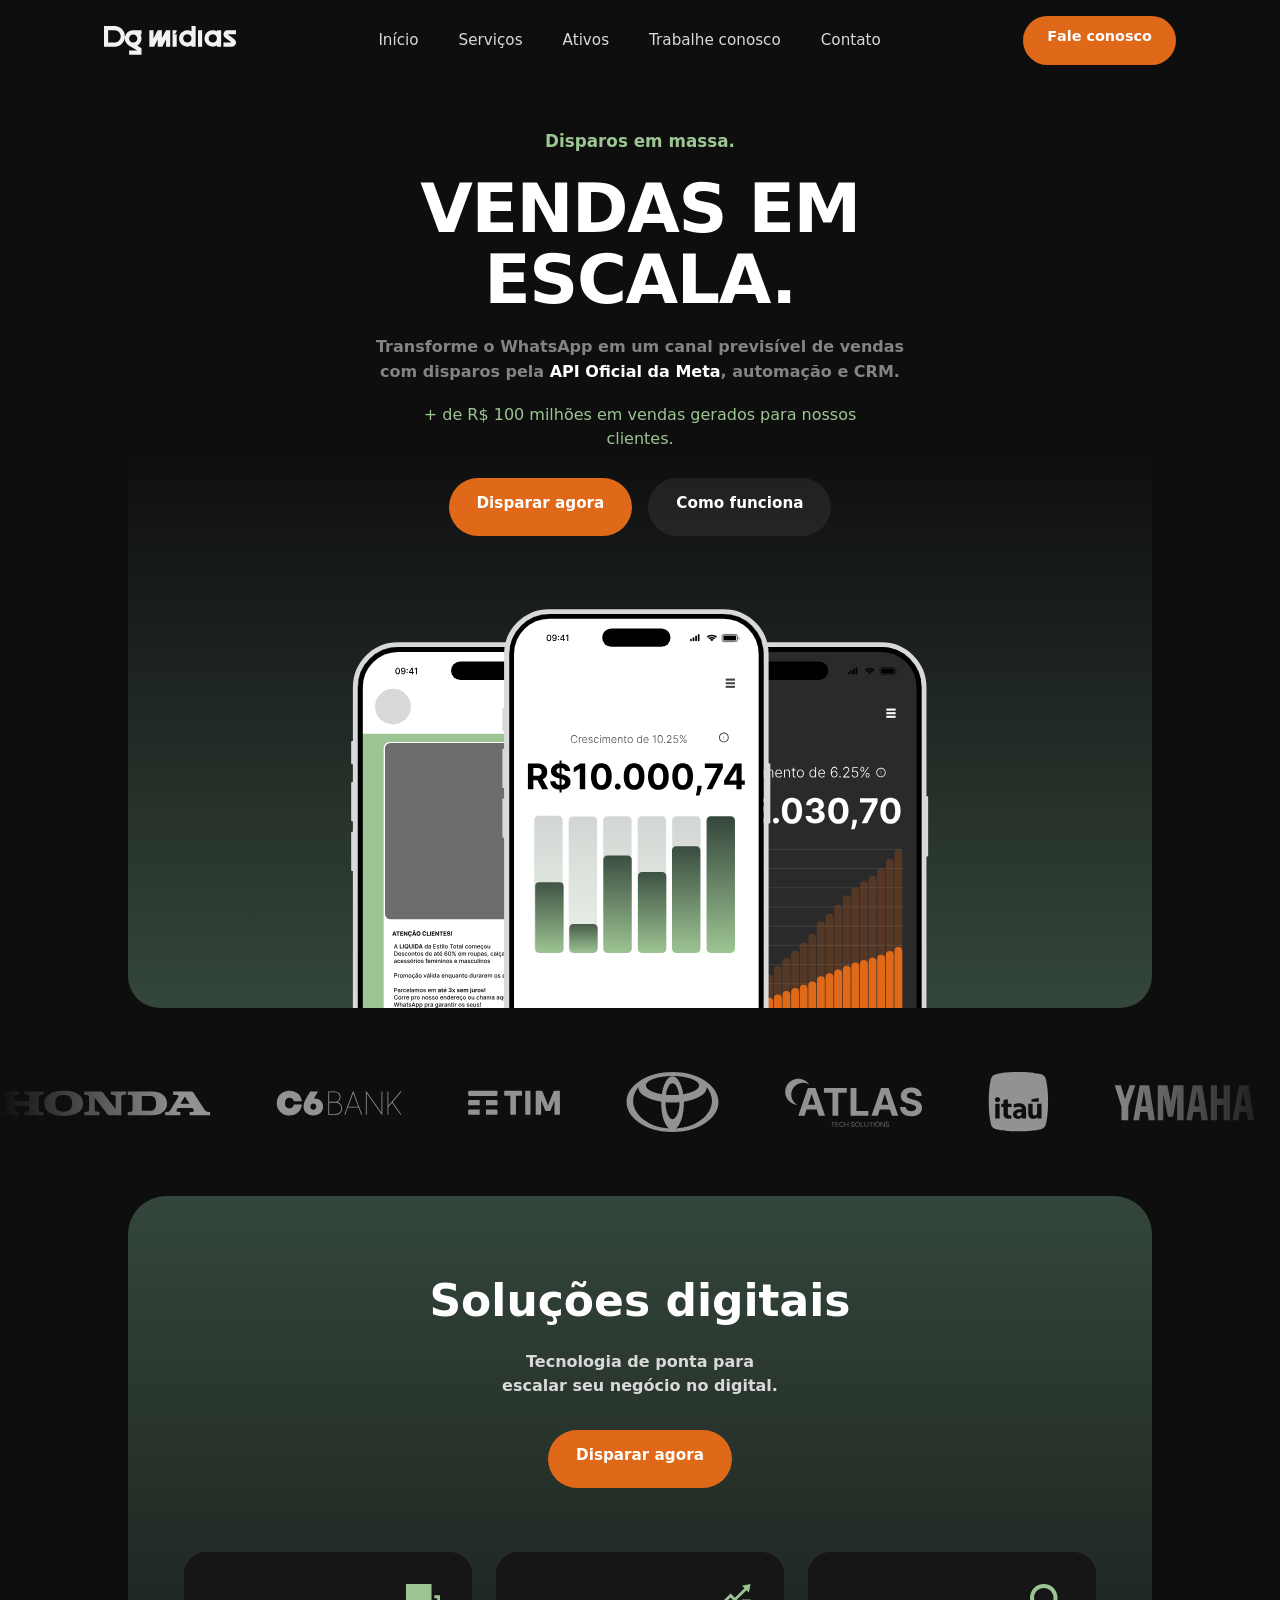
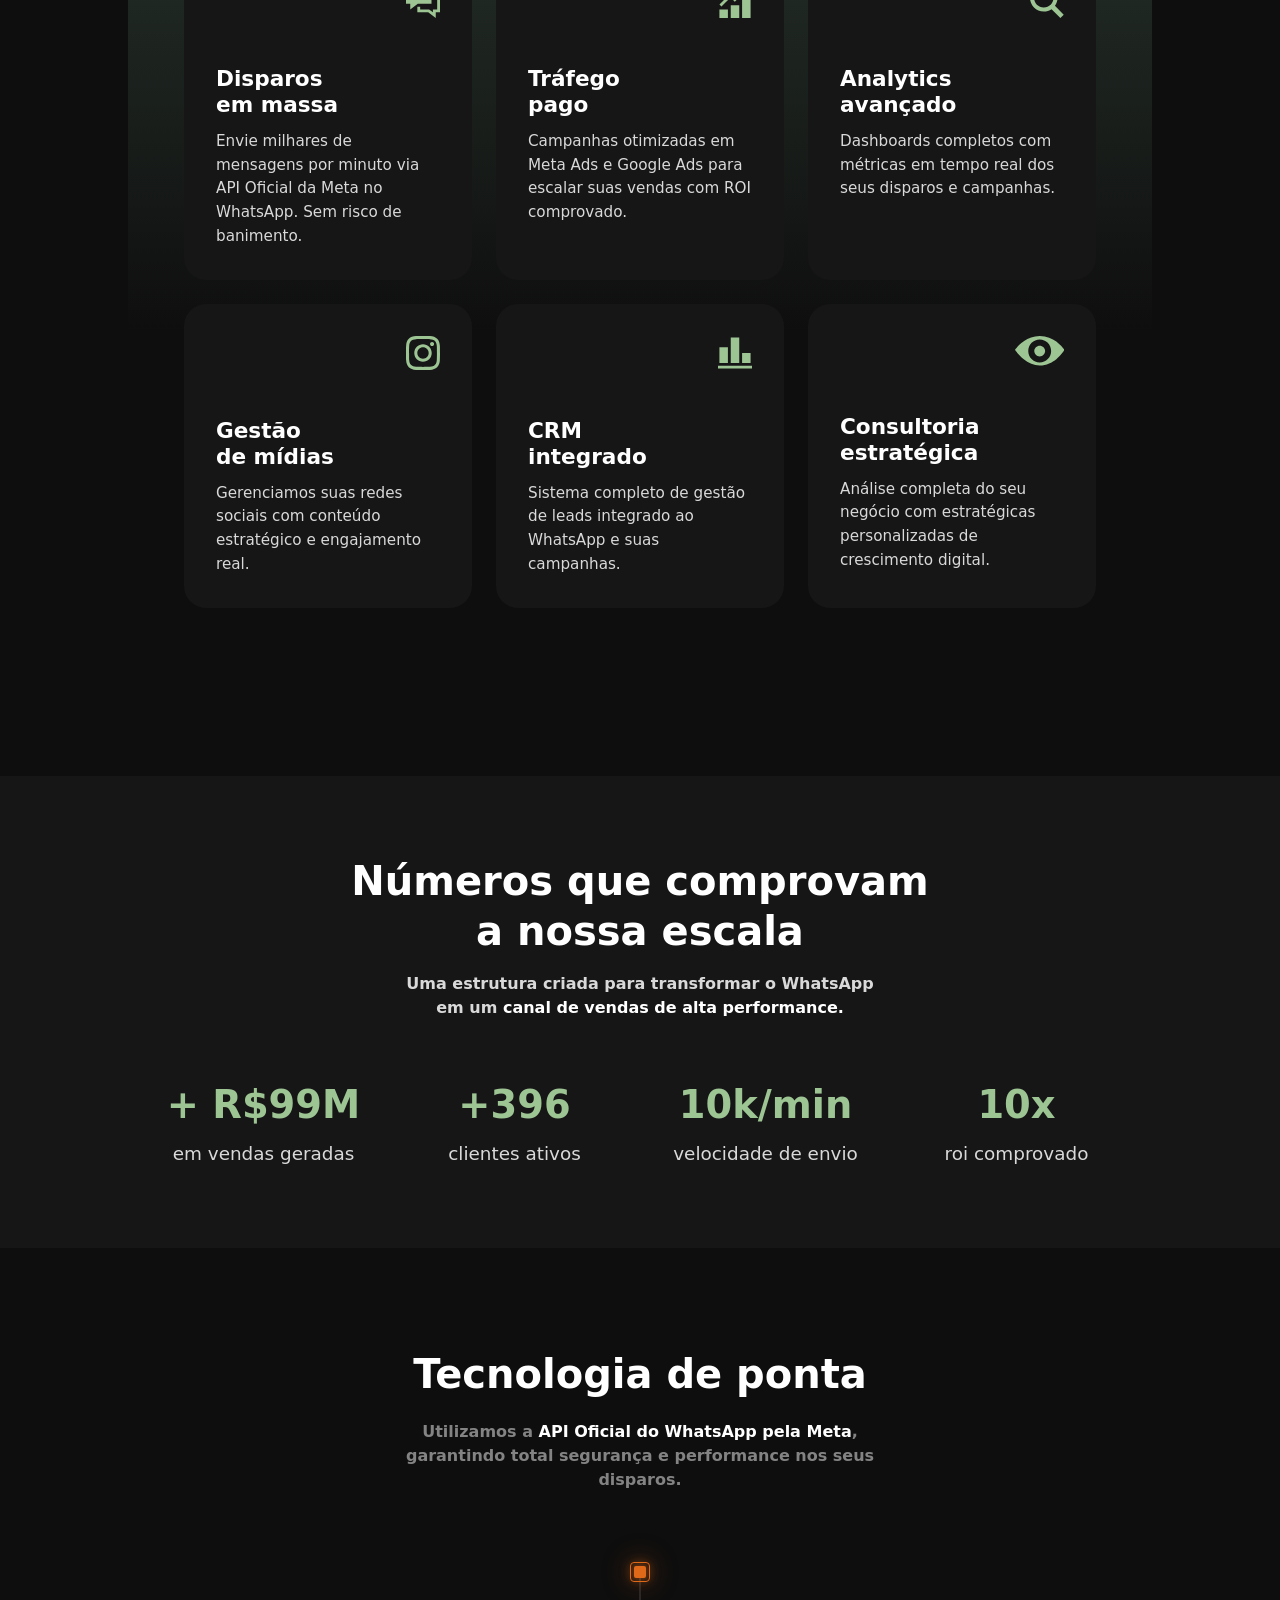
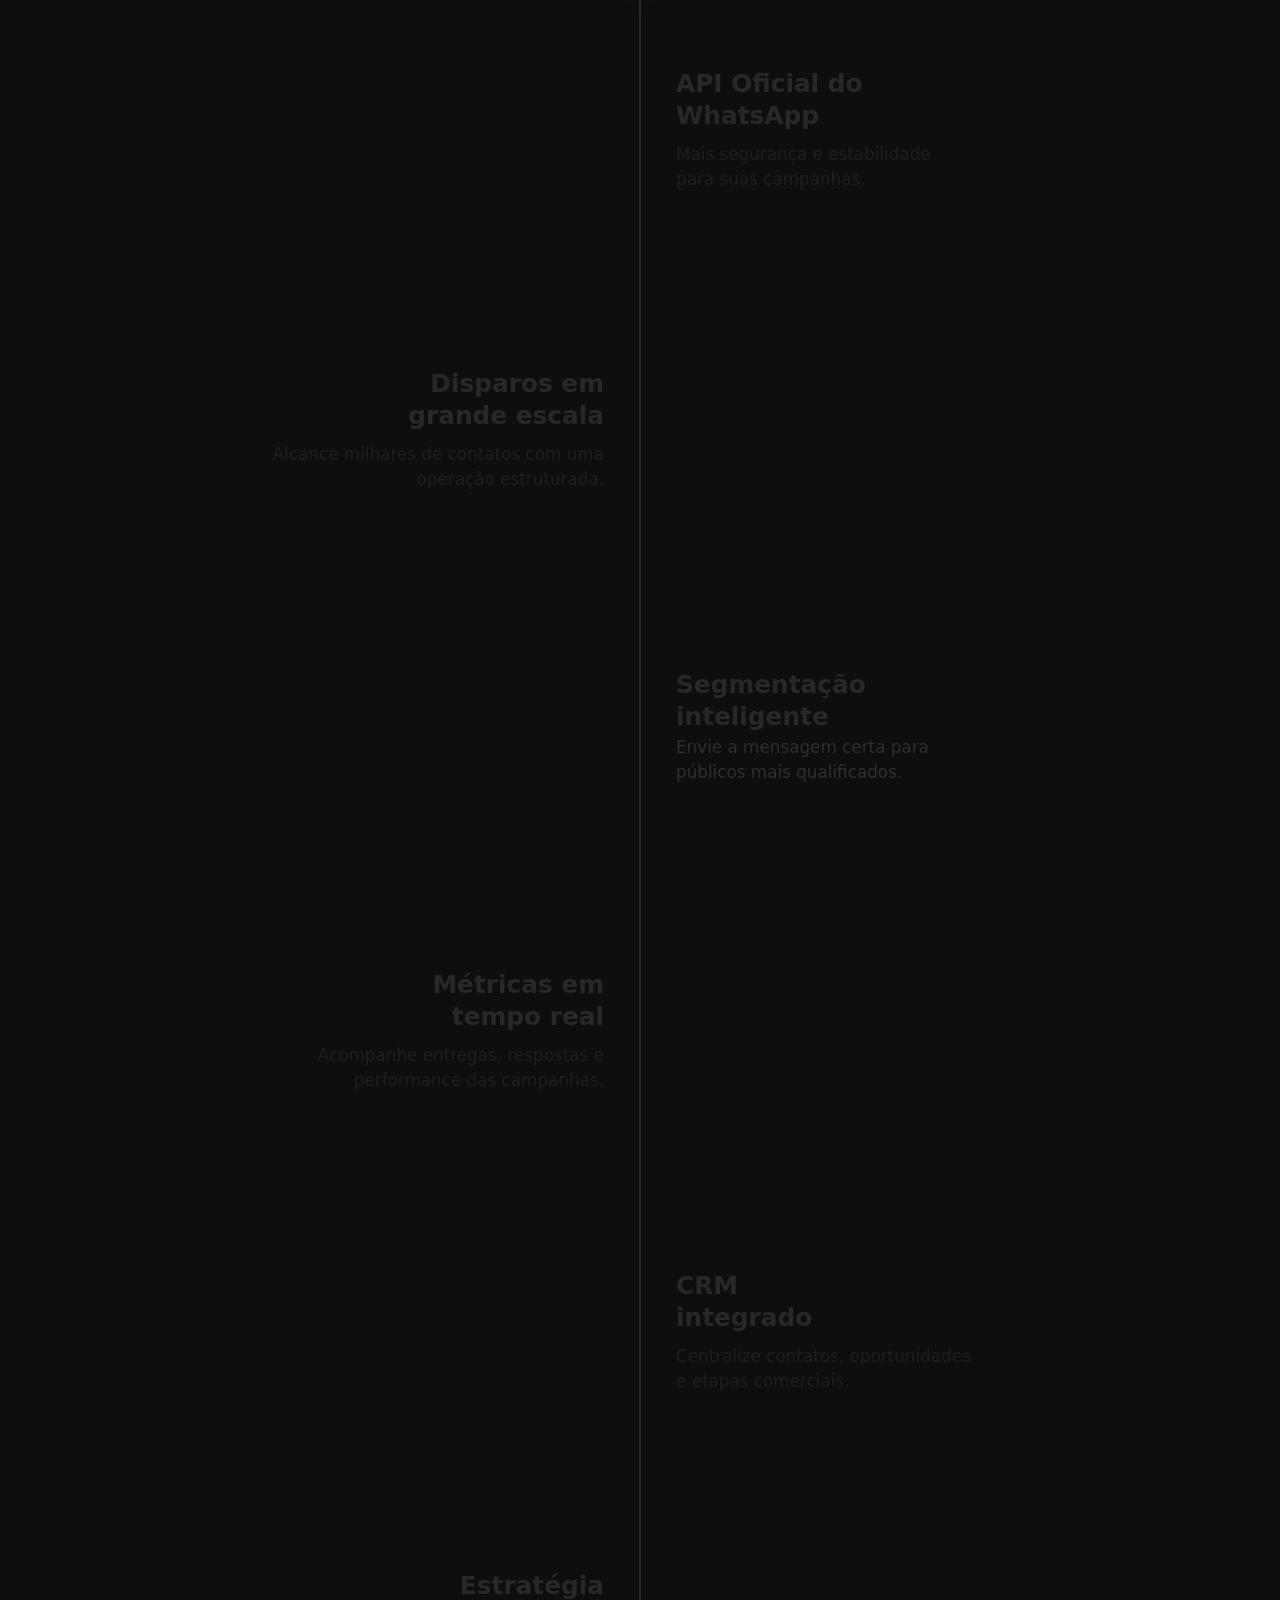
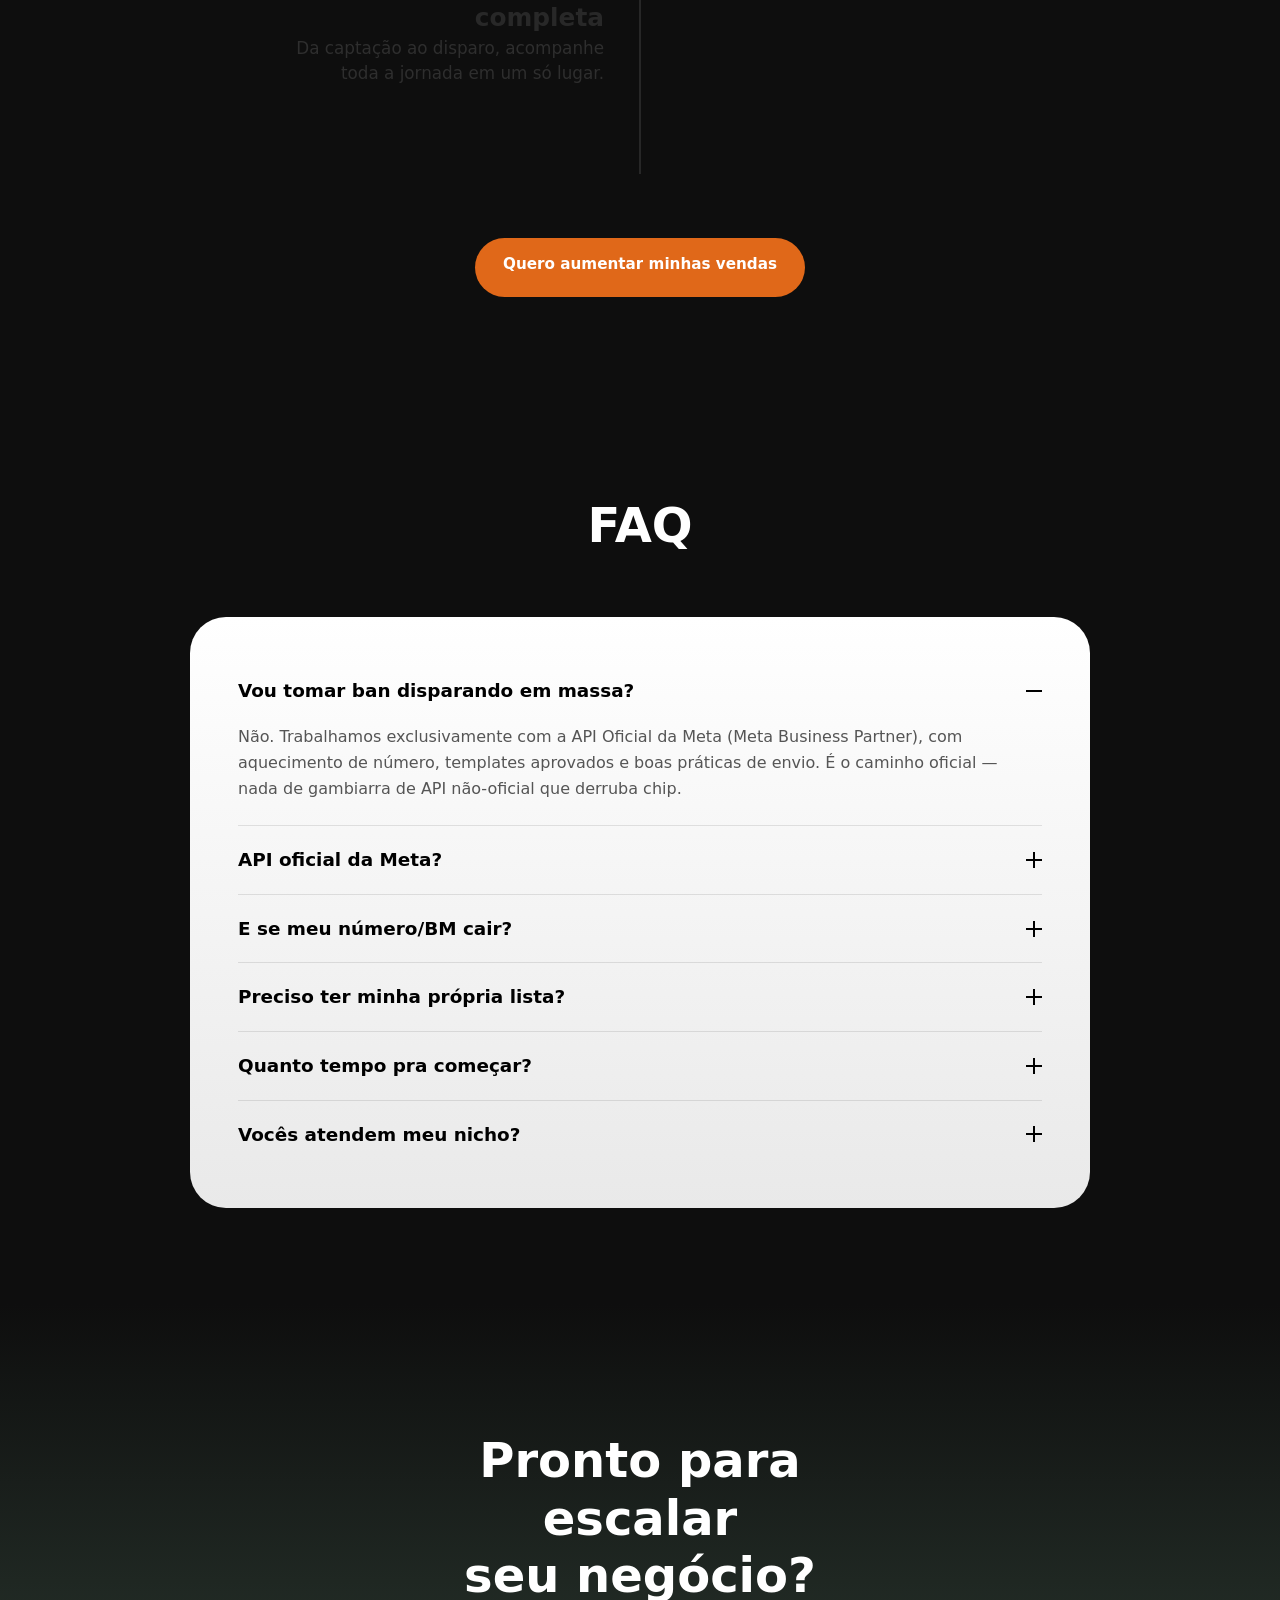
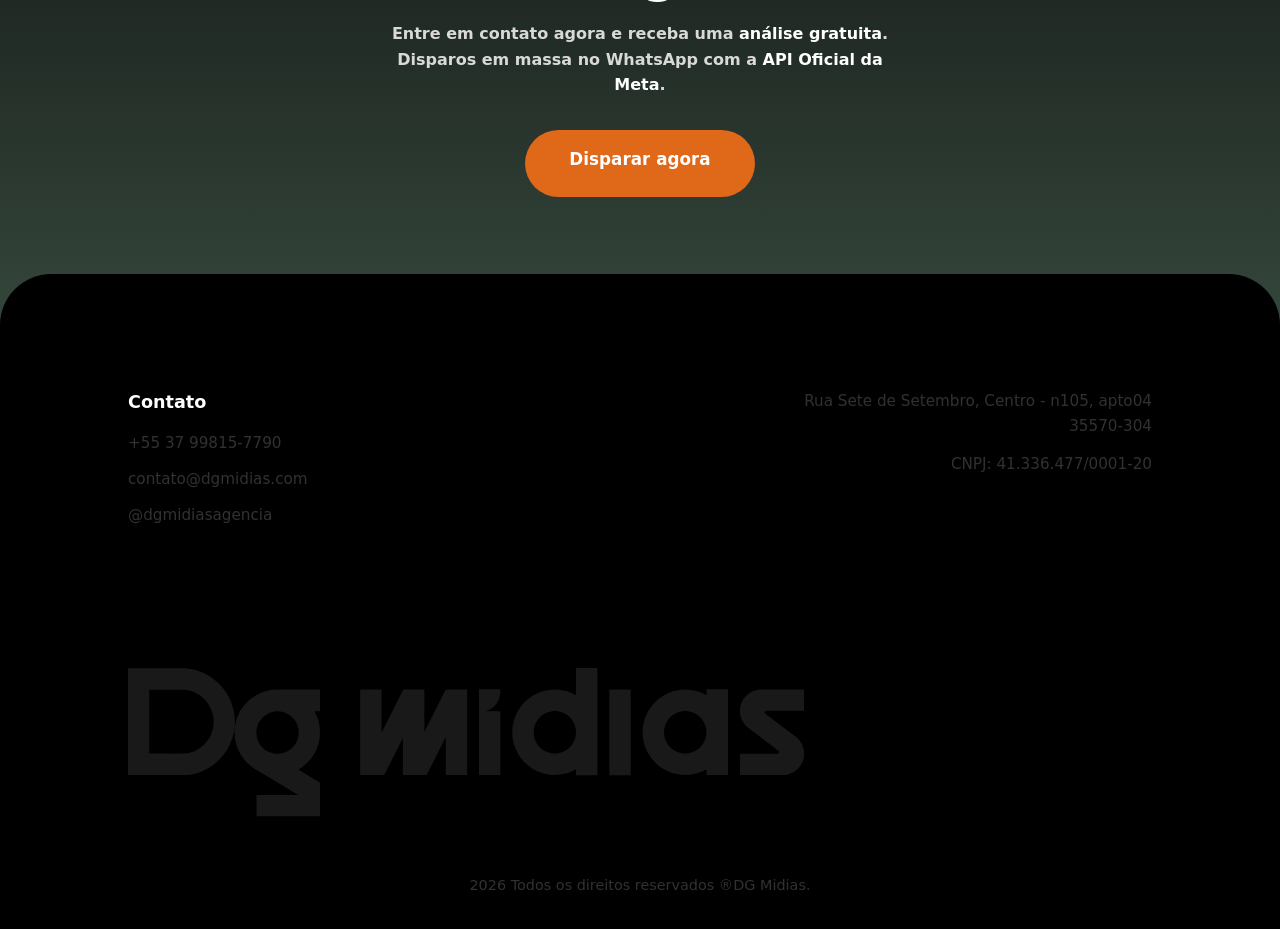
==== index.html @ 942f8de9 "feat: página de ativos para tráfego pago em /ativos Nova rota estática em ativos/index.html, reaprov" ====
<!doctype html>
<html lang="pt-BR">
  <head>
    <meta charset="UTF-8" />
    <meta name="viewport" content="width=device-width, initial-scale=1.0" />

    <title>DG Mídias — Disparos em massa no WhatsApp com API Oficial da Meta</title>
    <meta
      name="description"
      content="Transforme o WhatsApp em um canal previsível de vendas com disparos pela API Oficial da Meta, automação e CRM. + de R$ 100 milhões em vendas gerados para nossos clientes."
    />
    <meta name="theme-color" content="#0E0E0E" />
    <link rel="canonical" href="https://dgmidias.com/" />

    <!-- Prévia ao compartilhar (WhatsApp, Instagram, LinkedIn) -->
    <meta property="og:type" content="website" />
    <meta property="og:locale" content="pt_BR" />
    <meta property="og:site_name" content="DG Mídias" />
    <meta property="og:url" content="https://dgmidias.com/" />
    <meta
      property="og:title"
      content="DG Mídias — Disparos em massa no WhatsApp com API Oficial da Meta"
    />
    <meta
      property="og:description"
      content="Transforme o WhatsApp em um canal previsível de vendas. + de R$ 100 milhões em vendas gerados para nossos clientes."
    />
    <meta property="og:image" content="https://dgmidias.com/assets/og-image.jpg" />
    <meta property="og:image:width" content="1200" />
    <meta property="og:image:height" content="630" />
    <meta name="twitter:card" content="summary_large_image" />

    <link rel="icon" href="assets/favicon.svg" type="image/svg+xml" />

    <link rel="stylesheet" href="css/style.css" />
    <link rel="stylesheet" href="css/header.css" />
    <link rel="stylesheet" href="css/hero.css" />
    <link rel="stylesheet" href="css/logos.css" />
    <link rel="stylesheet" href="css/solutions.css" />
    <link rel="stylesheet" href="css/metrics.css" />
    <link rel="stylesheet" href="css/tech.css" />
    <link rel="stylesheet" href="css/faq.css" />
    <link rel="stylesheet" href="css/cta-final.css" />
    <link rel="stylesheet" href="css/footer.css" />
    <link rel="stylesheet" href="css/lead-modal.css" />
  </head>
  <body>
    <header class="site-header" id="site-header">
      <div class="container header__inner">
        <a href="#inicio" class="header__logo">
          <img src="assets/svg/logo.svg" alt="DG Mídias" width="132" height="29" /></a>

        <nav class="header__nav" id="header-nav">
          <ul class="header__nav-list">
            <li><a href="#inicio" class="header__nav-link">Início</a></li>
            <li><a href="#servicos" class="header__nav-link">Serviços</a></li>
            <li><a href="/ativos" class="header__nav-link">Ativos</a></li>
            <li><a href="#contato" class="header__nav-link">Trabalhe conosco</a></li>
            <li><a href="#contato" class="header__nav-link">Contato</a></li>
          </ul>
        </nav>

        <div class="header__actions">
          <a href="#contato" class="btn btn--primary header__cta">Fale conosco</a>
          <button
            class="header__burger"
            id="header-burger"
            type="button"
            aria-label="Abrir menu"
            aria-expanded="false"
            aria-controls="header-nav"
          >
            <span></span>
            <span></span>
            <span></span>
          </button>
        </div>
      </div>
    </header>

    <main>
      <section class="hero section-inset" id="inicio">
        <div class="container hero__content">
          <p class="hero__eyebrow">Disparos em massa.</p>
          <h1 class="hero__title">VENDAS EM ESCALA.</h1>
          <p class="hero__text">
            Transforme o WhatsApp em um canal previsível de vendas com
            disparos pela <strong>API Oficial da Meta</strong>, automação e
            CRM.
          </p>
        </div>

        <p class="hero__proof hero__proof--desktop">
          + de R$ 100 milhões em vendas gerados para nossos clientes.
        </p>

        <div class="hero__actions">
          <a href="#contato" class="btn btn--primary">Disparar agora</a>
          <a href="#tecnologia" class="btn btn--secondary">Como funciona</a>
        </div>

        <div class="hero__visual">
          <div class="hero__panel"></div>
          <div class="hero__phones-wrap" id="hero-phones-wrap">
            <img
              src="assets/svg/svg-hero-cel.svg"
              alt="Celulares exibindo dashboards de vendas via WhatsApp, com crescimento de faturamento em tempo real"
            />
          </div>
        </div>
      </section>

      <!-- Mesma prova social, sobre o fundo preto: exibida só no mobile.
           Uma das duas fica sempre em display:none, então o leitor de
           tela nunca encontra o texto duplicado. -->
      <p class="hero__proof hero__proof--mobile" data-animate>
        + de R$ 100 milhões em vendas gerados para nossos clientes.
      </p>

      <section class="logos" aria-label="Marcas parceiras">
        <div class="logos__track">
          <div class="logos__group">
            <img
              src="assets/svg/marcas-parceiras.svg"
              alt="Marcas parceiras e clientes da DG Mídias"
            />
          </div>
          <div class="logos__group" aria-hidden="true">
            <img src="assets/svg/marcas-parceiras.svg" alt="" />
          </div>
        </div>
      </section>

      <section class="solutions" id="servicos">
        <div class="solutions__panel section-inset">
          <div class="solutions__header">
            <h2 class="solutions__title" data-animate>Soluções digitais</h2>
            <p class="solutions__subtitle" data-animate>
              Tecnologia de ponta para<br />
              escalar seu negócio no digital.
            </p>
            <div class="solutions__cta" data-animate>
              <a href="#contato" class="btn btn--primary">Disparar agora</a>
            </div>
          </div>

          <div class="solutions__grid">
            <article class="card" data-animate>
              <span class="card__icon card__icon--message">
                <svg width="24" height="24" viewBox="0 0 24 24" xmlns="http://www.w3.org/2000/svg" fill-rule="evenodd" clip-rule="evenodd"><path d="M24 20h-3v4l-5.333-4h-7.667v-4h2v2h6.333l2.667 2v-2h3v-8.001h-2v-2h4v12.001zm-6-6h-9.667l-5.333 4v-4h-3v-14.001h18v14.001z"/></svg>
              </span>
              <h3 class="card__title">Disparos<br />em massa</h3>
              <p class="card__text">
                Envie milhares de mensagens por minuto via API Oficial da Meta
                no WhatsApp. Sem risco de banimento.
              </p>
            </article>

            <article class="card" data-animate>
              <span class="card__icon card__icon--traffic">
                <svg width="24" height="24" viewBox="0 0 24 24" xmlns="http://www.w3.org/2000/svg"><path d="M7 24h-6v-6h6v6zm8-9h-6v9h6v-9zm8-4h-6v13h6v-13zm0-11l-6 1.221 1.716 1.708-6.85 6.733-3.001-3.002-7.841 7.797 1.41 1.418 6.427-6.39 2.991 2.993 8.28-8.137 1.667 1.66 1.201-6.001z"/></svg>
              </span>
              <h3 class="card__title">Tráfego<br />pago</h3>
              <p class="card__text">
                Campanhas otimizadas em Meta Ads e Google Ads para escalar
                suas vendas com ROI comprovado.
              </p>
            </article>

            <article class="card" data-animate>
              <span class="card__icon card__icon--analytics">
                <svg width="24" height="24" viewBox="0 0 24 24" xmlns="http://www.w3.org/2000/svg"><path d="M23.809 21.646l-6.205-6.205c1.167-1.605 1.857-3.579 1.857-5.711 0-5.365-4.365-9.73-9.731-9.73-5.365 0-9.73 4.365-9.73 9.73 0 5.366 4.365 9.73 9.73 9.73 2.034 0 3.923-.627 5.487-1.698l6.238 6.238 2.354-2.354zm-20.955-11.916c0-3.792 3.085-6.877 6.877-6.877s6.877 3.085 6.877 6.877-3.085 6.877-6.877 6.877c-3.793 0-6.877-3.085-6.877-6.877z"/></svg>
              </span>
              <h3 class="card__title">Analytics<br />avançado</h3>
              <p class="card__text">
                Dashboards completos com métricas em tempo real dos seus
                disparos e campanhas.
              </p>
            </article>

            <article class="card" data-animate>
              <span class="card__icon card__icon--media">
                <svg width="24" height="24" viewBox="0 0 24 24" xmlns="http://www.w3.org/2000/svg"><path d="M12 2.163c3.204 0 3.584.012 4.85.07 3.252.148 4.771 1.691 4.919 4.919.058 1.265.069 1.645.069 4.849 0 3.205-.012 3.584-.069 4.849-.149 3.225-1.664 4.771-4.919 4.919-1.266.058-1.644.07-4.85.07-3.204 0-3.584-.012-4.849-.07-3.26-.149-4.771-1.699-4.919-4.92-.058-1.265-.07-1.644-.07-4.849 0-3.204.013-3.583.07-4.849.149-3.227 1.664-4.771 4.919-4.919 1.266-.057 1.645-.069 4.849-.069zm0-2.163c-3.259 0-3.667.014-4.947.072-4.358.2-6.78 2.618-6.98 6.98-.059 1.281-.073 1.689-.073 4.948 0 3.259.014 3.668.072 4.948.2 4.358 2.618 6.78 6.98 6.98 1.281.058 1.689.072 4.948.072 3.259 0 3.668-.014 4.948-.072 4.354-.2 6.782-2.618 6.979-6.98.059-1.28.073-1.689.073-4.948 0-3.259-.014-3.667-.072-4.947-.196-4.354-2.617-6.78-6.979-6.98-1.281-.059-1.69-.073-4.949-.073zm0 5.838c-3.403 0-6.162 2.759-6.162 6.162s2.759 6.163 6.162 6.163 6.162-2.759 6.162-6.163c0-3.403-2.759-6.162-6.162-6.162zm0 10.162c-2.209 0-4-1.79-4-4 0-2.209 1.791-4 4-4s4 1.791 4 4c0 2.21-1.791 4-4 4zm6.406-11.845c-.796 0-1.441.645-1.441 1.44s.645 1.44 1.441 1.44c.795 0 1.439-.645 1.439-1.44s-.644-1.44-1.439-1.44z"/></svg>
              </span>
              <h3 class="card__title">Gestão<br />de mídias</h3>
              <p class="card__text">
                Gerenciamos suas redes sociais com conteúdo estratégico e
                engajamento real.
              </p>
            </article>

            <article class="card" data-animate>
              <span class="card__icon card__icon--crm">
                <svg width="24" height="24" viewBox="0 0 24 24" xmlns="http://www.w3.org/2000/svg"><path d="M7 19h-6v-11h6v11zm8-18h-6v18h6v-18zm8 11h-6v7h6v-7zm1 9h-24v2h24v-2z"/></svg>
              </span>
              <h3 class="card__title">CRM<br />integrado</h3>
              <p class="card__text">
                Sistema completo de gestão de leads integrado ao WhatsApp e
                suas campanhas.
              </p>
            </article>

            <article class="card" data-animate>
              <span class="card__icon card__icon--consulting">
                <svg width="56" height="34" viewBox="0 0 56 34" fill="none" xmlns="http://www.w3.org/2000/svg"><path d="M28.0352 0C45.9376 0.000261096 55.9481 15.5753 56 15.6562C55.9565 15.7342 46.0385 33.4636 28.0352 33.4639C11.3177 33.4639 0.0478352 15.7316 0 15.6562C0.0532205 15.5761 10.417 0 28.0352 0ZM28 4.09766C20.8338 4.09766 15.0244 9.90701 15.0244 17.0732C15.0247 24.2393 20.8339 30.0488 28 30.0488C35.1661 30.0488 40.9753 24.2393 40.9756 17.0732C40.9756 9.90703 35.1662 4.09768 28 4.09766ZM28 10.9268C31.3945 10.9268 34.1465 13.6787 34.1465 17.0732C34.1463 20.4677 31.3944 23.2197 28 23.2197C24.6057 23.2196 21.8537 20.4676 21.8535 17.0732C21.8535 13.6788 24.6056 10.9269 28 10.9268Z"/></svg>
              </span>
              <h3 class="card__title">Consultoria<br />estratégica</h3>
              <p class="card__text">
                Análise completa do seu negócio com estratégicas
                personalizadas de crescimento digital.
              </p>
            </article>
          </div>
        </div>
      </section>

      <section class="metrics" id="numeros">
        <div class="metrics__inner">
          <h2 class="metrics__title" data-animate>
            Números que comprovam<br />
            a nossa escala
          </h2>
          <p class="metrics__subtitle" data-animate>
            Uma estrutura criada para transformar o WhatsApp<br />
            em um <strong>canal de vendas de alta performance.</strong>
          </p>
        </div>

        <div class="metrics__grid">
          <div class="metric" data-animate>
            <span
              class="metric__number"
              data-count-to="100"
              data-prefix="+ R$"
              data-suffix="M"
              >+ R$0M</span
            >
            <span class="metric__label">em vendas geradas</span>
          </div>
          <div class="metric" data-animate>
            <span class="metric__number" data-count-to="400" data-prefix="+"
              >+0</span
            >
            <span class="metric__label">clientes ativos</span>
          </div>
          <div class="metric" data-animate>
            <span class="metric__number" data-count-to="10" data-suffix="k/min"
              >0k/min</span
            >
            <span class="metric__label">velocidade de envio</span>
          </div>
          <div class="metric" data-animate>
            <span class="metric__number" data-count-to="10" data-suffix="x"
              >0x</span
            >
            <span class="metric__label">roi comprovado</span>
          </div>
        </div>
      </section>

      <section class="tech" id="tecnologia">
        <div class="tech__header container">
          <h2 class="tech__title" data-animate>Tecnologia de ponta</h2>
          <p class="tech__desc" data-animate>
            Utilizamos a
            <strong>API Oficial do WhatsApp pela Meta</strong>, garantindo
            total segurança e performance nos seus disparos.
          </p>
        </div>

        <div class="tech__timeline" id="tech-timeline">
          <div class="tech__line">
            <div class="tech__line-progress" id="tech-line-progress"></div>
          </div>
          <div class="tech__marker" id="tech-marker"></div>

          <ol class="tech__list">
            <li class="tech__item tech__item--right">
              <h3 class="tech__item-title">API Oficial do<br />WhatsApp</h3>
              <p class="tech__item-text">
                Mais segurança e estabilidade <br>para suas campanhas.
              </p>
            </li>
            <li class="tech__item tech__item--left">
              <h3 class="tech__item-title">Disparos em<br />grande escala</h3>
              <p class="tech__item-text">
                Alcance milhares de contatos com uma operação estruturada.
              </p>
            </li>
            <li class="tech__item tech__item--right">
              <h3 class="tech__item-title">Segmentação<br />inteligente</h3>
              <p class="tech__item-text">
                Envie a mensagem certa para <br>públicos mais qualificados.
              </p>
            </li>
            <li class="tech__item tech__item--left">
              <h3 class="tech__item-title">Métricas em<br />tempo real</h3>
              <p class="tech__item-text">
                Acompanhe entregas, respostas e performance das campanhas.
              </p>
            </li>
            <li class="tech__item tech__item--right">
              <h3 class="tech__item-title">CRM<br />integrado</h3>
              <p class="tech__item-text">
                Centralize contatos, oportunidades <br>e etapas comerciais.
              </p>
            </li>
            <li class="tech__item tech__item--left">
              <h3 class="tech__item-title">Estratégia<br />completa</h3>
              <p class="tech__item-text">
                Da captação ao disparo, acompanhe <br>toda a jornada em um só lugar.
              </p>
            </li>
          </ol>
        </div>

        <div class="tech__cta" data-animate>
          <a href="#contato" class="btn btn--primary"
            >Quero aumentar minhas vendas</a
          >
        </div>
      </section>

      <section class="faq" id="faq">
        <div class="container">
          <h2 class="faq__title" data-animate>FAQ</h2>

          <div class="faq__panel">
            <ul class="faq__list">
              <li class="faq__item is-open">
                <h3>
                  <button
                    class="faq__question"
                    id="faq-q1"
                    aria-expanded="true"
                    aria-controls="faq-a1"
                  >
                    <span>Vou tomar ban disparando em massa?</span>
                    <span class="faq__icon" aria-hidden="true"></span>
                  </button>
                </h3>
                <div class="faq__answer" id="faq-a1" role="region" aria-labelledby="faq-q1">
                  <div class="faq__answer-inner">
                    <p class="faq__answer-text">
                      Não. Trabalhamos exclusivamente com a API Oficial da
                      Meta (Meta Business Partner), com aquecimento de
                      número, templates aprovados e boas práticas de envio.
                      É o caminho oficial — nada de gambiarra de API
                      não-oficial que derruba chip.
                    </p>
                  </div>
                </div>
              </li>

              <li class="faq__item">
                <h3>
                  <button
                    class="faq__question"
                    id="faq-q2"
                    aria-expanded="false"
                    aria-controls="faq-a2"
                  >
                    <span>API oficial da Meta?</span>
                    <span class="faq__icon" aria-hidden="true"></span>
                  </button>
                </h3>
                <div class="faq__answer" id="faq-a2" role="region" aria-labelledby="faq-q2">
                  <div class="faq__answer-inner">
                    <p class="faq__answer-text">
                      Sim. Somos parceiros oficiais e todo disparo sai pela infraestrutura homologada da Meta, com rastreio de entrega e status em tempo real.
                    </p>
                  </div>
                </div>
              </li>

              <li class="faq__item">
                <h3>
                  <button
                    class="faq__question"
                    id="faq-q3"
                    aria-expanded="false"
                    aria-controls="faq-a3"
                  >
                    <span>E se meu número/BM cair?</span>
                    <span class="faq__icon" aria-hidden="true"></span>
                  </button>
                </h3>
                <div class="faq__answer" id="faq-a3" role="region" aria-labelledby="faq-q3">
                  <div class="faq__answer-inner">
                    <p class="faq__answer-text">
                      Nossa operação usa estrutura redundante e monitoramento contínuo. Se houver qualquer instabilidade, temos plano de contingência para manter seus disparos rodando sem parar a operação.
                    </p>
                  </div>
                </div>
              </li>

              <li class="faq__item">
                <h3>
                  <button
                    class="faq__question"
                    id="faq-q4"
                    aria-expanded="false"
                    aria-controls="faq-a4"
                  >
                    <span>Preciso ter minha própria lista?</span>
                    <span class="faq__icon" aria-hidden="true"></span>
                  </button>
                </h3>
                <div class="faq__answer" id="faq-a4" role="region" aria-labelledby="faq-q4">
                  <div class="faq__answer-inner">
                    <p class="faq__answer-text">
                      Não obrigatoriamente. Se você já tem lista, disparamos para ela. Se não tem, trabalhamos também com listas próprias segmentadas por nicho.
                    </p>
                  </div>
                </div>
              </li>

              <li class="faq__item">
                <h3>
                  <button
                    class="faq__question"
                    id="faq-q5"
                    aria-expanded="false"
                    aria-controls="faq-a5"
                  >
                    <span>Quanto tempo pra começar?</span>
                    <span class="faq__icon" aria-hidden="true"></span>
                  </button>
                </h3>
                <div class="faq__answer" id="faq-a5" role="region" aria-labelledby="faq-q5">
                  <div class="faq__answer-inner">
                    <p class="faq__answer-text">
                      Após o alinhamento com nosso comercial, a operação pode subir em poucos dias, dependendo da aprovação de template e do volume contratado.
                    </p>
                  </div>
                </div>
              </li>

              <li class="faq__item">
                <h3>
                  <button
                    class="faq__question"
                    id="faq-q6"
                    aria-expanded="false"
                    aria-controls="faq-a6"
                  >
                    <span>Vocês atendem meu nicho?</span>
                    <span class="faq__icon" aria-hidden="true"></span>
                  </button>
                </h3>
                <div class="faq__answer" id="faq-a6" role="region" aria-labelledby="faq-q6">
                  <div class="faq__answer-inner">
                    <p class="faq__answer-text">
                      Atendemos rifa, iGaming, consignado, bancos, e-commerce, infoprodutos e mais. Fale com o comercial para validar o seu caso específico.
                    </p>
                  </div>
                </div>
              </li>
            </ul>
          </div>
        </div>
      </section>

      <section class="cta-final" id="contato">
        <div class="container cta-final__inner">
          <h2 class="cta-final__title" data-animate>
            Pronto para escalar<br />
            seu negócio?
          </h2>
          <p class="cta-final__text" data-animate>
            Entre em contato agora e receba uma
            <strong>análise gratuita</strong>. Disparos em massa no WhatsApp
            com a <strong>API Oficial da Meta</strong>.
          </p>
          <div class="cta-final__action" data-animate>
            <a href="#contato" class="btn btn--primary cta-final__btn"
              >Disparar agora</a
            >
          </div>
        </div>
      </section>
    </main>

    <footer class="site-footer">
      <div class="site-footer__inner section-inset">
        <div class="site-footer__col">
          <h3 class="site-footer__heading">Contato</h3>
          <a href="tel:+5537998157790" class="site-footer__link"
            >+55 37 99815-7790</a
          >
          <a href="mailto:contato@dgmidias.com" class="site-footer__link"
            >contato@dgmidias.com</a
          >
          <a
            href="https://instagram.com/dgmidiasagencia"
            target="_blank"
            rel="noopener noreferrer"
            class="site-footer__link"
            >@dgmidiasagencia</a
          >
        </div>
        <div class="site-footer__col site-footer__col--right">
          <p class="site-footer__address">
            Rua Sete de Setembro, Centro - n105, apto04<br />
            35570-304
          </p>
          <p class="site-footer__cnpj">CNPJ: 41.336.477/0001-20</p>
        </div>
      </div>

      <div class="site-footer__brand section-inset">
        <img class="site-footer__logo" src="assets/svg/logo.svg" alt="" />
      </div>

      <p class="site-footer__copy">
        2026 Todos os direitos reservados ®DG Midias.
      </p>
    </footer>

    <div class="lead-modal" id="lead-modal" hidden>
      <div class="lead-modal__backdrop" data-close></div>

      <div
        class="lead-modal__panel"
        role="dialog"
        aria-modal="true"
        aria-labelledby="lead-modal-title"
      >
        <button class="lead-modal__close" type="button" data-close aria-label="Fechar">
          &times;
        </button>

        <h2 class="lead-modal__title" id="lead-modal-title">
          Vamos escalar suas vendas
        </h2>
        <p class="lead-modal__subtitle">
          Preencha seus dados e continue a conversa no WhatsApp.
        </p>

        <form class="lead-form" id="lead-form" novalidate>
          <div class="lead-form__field">
            <label class="lead-form__label" for="lead-nome">Nome</label>
            <input
              class="lead-form__input"
              id="lead-nome"
              name="nome"
              type="text"
              autocomplete="name"
              placeholder="Seu nome"
              required
            />
          </div>

          <div class="lead-form__field">
            <label class="lead-form__label" for="lead-telefone">Telefone</label>
            <input
              class="lead-form__input"
              id="lead-telefone"
              name="telefone"
              type="tel"
              autocomplete="tel"
              placeholder="(00) 00000-0000"
              required
            />
          </div>

          <div class="lead-form__field">
            <label class="lead-form__label" for="lead-email">E-mail</label>
            <input
              class="lead-form__input"
              id="lead-email"
              name="email"
              type="email"
              autocomplete="email"
              placeholder="voce@email.com"
              required
            />
          </div>

          <p class="lead-form__error" role="alert"></p>

          <button type="submit" class="btn btn--primary lead-form__submit">
            Quero aumentar minhas vendas
          </button>
        </form>
      </div>
    </div>

    <script src="js/main.js"></script>
    <script src="js/header.js"></script>
    <script src="js/hero.js"></script>
    <script src="js/metrics.js"></script>
    <script src="js/tech.js"></script>
    <script src="js/faq.js"></script>
    <script src="js/lead-modal.js"></script>
  </body>
</html>
---- css/style.css ----
@import "variables.css";
@import "reset.css";

body {
  font-family: system-ui, -apple-system, "Segoe UI", Roboto, sans-serif;
}

.container {
  width: 100%;
  max-width: var(--container-width);
  margin-inline: auto;
  padding-inline: var(--section-padding-x);
}

/* Foco visível padrão para navegação por teclado. */
:focus-visible {
  outline: 2px solid var(--light-green);
  outline-offset: 3px;
  border-radius: 2px;
}

/* Recuo lateral compartilhado pelos blocos "full-bleed" (hero e soluções). */
.section-inset {
  margin-inline: clamp(1.25rem, 10vw, 150px);
}

/* No mobile os 10vw viravam ~37px de cada lado, apertando demais os
   blocos com gradiente. Só o recuo muda — nada de layout. */
@media (max-width: 720px) {
  .section-inset {
    margin-inline: 1rem;
  }
}

/* Botões — usados pelo header, hero, soluções e CTA final. */
.btn {
  display: inline-flex;
  align-items: center;
  justify-content: center;
  padding: 0.9rem 1.75rem;
  border-radius: 999px;
  font-size: 0.95rem;
  font-weight: 600;
  white-space: nowrap;
  transition: transform var(--duration-default) var(--ease-default),
    filter var(--duration-default) var(--ease-default),
    background-color var(--duration-default) var(--ease-default),
    box-shadow var(--duration-default) var(--ease-default);
}

/*
  Cascata: cada letra é uma janela com recorte próprio. No hover a letra
  cai para fora por baixo enquanto a cópia (::before, posicionada acima)
  desce para o lugar dela. O `--i` escalona o início, criando a onda.
*/
.btn__char {
  position: relative;
  display: inline-block;
  overflow: hidden;
  line-height: 1.5;
  white-space: pre;
}

.btn__char-inner {
  display: block;
  transition: transform 0.4s var(--ease-default);
  transition-delay: calc(var(--i) * 30ms);
}

.btn__char-inner::before {
  content: attr(data-char);
  position: absolute;
  left: 0;
  top: -100%;
  width: 100%;
}

.btn:hover .btn__char-inner {
  transform: translateY(100%);
}

.btn--primary {
  background-color: var(--orange);
  color: var(--white);
}

.btn--primary:hover {
  transform: translateY(-2px);
  filter: brightness(1.1);
  box-shadow: 0 10px 24px rgba(224, 104, 25, 0.35);
}

.btn--secondary {
  background-color: rgba(217, 217, 217, 0.08);
  color: var(--white);
}

.btn--secondary:hover {
  transform: translateY(-2px);
  background-color: rgba(217, 217, 217, 0.14);
}

@media (max-width: 720px) {
  .btn {
    padding: 0.7rem 1.4rem;
    font-size: 0.85rem;
  }

  /* Sem cascata no mobile: não há hover em toque, e a cópia do ::before
     ainda aparecia no estado :hover residual após o toque. */
  .btn__char {
    overflow: visible;
  }

  .btn__char-inner::before {
    content: none;
  }

  .btn:hover .btn__char-inner {
    transform: none;
    transition: none;
  }
}

@media (prefers-reduced-motion: reduce) {
  .btn:hover {
    transform: none;
  }

  .btn:hover .btn__char-inner {
    transform: none;
  }
}
---- css/header.css ----
html {
  scroll-padding-top: 96px;
}

.site-header {
  position: sticky;
  top: 0;
  z-index: 100;
  background-color: var(--black);
  transition: background-color var(--duration-default) var(--ease-default),
    backdrop-filter var(--duration-default) var(--ease-default),
    box-shadow var(--duration-default) var(--ease-default);
}

.site-header.is-scrolled {
  background-color: rgba(14, 14, 14, 0.8);
  backdrop-filter: blur(10px);
  -webkit-backdrop-filter: blur(10px);
  box-shadow: 0 8px 24px rgba(0, 0, 0, 0.25);
}

.header__inner {
  display: flex;
  align-items: center;
  justify-content: space-between;
  gap: 1.5rem;
  padding-block: 1rem;
}

.header__logo {
  display: inline-flex;
  align-items: center;
  flex-shrink: 0;
}

.header__logo img {
  width: 132px;
  height: auto;
}

.header__nav-list {
  display: flex;
  align-items: center;
  gap: 2.5rem;
}

.header__nav-link {
  position: relative;
  display: inline-block; /* transform não se aplica a elementos inline */
  font-size: 0.95rem;
  color: var(--gray);
  padding-block: 0.25rem;
  transition: color var(--duration-default) var(--ease-default),
    transform var(--duration-default) var(--ease-default);
}

.header__nav-link::after {
  content: "";
  position: absolute;
  left: 0;
  bottom: -2px;
  width: 100%;
  height: 1px;
  background-color: var(--white);
  transform: scaleX(0);
  transform-origin: left;
  transition: transform var(--duration-default) var(--ease-default);
}

.header__nav-link:hover {
  color: var(--white);
  transform: translateY(-2px);
}

.header__nav-link:hover::after {
  transform: scaleX(1);
}

.header__actions {
  display: flex;
  align-items: center;
  gap: 1rem;
  flex-shrink: 0;
}

.header__cta {
  display: inline-flex;
  align-items: center;
  justify-content: center;
  background-color: var(--orange);
  color: var(--white);
  font-size: 0.9rem;
  font-weight: 600;
  padding: 0.65rem 1.5rem;
  border-radius: 999px;
  white-space: nowrap;
  transition: transform var(--duration-default) var(--ease-default),
    filter var(--duration-default) var(--ease-default),
    box-shadow var(--duration-default) var(--ease-default);
}

.header__cta:hover {
  transform: translateY(-2px);
  filter: brightness(1.1);
  box-shadow: 0 8px 20px rgba(224, 104, 25, 0.35);
}

.header__burger {
  display: none;
  flex-direction: column;
  justify-content: center;
  gap: 5px;
  width: 32px;
  height: 32px;
  flex-shrink: 0;
}

.header__burger span {
  display: block;
  width: 100%;
  height: 2px;
  background-color: var(--white);
  border-radius: 2px;
  transition: transform var(--duration-default) var(--ease-default),
    opacity var(--duration-default) var(--ease-default);
}

.header__burger[aria-expanded="true"] span:nth-child(1) {
  transform: translateY(7px) rotate(45deg);
}

.header__burger[aria-expanded="true"] span:nth-child(2) {
  opacity: 0;
}

.header__burger[aria-expanded="true"] span:nth-child(3) {
  transform: translateY(-7px) rotate(-45deg);
}

@media (max-width: 860px) {
  .header__nav {
    position: absolute;
    top: 100%;
    left: 0;
    right: 0;
    background-color: var(--black);
    border-bottom: 1px solid rgba(217, 217, 217, 0.08);
    overflow: hidden;
    max-height: 0;
    opacity: 0;
    transition: max-height var(--duration-default) var(--ease-default),
      opacity var(--duration-default) var(--ease-default);
  }

  .header__nav.is-open {
    max-height: 320px;
    opacity: 1;
  }

  .header__nav-list {
    flex-direction: column;
    align-items: flex-start;
    gap: 0;
    padding: 1rem var(--section-padding-x) 1.5rem;
  }

  .header__nav-list li {
    width: 100%;
  }

  .header__nav-link {
    display: block;
    padding-block: 0.75rem;
  }

  .header__cta {
    display: none;
  }

  .header__burger {
    display: flex;
  }
}

@media (prefers-reduced-motion: reduce) {
  .header__nav-link:hover {
    transform: none;
  }

  .header__cta:hover {
    transform: none;
  }
}
---- css/hero.css ----
.hero {
  position: relative;
  display: flex;
  flex-direction: column;
  align-items: center;
  padding-block: clamp(1.5rem, 4vw, 3rem) 0;
  text-align: center;
  border-radius: 0 0 clamp(20px, 3vw, 32px) clamp(20px, 3vw, 32px);
  background: linear-gradient(180deg, var(--black) 40%, var(--dark-green) 100%);
}

.hero__content {
  max-width: 720px;
  margin-inline: auto;
  display: flex;
  flex-direction: column;
  align-items: center;
  gap: 1.15rem;
}

.hero__eyebrow,
.hero__title,
.hero__text,
.hero__proof,
.hero__actions {
  opacity: 0;
  transform: translateY(16px);
  transition: opacity 0.7s var(--ease-default), transform 0.7s var(--ease-default);
}

.hero.is-loaded .hero__eyebrow {
  transition-delay: 0.05s;
}

.hero.is-loaded .hero__title {
  transition-delay: 0.16s;
}

.hero.is-loaded .hero__text {
  transition-delay: 0.27s;
}

.hero.is-loaded .hero__proof {
  transition-delay: 0.38s;
}

.hero.is-loaded .hero__actions {
  transition-delay: 0.49s;
}

.hero.is-loaded .hero__eyebrow,
.hero.is-loaded .hero__title,
.hero.is-loaded .hero__text,
.hero.is-loaded .hero__proof,
.hero.is-loaded .hero__actions {
  opacity: 1;
  transform: none;
}

.hero__eyebrow {
  color: var(--light-green);
  font-weight: 600;
  font-size: 1.05rem;
}

.hero__title {
  font-size: clamp(2.25rem, 6.5vw, 4.25rem);
  font-weight: 800;
  line-height: 1.05;
  letter-spacing: -0.02em;
  color: var(--white);
}

.hero__text {
  color: #838383;
  max-width: 560px;
  line-height: 1.6;
  font-weight: 700;
}

.hero__text strong {
  color: var(--white);
  font-weight: 700;
}

/* As margens abaixo reproduzem o `gap: 1.15rem` que estes dois blocos
   tinham quando ficavam dentro do .hero__content. */
.hero__proof {
  margin-top: 1.15rem;
  color: var(--light-green);
  font-weight: 500;
  max-width: 480px;
}

/*
  A cópia do mobile vive fora da hero, sobre o fundo preto da página.
  Como está fora, o `.hero.is-loaded` não a alcança — quem revela é o
  observador genérico [data-animate], que adiciona .in-view.
*/
.hero__proof--mobile {
  display: none;
  margin-inline: auto;
  padding-inline: var(--section-padding-x);
  padding-block: clamp(1.5rem, 6vw, 2.25rem);
  text-align: center;
}

.hero__proof--mobile.in-view {
  opacity: 1;
  transform: none;
}

.hero__actions {
  display: flex;
  align-items: center;
  gap: 1rem;
  margin-top: 1.65rem;
  flex-wrap: wrap;
  justify-content: center;
}

.hero__visual {
  position: relative;
  width: 100%;
  max-width: 900px;
  margin: clamp(1.25rem, 3vw, 2rem) auto 0;
  /* Recorta os celulares nas laterais e alinha a base deles ao fim do gradiente. */
  overflow: hidden;
  border-radius: clamp(20px, 3vw, 32px);
}

.hero__panel {
  width: 100%;
  aspect-ratio: 900 / 440;
  border-radius: clamp(20px, 3vw, 32px);
  background: transparent;
  opacity: 0;
  transform: translateY(16px);
  transition: opacity 0.7s var(--ease-default), transform 0.7s var(--ease-default);
}

.hero.is-loaded .hero__panel {
  transition-delay: 0.45s;
  opacity: 1;
  transform: none;
}

/*
  Ancorado por `bottom: 0`: a base do SVG encosta exatamente no fim do
  gradiente, sem folga. A entrada sobe 50px a partir daí e o parallax é
  só horizontal, para o encaixe nunca sair do lugar.
*/
.hero__phones-wrap {
  position: absolute;
  left: 50%;
  bottom: 0;
  width: 78%;
  max-width: 640px;
  transform: translate(-50%, 50px);
  opacity: 0;
  transition: opacity 0.8s var(--ease-default), transform 0.8s var(--ease-default);
  will-change: transform;
}

.hero.is-loaded .hero__phones-wrap {
  transition-delay: 0.55s;
  opacity: 1;
  transform: translate(-50%, 0);
}

.hero__phones-wrap img {
  width: 100%;
  height: auto;
  display: block;
}

@media (max-width: 720px) {
  .hero__text {
    font-size: 0.875rem;
    line-height: 1.5;
  }

  /* Troca de lugar: some a de dentro do gradiente, entra a do fundo preto. */
  .hero__proof--desktop {
    display: none;
  }

  .hero__proof--mobile {
    display: block;
  }

  /*
    O painel é mais alto no mobile porque o SVG ocupa 92% da largura
    (contra 78% no desktop) e ficava com o topo dos celulares cortado.
    900/570 dá a altura exata do SVG mais uma folga pequena.
  */
  .hero__panel {
    aspect-ratio: 900 / 570;
  }

  .hero__phones-wrap {
    width: 92%;
    max-width: none;
  }

  .hero__actions {
    flex-direction: column;
    width: 100%;
    max-width: 190px;
    gap: 0.6rem;
  }

  .hero__actions .btn {
    width: 100%;
    padding-block: 0.6rem;
    font-size: 0.8rem;
  }
}

@media (prefers-reduced-motion: reduce) {
  .hero__phones-wrap {
    transform: translate(-50%, 0) !important;
  }
}
---- css/logos.css ----
.logos {
  position: relative;
  background-color: var(--black);
  padding-block: clamp(2.5rem, 6vw, 4rem);
  overflow: hidden;
}

.logos::before,
.logos::after {
  content: "";
  position: absolute;
  top: 0;
  bottom: 0;
  width: clamp(60px, 14vw, 220px);
  z-index: 2;
  pointer-events: none;
}

.logos::before {
  left: 0;
  background: linear-gradient(90deg, var(--black) 0%, transparent 100%);
}

.logos::after {
  right: 0;
  background: linear-gradient(270deg, var(--black) 0%, transparent 100%);
}

.logos__track {
  --logos-duration: 40s;
  --logos-gap: clamp(2.5rem, 6vw, 5rem);
  display: flex;
  align-items: center;
  gap: var(--logos-gap);
  width: max-content;
}

.logos__group {
  display: flex;
  align-items: center;
  flex-shrink: 0;
  animation: logos-scroll var(--logos-duration) linear infinite;
  will-change: transform;
}

.logos__group img {
  height: clamp(40px, 6.5vw, 60px);
  width: auto;
  /* Anula o `max-width: 100%` do reset: aqui ele limitaria a imagem à
     largura do contêiner e quebraria a medida do loop. */
  max-width: none;
  opacity: 0.55;
  transition: opacity var(--duration-default) var(--ease-default);
}

.logos:hover .logos__group img {
  opacity: 0.85;
}

@keyframes logos-scroll {
  from {
    transform: translateX(0);
  }
  to {
    transform: translateX(calc(-100% - var(--logos-gap)));
  }
}

@media (max-width: 720px) {
  .logos {
    padding-block: clamp(1.75rem, 6vw, 2.5rem);
  }

  .logos__track {
    --logos-duration: 26s;
  }

  .logos__group img {
    height: clamp(30px, 9vw, 44px);
  }
}

@media (prefers-reduced-motion: reduce) {
  .logos__group {
    animation: none;
  }
}
---- css/solutions.css ----
.solutions {
  background-color: var(--black);
  /* Sem padding no topo: o respiro acima vem do padding da faixa de logos,
     mantendo-a centralizada entre a hero e este painel. */
  padding-block: 0 clamp(3rem, 8vw, 6rem);
}

.solutions__panel {
  border-radius: clamp(24px, 3vw, 40px);
  background: linear-gradient(180deg, var(--dark-green) 0%, var(--black) 68%);
  padding: clamp(2.5rem, 6vw, 4.5rem) clamp(1.5rem, 5vw, 3.5rem);
}

.solutions__header {
  max-width: 620px;
  margin-inline: auto;
  text-align: center;
}

/* A entrada anima o wrapper .solutions__cta, e não o botão, para o
   `transform` do hover não ser sobrescrito pela regra .in-view. */
.solutions__title,
.solutions__subtitle,
.solutions__cta {
  opacity: 0;
  transform: translateY(20px);
  transition: opacity 0.6s var(--ease-default), transform 0.6s var(--ease-default);
}

.solutions__title.in-view,
.solutions__subtitle.in-view,
.solutions__cta.in-view {
  opacity: 1;
  transform: none;
}

.solutions__subtitle.in-view {
  transition-delay: 0.08s;
}

.solutions__cta.in-view {
  transition-delay: 0.16s;
}

.solutions__title {
  font-size: clamp(2rem, 4.5vw, 2.75rem);
  font-weight: 800;
  color: var(--white);
}

.solutions__subtitle {
  margin-top: 1rem;
  color: var(--gray);
  line-height: 1.5;
  font-weight: 600;
}

.solutions__cta {
  margin-top: 2rem;
}

.solutions__grid {
  display: grid;
  grid-template-columns: repeat(3, 1fr);
  gap: clamp(1rem, 2vw, 1.5rem);
  margin-top: clamp(2.5rem, 6vw, 4rem);
}

.card {
  display: flex;
  flex-direction: column;
  background-color: #161616;
  border-radius: clamp(16px, 2vw, 22px);
  padding: clamp(1.5rem, 3vw, 2rem);
  opacity: 0;
  transform: translateY(20px);
  transition: opacity 0.6s var(--ease-default), transform 0.6s var(--ease-default);
}

.card.in-view {
  opacity: 1;
  transform: none;
}

.card:nth-child(2).in-view {
  transition-delay: 0.08s;
}

.card:nth-child(3).in-view {
  transition-delay: 0.16s;
}

.card:nth-child(4).in-view {
  transition-delay: 0.24s;
}

.card:nth-child(5).in-view {
  transition-delay: 0.32s;
}

.card:nth-child(6).in-view {
  transition-delay: 0.4s;
}

.card__icon {
  align-self: flex-end;
  display: inline-flex;
  color: var(--light-green);
  margin-bottom: clamp(2rem, 5vw, 3rem);
}

.card__icon svg {
  width: 34px;
  height: 34px;
}

/* Este ícone é largo (56x34): fixa a altura e deixa a largura livre
   para não achatar o desenho. */
.card__icon--consulting svg {
  width: auto;
  height: 30px;
}

.card__icon svg path {
  fill: currentColor;
}

.card:hover .card__icon--message svg {
  animation: icon-pulse 0.6s var(--ease-default);
}

.card:hover .card__icon--traffic svg {
  animation: icon-rise 0.6s var(--ease-default);
}

.card:hover .card__icon--analytics svg {
  animation: icon-search 0.6s var(--ease-default);
}

.card:hover .card__icon--media svg {
  animation: icon-spin 0.6s var(--ease-default);
}

.card:hover .card__icon--crm svg {
  animation: icon-grow 0.6s var(--ease-default);
}

.card:hover .card__icon--consulting svg {
  animation: icon-blink 0.6s var(--ease-default);
}

.card__title {
  color: var(--white);
  font-size: 1.35rem;
  font-weight: 700;
  line-height: 1.2;
}

.card__text {
  margin-top: 0.75rem;
  color: var(--gray);
  line-height: 1.55;
  font-size: 0.95rem;
}

@keyframes icon-pulse {
  0%, 100% {
    transform: scale(1);
  }
  50% {
    transform: scale(1.15);
  }
}

@keyframes icon-rise {
  0%, 100% {
    transform: translateY(0);
  }
  50% {
    transform: translateY(-4px);
  }
}

@keyframes icon-search {
  0%, 100% {
    transform: rotate(0deg) scale(1);
  }
  25% {
    transform: rotate(-8deg) scale(1.05);
  }
  75% {
    transform: rotate(8deg) scale(1.05);
  }
}

@keyframes icon-spin {
  0%, 100% {
    transform: rotate(0deg);
  }
  50% {
    transform: rotate(18deg);
  }
}

@keyframes icon-grow {
  0%, 100% {
    transform: scaleY(1);
  }
  50% {
    transform: scaleY(1.15);
  }
}

@keyframes icon-blink {
  0%, 100% {
    transform: scaleY(1);
    opacity: 1;
  }
  50% {
    transform: scaleY(0.6);
    opacity: 0.7;
  }
}

@media (max-width: 960px) {
  .solutions__grid {
    grid-template-columns: repeat(2, 1fr);
  }
}

@media (max-width: 640px) {
  .solutions__grid {
    grid-template-columns: 1fr;
  }

  .card__title {
    font-size: 1.2rem;
  }
}

@media (prefers-reduced-motion: reduce) {
  .card:hover .card__icon svg {
    animation: none;
  }
}
---- css/metrics.css ----
.metrics {
  background-color: #161616;
  padding-block: clamp(3rem, 7vw, 5rem);
  text-align: center;
}

.metrics__inner {
  max-width: 720px;
  margin-inline: auto;
  padding-inline: var(--section-padding-x);
}

.metrics__title,
.metrics__subtitle {
  opacity: 0;
  transform: translateY(16px);
  transition: opacity 0.6s var(--ease-default), transform 0.6s var(--ease-default);
}

.metrics__title.in-view,
.metrics__subtitle.in-view {
  opacity: 1;
  transform: none;
}

.metrics__subtitle.in-view {
  transition-delay: 0.08s;
}

.metrics__title {
  font-size: clamp(1.75rem, 4vw, 2.5rem);
  font-weight: 800;
  line-height: 1.25;
  color: var(--white);
}

.metrics__subtitle {
  margin-top: 1rem;
  color: var(--gray);
  font-weight: 600;
  line-height: 1.5;
}

.metrics__subtitle strong {
  color: var(--white);
  font-weight: 700;
}

.metrics__grid {
  display: grid;
  grid-template-columns: repeat(4, 1fr);
  align-items: start;
  gap: clamp(1rem, 2.5vw, 2rem);
  margin-top: clamp(2.5rem, 6vw, 3.5rem);
  /* Largura suficiente para cada legenda caber em uma linha só. */
  max-width: 1100px;
  margin-inline: auto;
  padding-inline: var(--section-padding-x);
}

.metric {
  display: flex;
  flex-direction: column;
  align-items: center;
  gap: 0.4rem;
  opacity: 0;
  transform: translateY(16px);
  transition: opacity 0.5s var(--ease-default), transform 0.5s var(--ease-default);
}

.metric.in-view {
  opacity: 1;
  transform: none;
}

.metric:nth-child(2).in-view {
  transition-delay: 0.06s;
}

.metric:nth-child(3).in-view {
  transition-delay: 0.12s;
}

.metric:nth-child(4).in-view {
  transition-delay: 0.18s;
}

/* Todos os números com o mesmo tamanho — a escala acompanha a menor
   coluna disponível para que nenhum deles quebre linha. */
.metric__number {
  font-size: clamp(1.5rem, 3.4vw, 2.4rem);
  font-weight: 800;
  color: var(--light-green);
  font-variant-numeric: tabular-nums;
  white-space: nowrap;
  transition: filter 0.3s var(--ease-default);
}

.metric:hover .metric__number {
  filter: brightness(1.3);
}

.metric__label {
  color: var(--gray);
  font-size: clamp(0.95rem, 1.6vw, 1.15rem);
  white-space: nowrap;
}

@media (max-width: 860px) {
  .metrics__grid {
    grid-template-columns: repeat(2, 1fr);
  }
}

@media (max-width: 380px) {
  .metrics__grid {
    grid-template-columns: 1fr;
  }
}
---- css/tech.css ----
.tech {
  background-color: var(--black);
  padding-block: clamp(3rem, 8vw, 6rem);
}

.tech__header {
  max-width: 620px;
  margin-inline: auto;
  text-align: center;
}

.tech__title,
.tech__desc {
  opacity: 0;
  transform: translateY(16px);
  transition: opacity 0.6s var(--ease-default), transform 0.6s var(--ease-default);
}

.tech__title.in-view,
.tech__desc.in-view {
  opacity: 1;
  transform: none;
}

.tech__desc.in-view {
  transition-delay: 0.08s;
}

.tech__title {
  font-size: clamp(1.75rem, 4vw, 2.5rem);
  font-weight: 800;
  color: var(--white);
}

.tech__desc {
  margin-top: 1rem;
  color: #838383;
  font-weight: 600;
  line-height: 1.5;
}

.tech__desc strong {
  color: var(--white);
  font-weight: 700;
}

.tech__timeline {
  position: relative;
  max-width: 900px;
  margin: clamp(3rem, 8vw, 5rem) auto 0;
  padding-inline: var(--section-padding-x);
}

.tech__line {
  position: absolute;
  top: 0;
  bottom: 0;
  left: 50%;
  width: 2px;
  transform: translateX(-50%);
  background-color: rgba(217, 217, 217, 0.12);
}

/* Animados por transform (compositor), nunca por height/top. */
.tech__line-progress {
  position: absolute;
  top: 0;
  left: 0;
  width: 100%;
  height: 100%;
  background-color: var(--orange);
  transform: scaleY(0);
  transform-origin: top;
  will-change: transform;
}

.tech__marker {
  position: absolute;
  top: 0;
  left: 50%;
  width: 12px;
  height: 12px;
  transform: translate(-50%, -50%);
  background-color: var(--orange);
  border-radius: 2px;
  box-shadow: 0 0 12px 2px rgba(224, 104, 25, 0.55),
    0 0 28px 6px rgba(224, 104, 25, 0.25);
  will-change: transform;
}

/* Pulso contínuo, como um sinal transmitindo. */
.tech__marker::after {
  content: "";
  position: absolute;
  inset: -4px;
  border: 1px solid var(--orange);
  border-radius: 4px;
  animation: marker-pulse 2.4s var(--ease-default) infinite;
  pointer-events: none;
}

@keyframes marker-pulse {
  0% {
    opacity: 0.6;
    transform: scale(1);
  }
  70%,
  100% {
    opacity: 0;
    transform: scale(2.4);
  }
}

.tech__list {
  display: grid;
  grid-template-columns: 1fr 1fr;
  column-gap: clamp(2rem, 6vw, 4.5rem);
}

.tech__item {
  grid-column: 2;
  padding-block: clamp(3rem, 8vw, 5.5rem);
  text-align: left;
}

.tech__item--left {
  grid-column: 1;
  text-align: right;
}

.tech__item:nth-child(1) {
  grid-row: 1;
}

.tech__item:nth-child(2) {
  grid-row: 2;
}

.tech__item:nth-child(3) {
  grid-row: 3;
}

.tech__item:nth-child(4) {
  grid-row: 4;
}

.tech__item:nth-child(5) {
  grid-row: 5;
}

.tech__item:nth-child(6) {
  grid-row: 6;
}

.tech__item-title {
  font-size: clamp(1.25rem, 2.1vw, 1.55rem);
  font-weight: 700;
  line-height: 1.3;
  color: #3a3a3a;
  opacity: 0.6;
  transform: translateY(8px);
  transition: color 0.4s var(--ease-default), opacity 0.4s var(--ease-default),
    transform 0.4s var(--ease-default);
}

.tech__item-text {
  margin-top: 0.6rem;
  max-width: 34ch;
  font-size: clamp(0.9rem, 1.35vw, 1.05rem);
  font-weight: 400;
  line-height: 1.5;
  color: #2e2e2e;
  opacity: 0.5;
  transform: translateY(8px);
  transition: color 0.4s var(--ease-default), opacity 0.4s var(--ease-default),
    transform 0.4s var(--ease-default);
}

/* Nos itens da esquerda a caixa encosta na linha central, não na borda. */
.tech__item--left .tech__item-text {
  margin-left: auto;
}

.tech__item.is-active .tech__item-title {
  color: var(--white);
  opacity: 0.85;
  transform: none;
}

.tech__item.is-active .tech__item-text {
  color: var(--gray);
  opacity: 0.75;
  transform: none;
}

.tech__item.is-current .tech__item-title {
  opacity: 1;
}

.tech__item.is-current .tech__item-text {
  opacity: 1;
}

/*
  Fica fora da .tech__timeline de propósito: dentro dela, a altura extra
  faria a linha de progresso continuar depois do último item.
  A entrada anima o wrapper, e não o botão, para não disputar o
  `transform` com o hover.
*/
.tech__cta {
  display: flex;
  justify-content: center;
  margin-top: clamp(2.5rem, 6vw, 4rem);
  padding-inline: var(--section-padding-x);
  opacity: 0;
  transform: translateY(18px);
  transition: opacity 0.6s var(--ease-default), transform 0.6s var(--ease-default);
}

.tech__cta.in-view {
  opacity: 1;
  transform: none;
}

@media (max-width: 720px) {
  .tech__line {
    left: 28px;
    transform: none;
  }

  .tech__marker {
    left: 29px; /* centro da linha de 2px que começa em 28px */
  }

  .tech__list {
    grid-template-columns: 1fr;
    padding-left: 60px;
  }

  .tech__item,
  .tech__item--left {
    grid-column: 1;
    text-align: left;
  }

  .tech__item--left .tech__item-text {
    margin-left: 0;
  }
}

@media (prefers-reduced-motion: reduce) {
  .tech__item-title,
  .tech__item-text {
    transition: color 0.2s, opacity 0.2s;
    transform: none;
  }

  .tech__marker::after {
    animation: none;
  }
}
---- css/faq.css ----
.faq {
  background-color: var(--black);
  padding-block: clamp(3rem, 8vw, 6rem);
}

.faq__title {
  text-align: center;
  font-size: clamp(2rem, 5vw, 3rem);
  font-weight: 800;
  color: var(--white);
  opacity: 0;
  transform: translateY(16px);
  transition: opacity 0.6s var(--ease-default), transform 0.6s var(--ease-default);
}

.faq__title.in-view {
  opacity: 1;
  transform: none;
}

.faq__panel {
  max-width: 900px;
  margin: clamp(2.5rem, 6vw, 3.5rem) auto 0;
  border-radius: clamp(24px, 3vw, 36px);
  background: linear-gradient(180deg, #ffffff 0%, #e9e9e9 100%);
  padding: clamp(1.5rem, 4vw, 2.5rem) clamp(1.5rem, 4vw, 3rem);
}

.faq__list {
  display: flex;
  flex-direction: column;
}

.faq__item {
  border-top: 1px solid rgba(0, 0, 0, 0.1);
}

.faq__item:first-child {
  border-top: none;
}

.faq__question {
  display: flex;
  align-items: center;
  justify-content: space-between;
  gap: 1rem;
  width: 100%;
  padding-block: 1.25rem;
  text-align: left;
  font-size: 1.15rem;
  font-weight: 700;
  color: var(--absolute-black);
  transition: opacity var(--duration-default) var(--ease-default);
}

.faq__question:hover {
  opacity: 0.65;
}

.faq__icon {
  position: relative;
  width: 16px;
  height: 16px;
  flex-shrink: 0;
}

.faq__icon::before,
.faq__icon::after {
  content: "";
  position: absolute;
  background-color: var(--absolute-black);
  transition: transform 0.35s var(--ease-default);
}

.faq__icon::before {
  top: 50%;
  left: 0;
  width: 100%;
  height: 2px;
  transform: translateY(-50%);
}

.faq__icon::after {
  left: 50%;
  top: 0;
  width: 2px;
  height: 100%;
  transform: translateX(-50%);
}

.faq__item.is-open .faq__icon::after {
  transform: translateX(-50%) rotate(90deg);
}

.faq__answer {
  display: grid;
  grid-template-rows: 0fr;
  opacity: 0;
  transition: grid-template-rows 0.4s var(--ease-default), opacity 0.4s var(--ease-default);
}

.faq__item.is-open .faq__answer {
  grid-template-rows: 1fr;
  opacity: 1;
}

.faq__answer-inner {
  overflow: hidden;
  min-height: 0;
}

.faq__answer-text {
  padding-bottom: 1.5rem;
  color: #555555;
  line-height: 1.6;
  transform: translateY(-6px);
  transition: transform 0.4s var(--ease-default);
}

.faq__item.is-open .faq__answer-text {
  transform: none;
}

@media (max-width: 640px) {
  .faq__panel {
    padding: 1.25rem 1.25rem;
  }

  .faq__question {
    font-size: 1rem;
    padding-block: 1rem;
  }

  .faq__answer-text {
    font-size: 0.95rem;
  }
}

@media (prefers-reduced-motion: reduce) {
  .faq__answer-text {
    transform: none;
  }
}
---- css/cta-final.css ----
.cta-final {
  background: linear-gradient(180deg, var(--black) 0%, var(--dark-green) 100%);
  padding-block: clamp(5rem, 12vw, 8rem);
  text-align: center;
}

.cta-final__inner {
  max-width: 640px;
  margin-inline: auto;
}

/* A entrada anima o wrapper .cta-final__action, e não o botão, para o
   `transform` do hover não ser sobrescrito pela regra .in-view. */
.cta-final__title,
.cta-final__text,
.cta-final__action {
  opacity: 0;
  transform: translateY(18px);
  transition: opacity 0.6s var(--ease-default), transform 0.6s var(--ease-default);
}

.cta-final__title.in-view,
.cta-final__text.in-view,
.cta-final__action.in-view {
  opacity: 1;
  transform: none;
}

.cta-final__text.in-view {
  transition-delay: 0.1s;
}

.cta-final__action.in-view {
  transition-delay: 0.2s;
}

.cta-final__title {
  font-size: clamp(2rem, 5vw, 3rem);
  font-weight: 800;
  line-height: 1.2;
  color: var(--white);
}

.cta-final__text {
  margin-top: 1rem;
  color: var(--gray);
  font-weight: 600;
  line-height: 1.6;
}

.cta-final__text strong {
  color: var(--white);
  font-weight: 700;
}

.cta-final__action {
  margin-top: 2rem;
}

.cta-final__btn {
  padding: 1.1rem 2.75rem;
  font-size: 1.05rem;
}

.cta-final__btn:hover {
  transform: translateY(-2px) scale(1.02);
}

.cta-final__btn:active {
  transform: scale(0.98);
}

@media (prefers-reduced-motion: reduce) {
  .cta-final__btn:hover,
  .cta-final__btn:active {
    transform: none;
  }
}
---- css/footer.css ----
.site-footer {
  --footer-radius: clamp(32px, 4vw, 72px);
  position: relative;
  z-index: 1;
  /*
    Sobe sobre o fim da CTA: sem isso as curvas revelariam o fundo do body
    (#0E0E0E), praticamente igual ao preto do footer, e sumiriam.
  */
  margin-top: calc(var(--footer-radius) * -1);
  background-color: var(--absolute-black);
  border-radius: var(--footer-radius) var(--footer-radius) 0 0;
  padding-block: clamp(3.5rem, 9vw, 8rem) clamp(1.5rem, 2.5vw, 2.5rem);
  overflow: hidden;
}

.site-footer__inner {
  display: flex;
  justify-content: space-between;
  gap: 2rem;
  flex-wrap: wrap;
}

.site-footer__col {
  display: flex;
  flex-direction: column;
  gap: 0.85rem;
}

.site-footer__col--right {
  text-align: right;
  align-items: flex-end;
}

.site-footer__heading {
  color: var(--white);
  font-weight: 700;
  font-size: 1.1rem;
  margin-bottom: 0.15rem;
}

/* Todas as informações em #313131 — só o título "Contato" fica em branco. */
.site-footer__link {
  color: #313131;
  font-size: 0.95rem;
  transition: color var(--duration-default) var(--ease-default);
}

.site-footer__link:hover {
  color: var(--white);
}

.site-footer__address,
.site-footer__cnpj {
  color: #313131;
  font-size: 0.95rem;
  line-height: 1.6;
}

/* Logo grande: mesma linha de recuo das demais seções (section-inset). */
.site-footer__brand {
  margin-top: clamp(3rem, 11vw, 10rem);
}

.site-footer__logo {
  width: min(66%, 950px);
  height: auto;
  opacity: 0.1;
}

.site-footer__copy {
  margin-top: clamp(1.75rem, 4.5vw, 4rem);
  text-align: center;
  color: #313131;
  font-size: 0.9rem;
}

@media (max-width: 640px) {
  .site-footer__inner {
    flex-direction: column;
    gap: 1.75rem;
  }

  .site-footer__col--right {
    text-align: left;
    align-items: flex-start;
  }

  .site-footer__logo {
    width: 100%;
  }
}
---- css/lead-modal.css ----
.lead-modal[hidden] {
  display: none;
}

.lead-modal {
  position: fixed;
  inset: 0;
  z-index: 200;
  display: grid;
  place-items: center;
  padding: var(--section-padding-x);
}

.lead-modal__backdrop {
  position: absolute;
  inset: 0;
  background-color: rgba(0, 0, 0, 0.7);
  backdrop-filter: blur(4px);
  -webkit-backdrop-filter: blur(4px);
  animation: lead-fade 0.25s var(--ease-default);
}

.lead-modal__panel {
  position: relative;
  width: 100%;
  max-width: 420px;
  background-color: #161616;
  border-radius: clamp(16px, 2vw, 24px);
  padding: clamp(1.75rem, 4vw, 2.5rem);
  animation: lead-rise 0.35s var(--ease-default);
}

.lead-modal__close {
  position: absolute;
  top: 1rem;
  right: 1rem;
  width: 32px;
  height: 32px;
  display: grid;
  place-items: center;
  border-radius: 50%;
  color: var(--gray);
  font-size: 1.5rem;
  line-height: 1;
  transition: color var(--duration-default) var(--ease-default),
    background-color var(--duration-default) var(--ease-default);
}

.lead-modal__close:hover {
  color: var(--white);
  background-color: rgba(217, 217, 217, 0.1);
}

.lead-modal__title {
  color: var(--white);
  font-size: 1.5rem;
  font-weight: 800;
  line-height: 1.2;
}

.lead-modal__subtitle {
  margin-top: 0.5rem;
  color: var(--gray);
  font-size: 0.95rem;
  line-height: 1.5;
}

.lead-form {
  display: flex;
  flex-direction: column;
  gap: 1rem;
  margin-top: 1.75rem;
}

.lead-form__field {
  display: flex;
  flex-direction: column;
  gap: 0.4rem;
}

.lead-form__label {
  color: var(--gray);
  font-size: 0.85rem;
  font-weight: 600;
}

.lead-form__input {
  width: 100%;
  padding: 0.8rem 1rem;
  border: 1px solid rgba(217, 217, 217, 0.14);
  border-radius: 10px;
  background-color: rgba(217, 217, 217, 0.05);
  color: var(--white);
  font-size: 0.95rem;
  transition: border-color var(--duration-default) var(--ease-default);
}

.lead-form__input::placeholder {
  color: rgba(217, 217, 217, 0.35);
}

.lead-form__input:focus {
  outline: none;
  border-color: var(--light-green);
}

.lead-form__submit {
  margin-top: 0.5rem;
  width: 100%;
}

.lead-form__error {
  color: #ff8f6b;
  font-size: 0.85rem;
  min-height: 1.2em;
}

@keyframes lead-fade {
  from {
    opacity: 0;
  }
  to {
    opacity: 1;
  }
}

@keyframes lead-rise {
  from {
    opacity: 0;
    transform: translateY(16px);
  }
  to {
    opacity: 1;
    transform: none;
  }
}

@media (prefers-reduced-motion: reduce) {
  .lead-modal__backdrop,
  .lead-modal__panel {
    animation: none;
  }
}
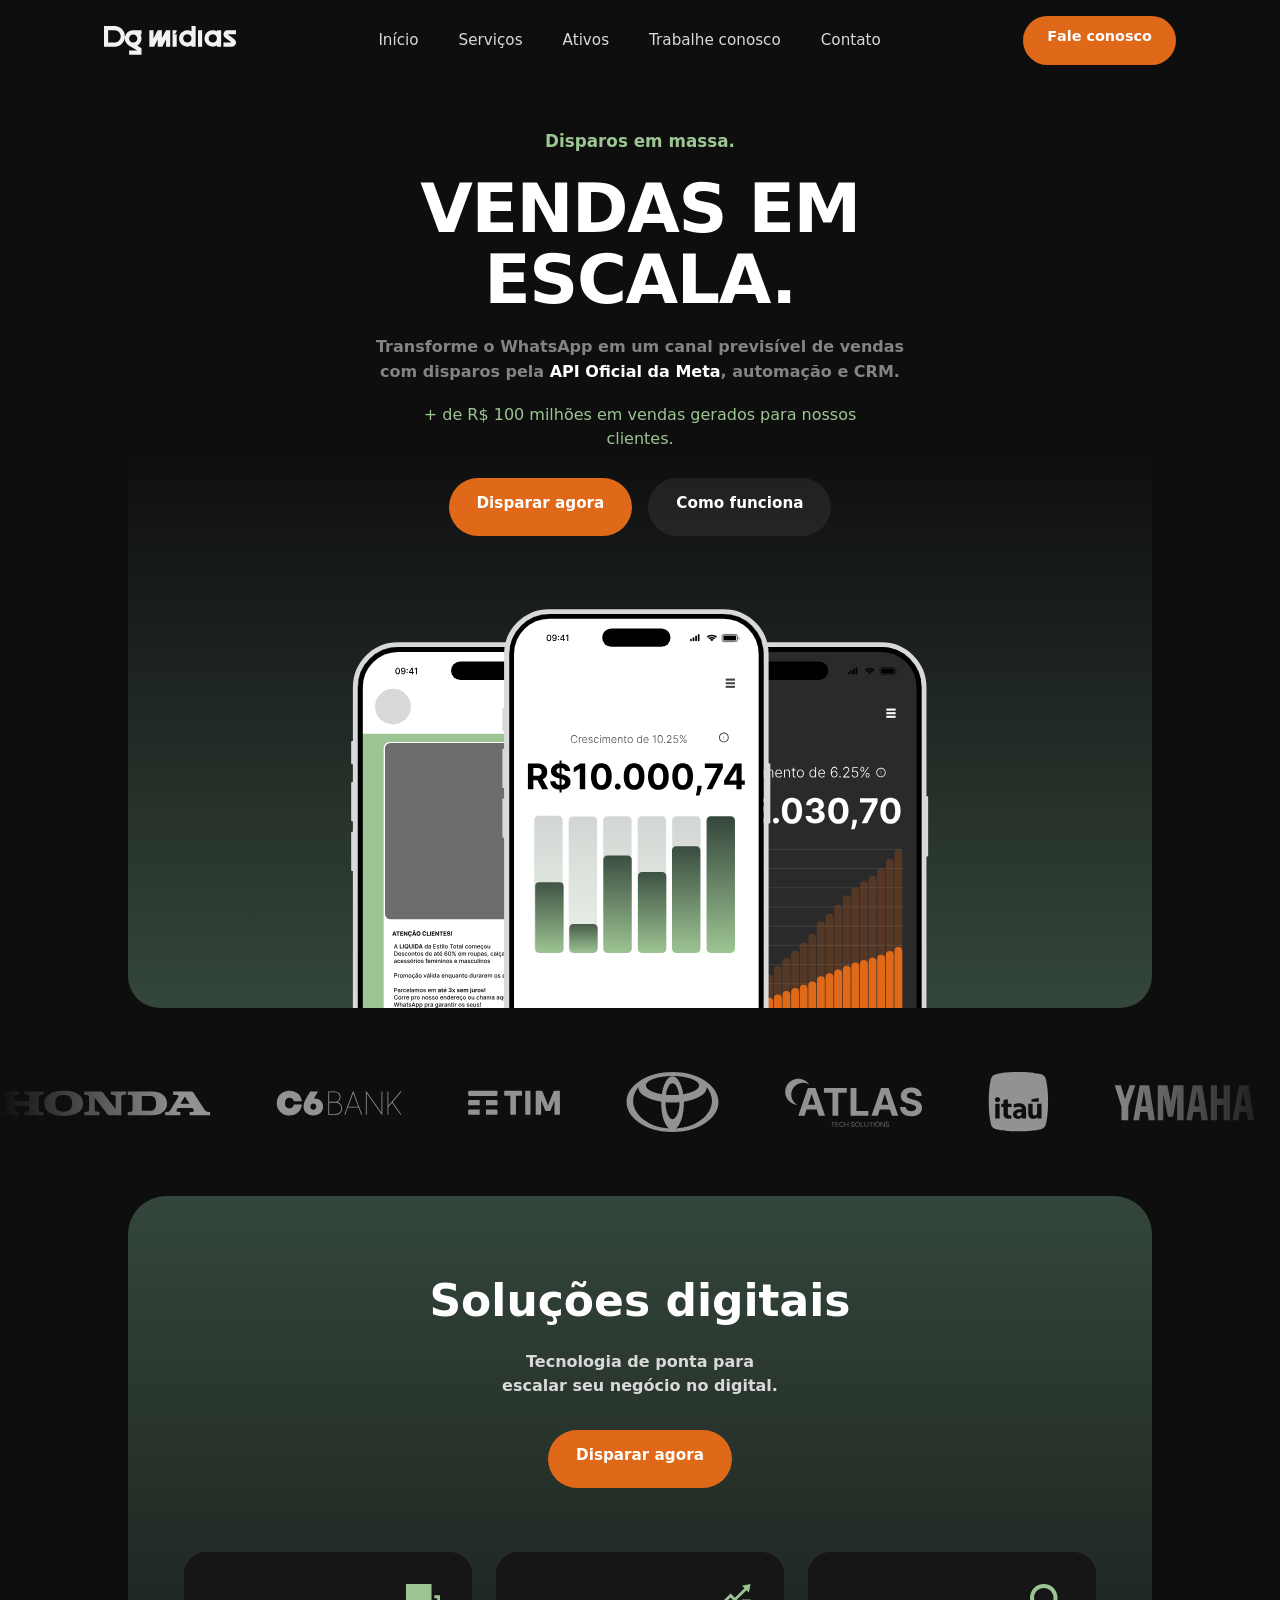
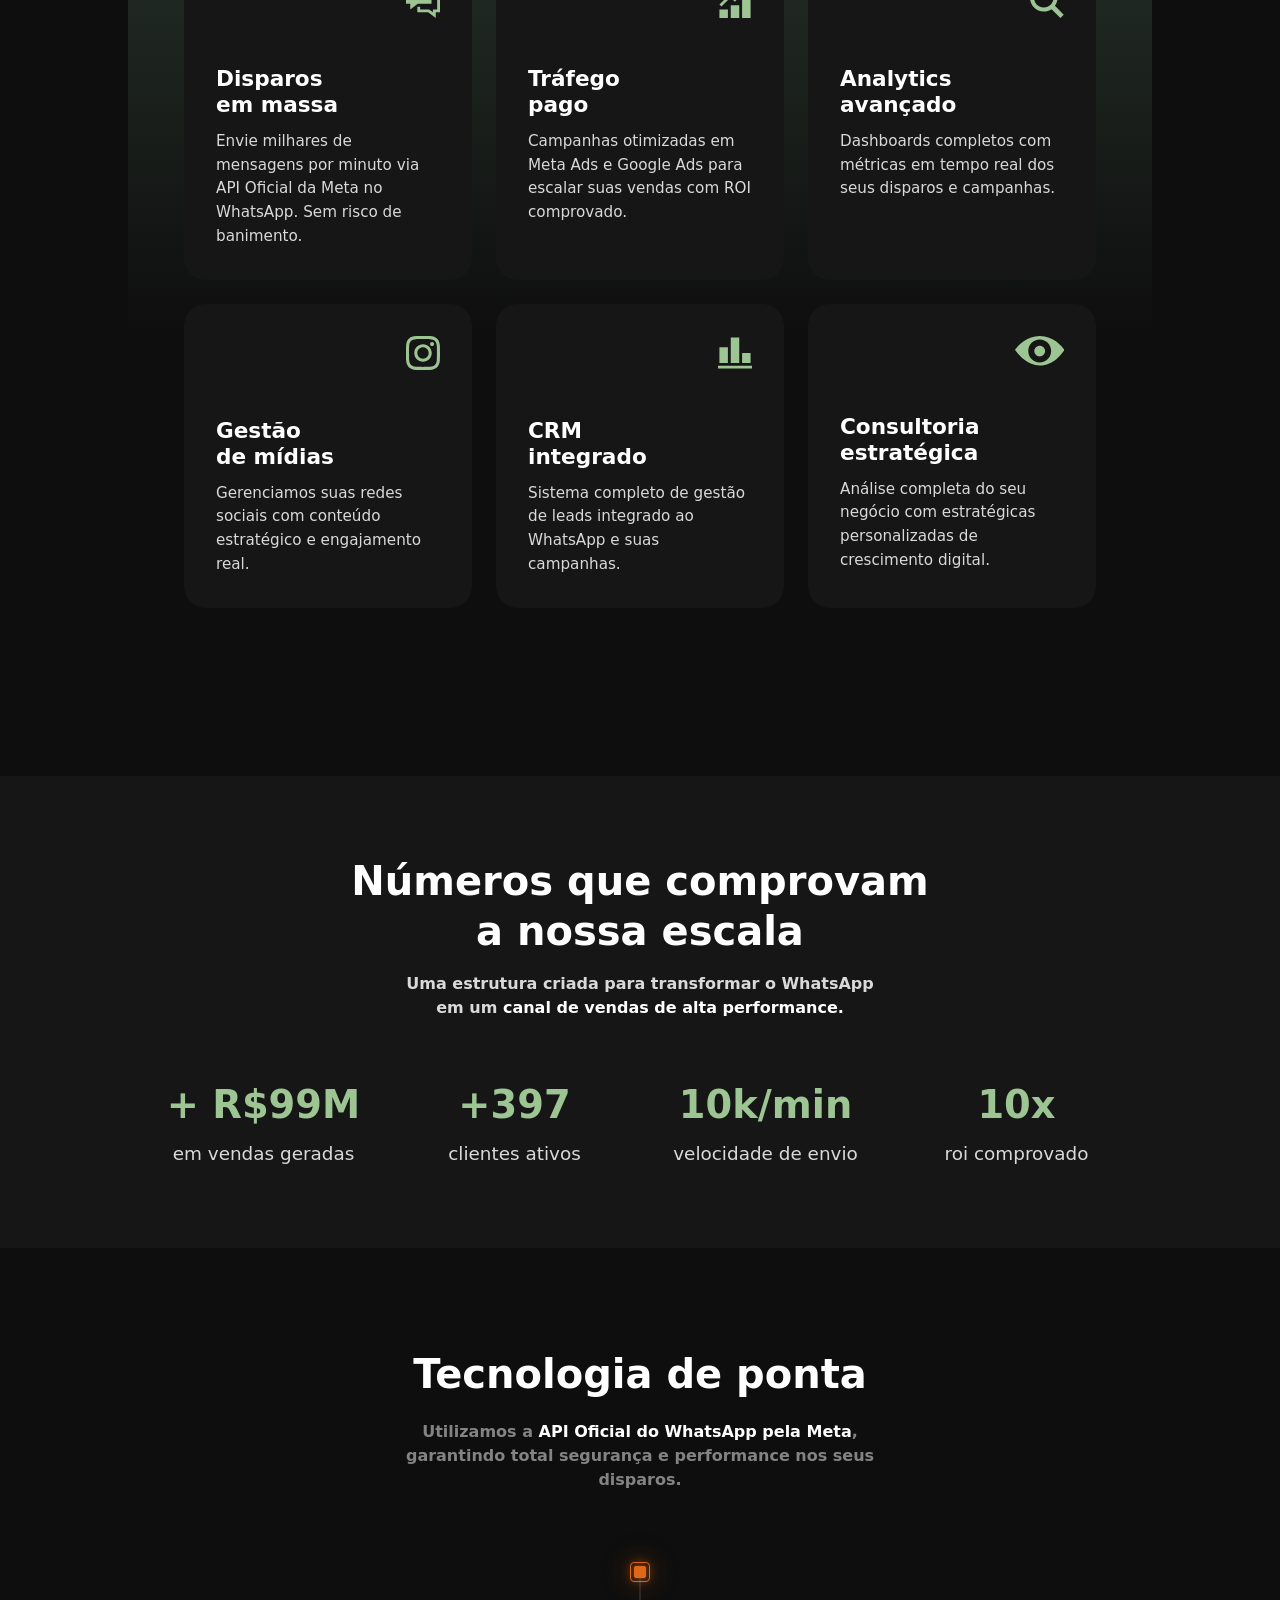
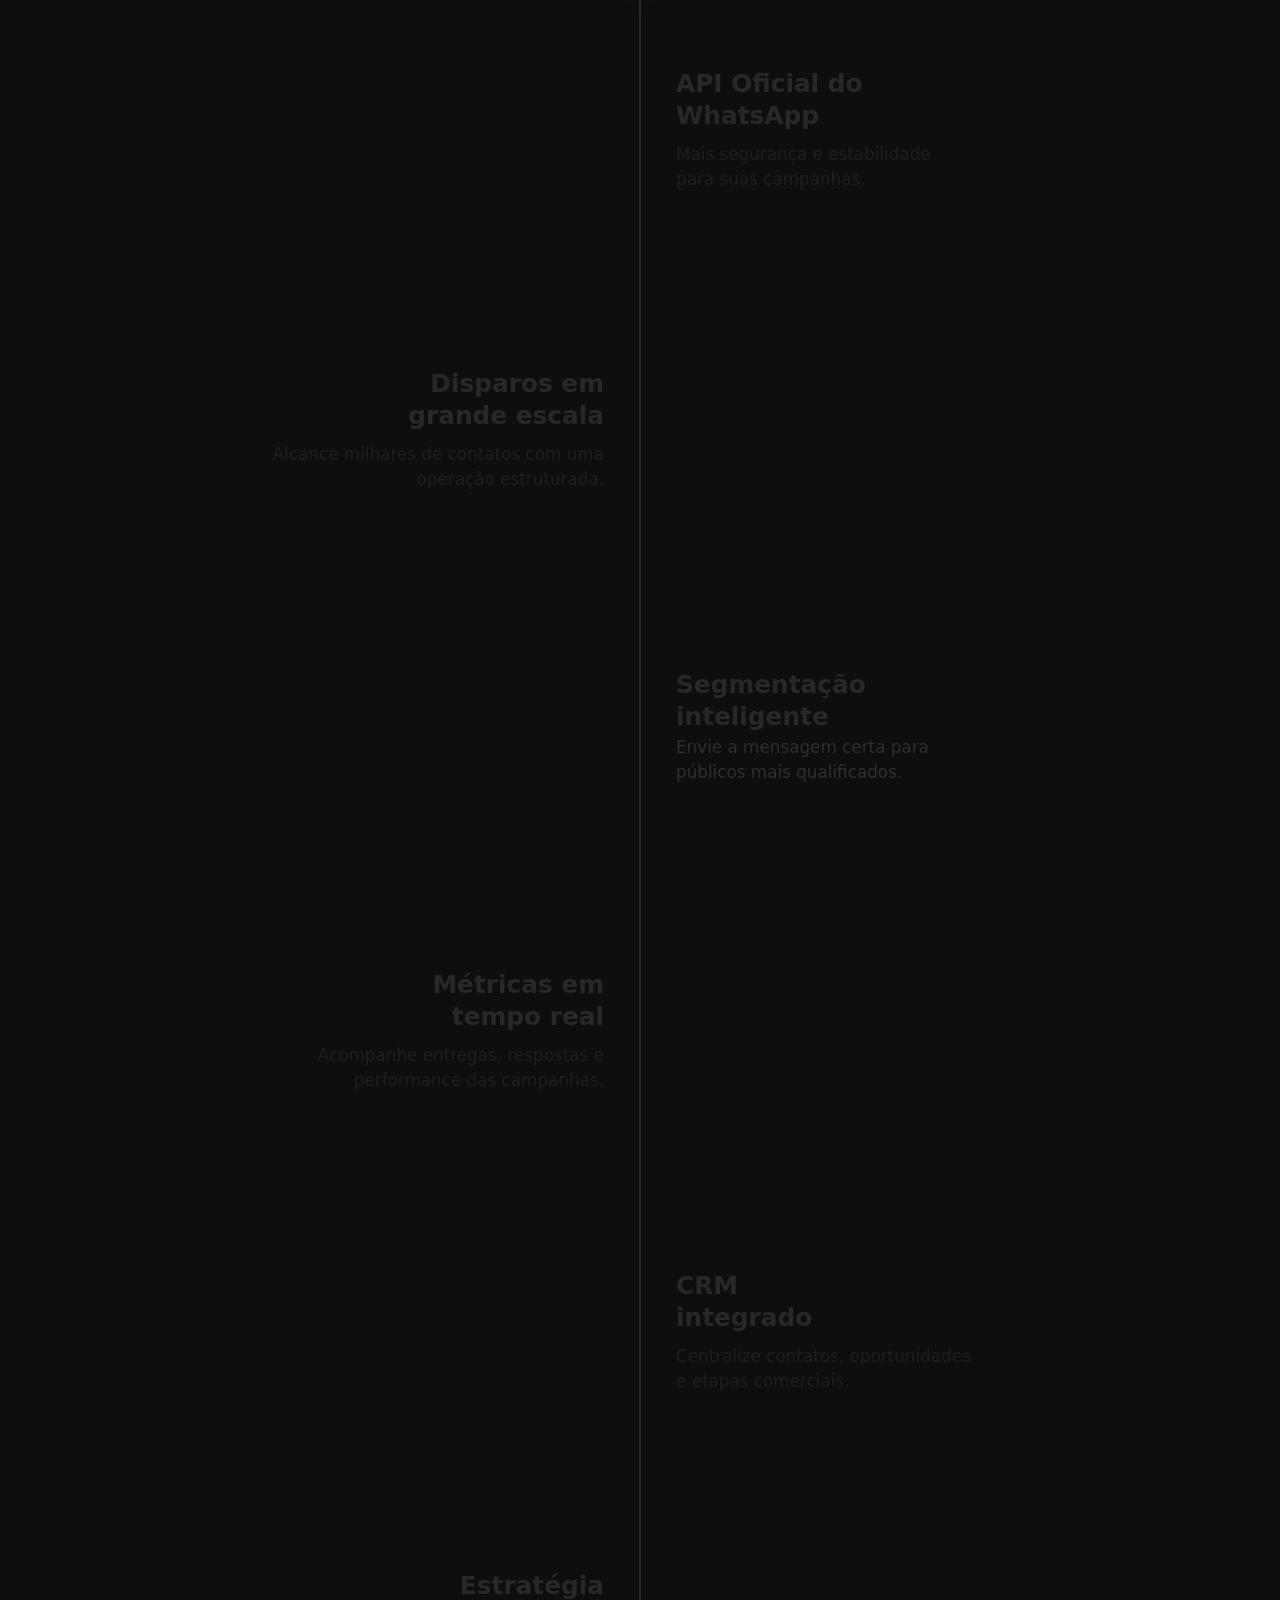
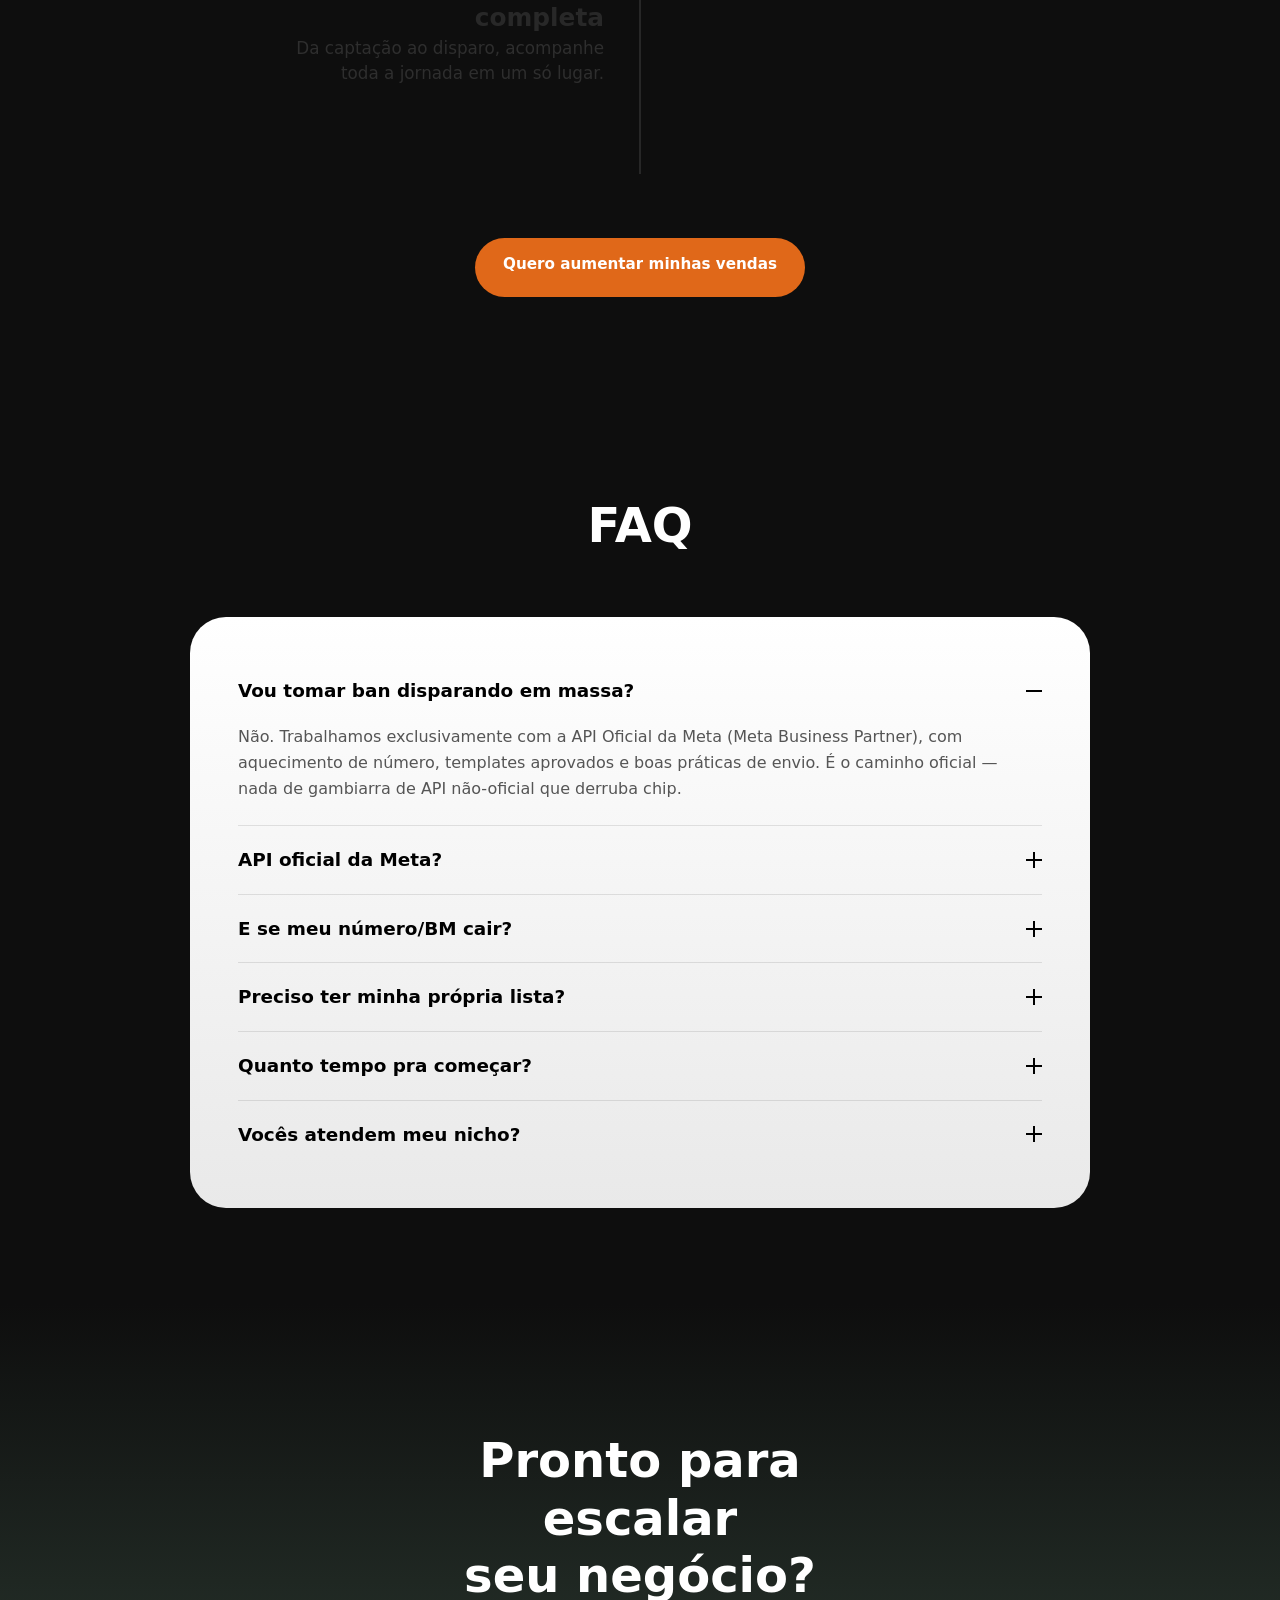
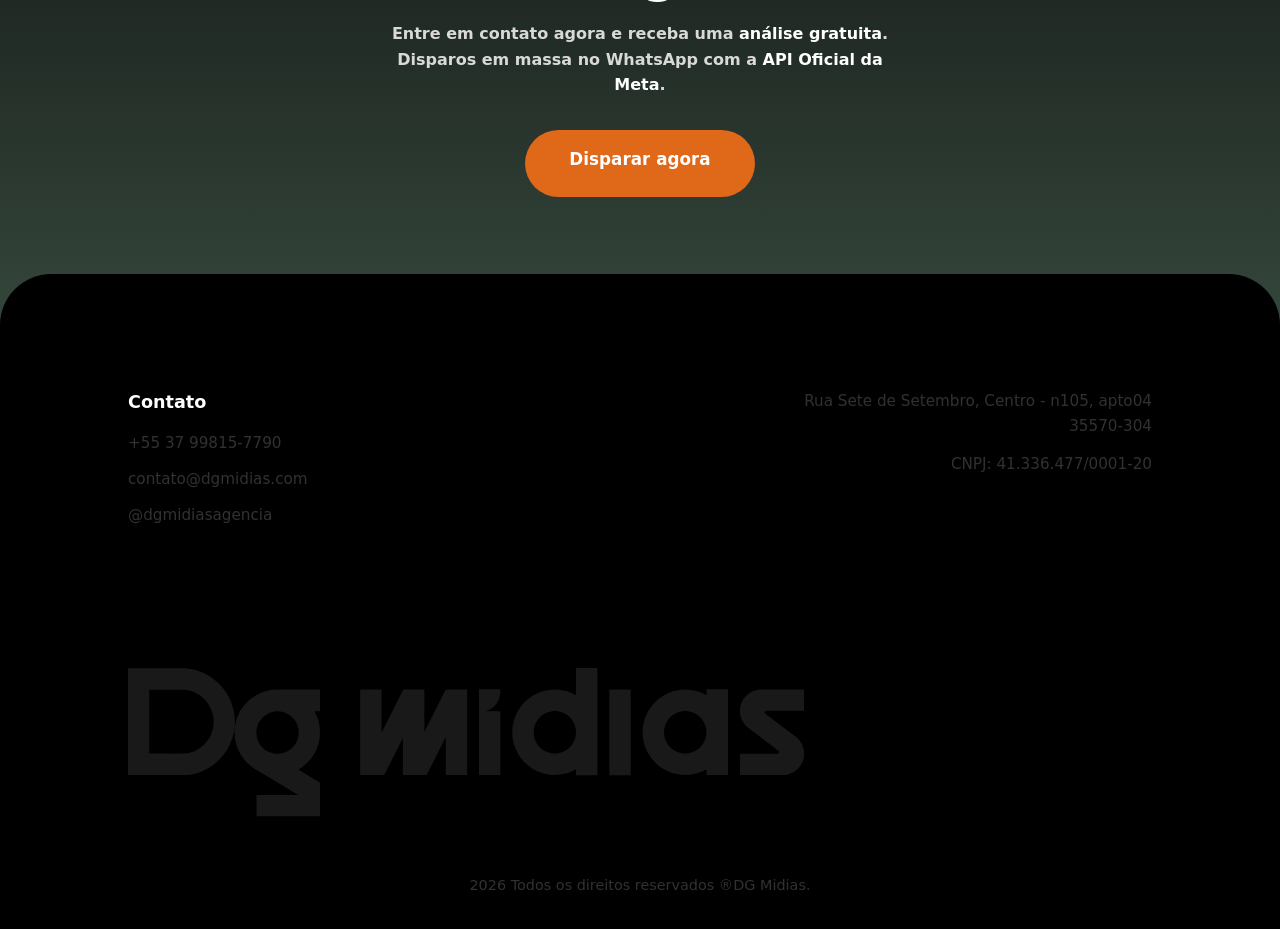
==== commit 09343c52: "feat: preloader no site, pontilhado some com as colunas e fim do vão da hero PONTILHADO Some junto c" ====
--- a/index.html
+++ b/index.html
@@ -1,5 +1,5 @@
 <!doctype html>
-<html lang="pt-BR">
+<html lang="pt-BR" class="is-loading">
   <head>
     <meta charset="UTF-8" />
     <meta name="viewport" content="width=device-width, initial-scale=1.0" />
@@ -33,6 +33,7 @@
     <link rel="icon" href="assets/favicon.svg" type="image/svg+xml" />
 
     <link rel="stylesheet" href="css/style.css" />
+    <link rel="stylesheet" href="css/preloader.css" />
     <link rel="stylesheet" href="css/header.css" />
     <link rel="stylesheet" href="css/hero.css" />
     <link rel="stylesheet" href="css/logos.css" />
@@ -43,8 +44,31 @@
     <link rel="stylesheet" href="css/cta-final.css" />
     <link rel="stylesheet" href="css/footer.css" />
     <link rel="stylesheet" href="css/lead-modal.css" />
+    <noscript>
+      <style>
+        .preloader { display: none !important; }
+        .is-loading, .is-loading body { overflow: auto !important; }
+      </style>
+    </noscript>
   </head>
   <body>
+    <!--
+      Preloader. A cortina já nasce no HTML para não haver um piscar de
+      página antes do JS assumir. Quem a remove é js/preloader.js; o
+      <noscript> no <head> cobre o caso de JS desligado e há uma animação
+      de segurança no CSS para o caso de o script não carregar.
+    -->
+    <div class="preloader" id="preloader" aria-hidden="true">
+      <div class="preloader__track">
+        <div class="preloader__line">
+          <span class="preloader__marker">
+            <span class="preloader__dot"></span>
+            <span class="preloader__pct">0%</span>
+          </span>
+        </div>
+      </div>
+    </div>
+
     <header class="site-header" id="site-header">
       <div class="container header__inner">
         <a href="#inicio" class="header__logo">
@@ -586,6 +610,7 @@
       </div>
     </div>
 
+    <script src="js/preloader.js"></script>
     <script src="js/main.js"></script>
     <script src="js/header.js"></script>
     <script src="js/hero.js"></script>
--- a/css/preloader.css
+++ b/css/preloader.css
@@ -0,0 +1,177 @@
+/*
+  Preloader do site.
+
+  Reproduz a montagem do https://www.sui.io, com as cores da marca. O que
+  medi lá, para referência:
+
+    .intro_map      trilho de 1280px (container) x 73px, centrado na tela
+    .line_progress  cresce de 0 até a largura do trilho
+    .current_percent  fica grudado na ponta direita da linha; tem uma
+                    linha tracejada vertical de fundo e, no topo, um
+                    quadrado de 12px na cor de destaque + a porcentagem
+                    em branco de 16px
+    saída           a cortina desliza para CIMA e sai da tela
+
+  Aqui o azul #298DFF vira o laranja da marca.
+*/
+
+.preloader {
+  position: fixed;
+  inset: 0;
+  z-index: 9999;
+  display: grid;
+  place-items: center;
+  /* Largura reservada para o marcador — ver .preloader__track. */
+  --marker-w: 60px;
+  background-color: var(--absolute-black);
+  /* O marcador avança para fora do trilho; sem isto ele viraria barra
+     de rolagem horizontal em telas estreitas. */
+  overflow: hidden;
+  /* A saída é um deslize para cima, como na referência. */
+  transform: translateY(0);
+  transition: transform 0.9s cubic-bezier(0.76, 0, 0.24, 1);
+}
+
+.preloader.is-done {
+  transform: translateY(-100%);
+}
+
+/*
+  Rede de segurança: se o preloader.js não carregar, nada removeria a
+  cortina e o site ficaria inacessível atrás de uma tela preta. Esta
+  animação sobe a cortina sozinha depois de 8s. Quando o JS funciona ele
+  termina muito antes e a animação nunca chega a ser vista.
+
+  (Para JS desligado existe o <noscript> no <head> de cada página, que
+  esconde o preloader de imediato.)
+*/
+@keyframes preloader-failsafe {
+  to {
+    transform: translateY(-100%);
+    visibility: hidden;
+  }
+}
+
+.preloader {
+  animation: preloader-failsafe 0.9s cubic-bezier(0.76, 0, 0.24, 1) 8s forwards;
+}
+
+/* Trava a rolagem enquanto a cortina está no ar. */
+.is-loading,
+.is-loading body {
+  overflow: hidden;
+}
+
+/*
+  O marcador fica FORA do trilho (left: 100%), então quem precisa caber
+  na tela é o conjunto trilho + marcador, não só o trilho. A
+  `margin-right` reserva a largura do marcador e faz o grid centrar o
+  conjunto inteiro — sem ela o número "100%" era cortado em toda largura
+  abaixo de ~1440px.
+*/
+.preloader__track {
+  position: relative;
+  width: min(1280px, calc(100% - 2 * var(--section-padding-x) - var(--marker-w)));
+  margin-right: var(--marker-w);
+  height: 73px;
+}
+
+/*
+  A linha de progresso. O que cresce é a largura; a "cometa" clara fica
+  presa na ponta direita porque o background tem tamanho fixo e
+  `background-position: right`. Sem isso o gradiente esticaria junto com
+  a barra e perderia o ponto de luz da referência.
+*/
+.preloader__line {
+  position: absolute;
+  left: 0;
+  bottom: 0;
+  width: 0;
+  height: 10px;
+  background-image: linear-gradient(
+    90deg,
+    rgba(224, 104, 25, 0) 0%,
+    #7a3a10 32%,
+    var(--orange) 74%,
+    #ffffff 100%
+  );
+  background-repeat: no-repeat;
+  background-position: right center;
+  background-size: 220px 100%;
+}
+
+/*
+  Marcador grudado na ponta da linha, ocupando a altura toda do trilho.
+  `left: 100%` e não `right: 0`: na referência o quadrado e o número
+  ficam DEPOIS da ponta da barra, não sobre ela.
+*/
+.preloader__marker {
+  position: absolute;
+  left: 100%;
+  bottom: 0;
+  height: 73px;
+  display: flex;
+  align-items: flex-start;
+  gap: 0.5rem;
+}
+
+/* A tracejada vertical que liga o número à barra. */
+.preloader__marker::before {
+  content: "";
+  position: absolute;
+  left: 5px;
+  top: 20px;
+  bottom: 12px;
+  width: 1px;
+  background-image: repeating-linear-gradient(
+    180deg,
+    rgba(255, 255, 255, 0.5) 0 3px,
+    rgba(255, 255, 255, 0) 3px 7px
+  );
+}
+
+.preloader__dot {
+  width: 12px;
+  height: 12px;
+  flex-shrink: 0;
+  background-color: var(--orange);
+}
+
+.preloader__pct {
+  color: var(--white);
+  font-size: 1rem;
+  line-height: 1;
+  font-variant-numeric: tabular-nums;
+  /* Sem isto o número "empurra" o layout ao passar de 9% para 10%. */
+  min-width: 3.2ch;
+}
+
+@media (max-width: 640px) {
+  .preloader__track {
+    height: 56px;
+  }
+
+  .preloader__marker {
+    height: 56px;
+  }
+
+  .preloader__pct {
+    font-size: 0.875rem;
+  }
+}
+
+/*
+  Menos movimento: sem deslize. A cortina só some — e o JS já encurta a
+  contagem, então ela sai quase de imediato.
+*/
+@media (prefers-reduced-motion: reduce) {
+  .preloader {
+    transition: opacity 0.2s linear;
+    animation: none;
+  }
+
+  .preloader.is-done {
+    transform: none;
+    opacity: 0;
+  }
+}
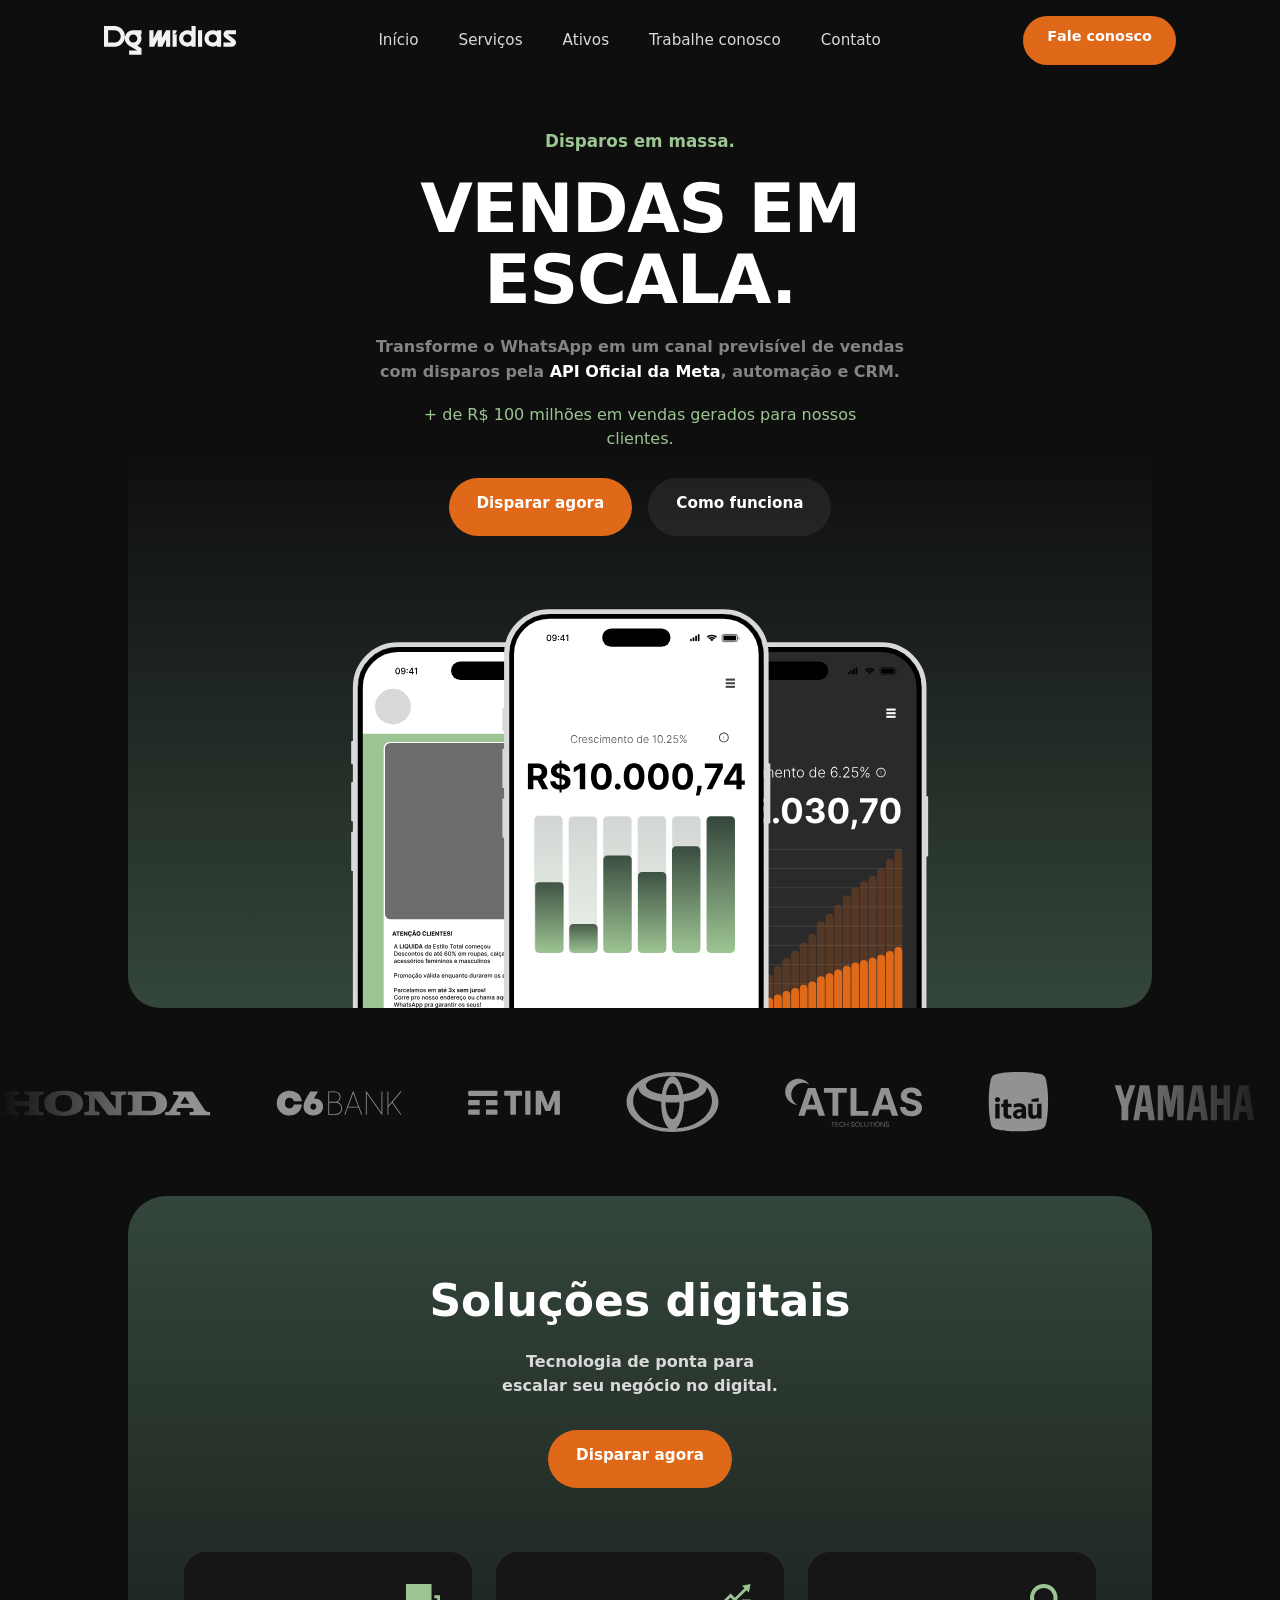
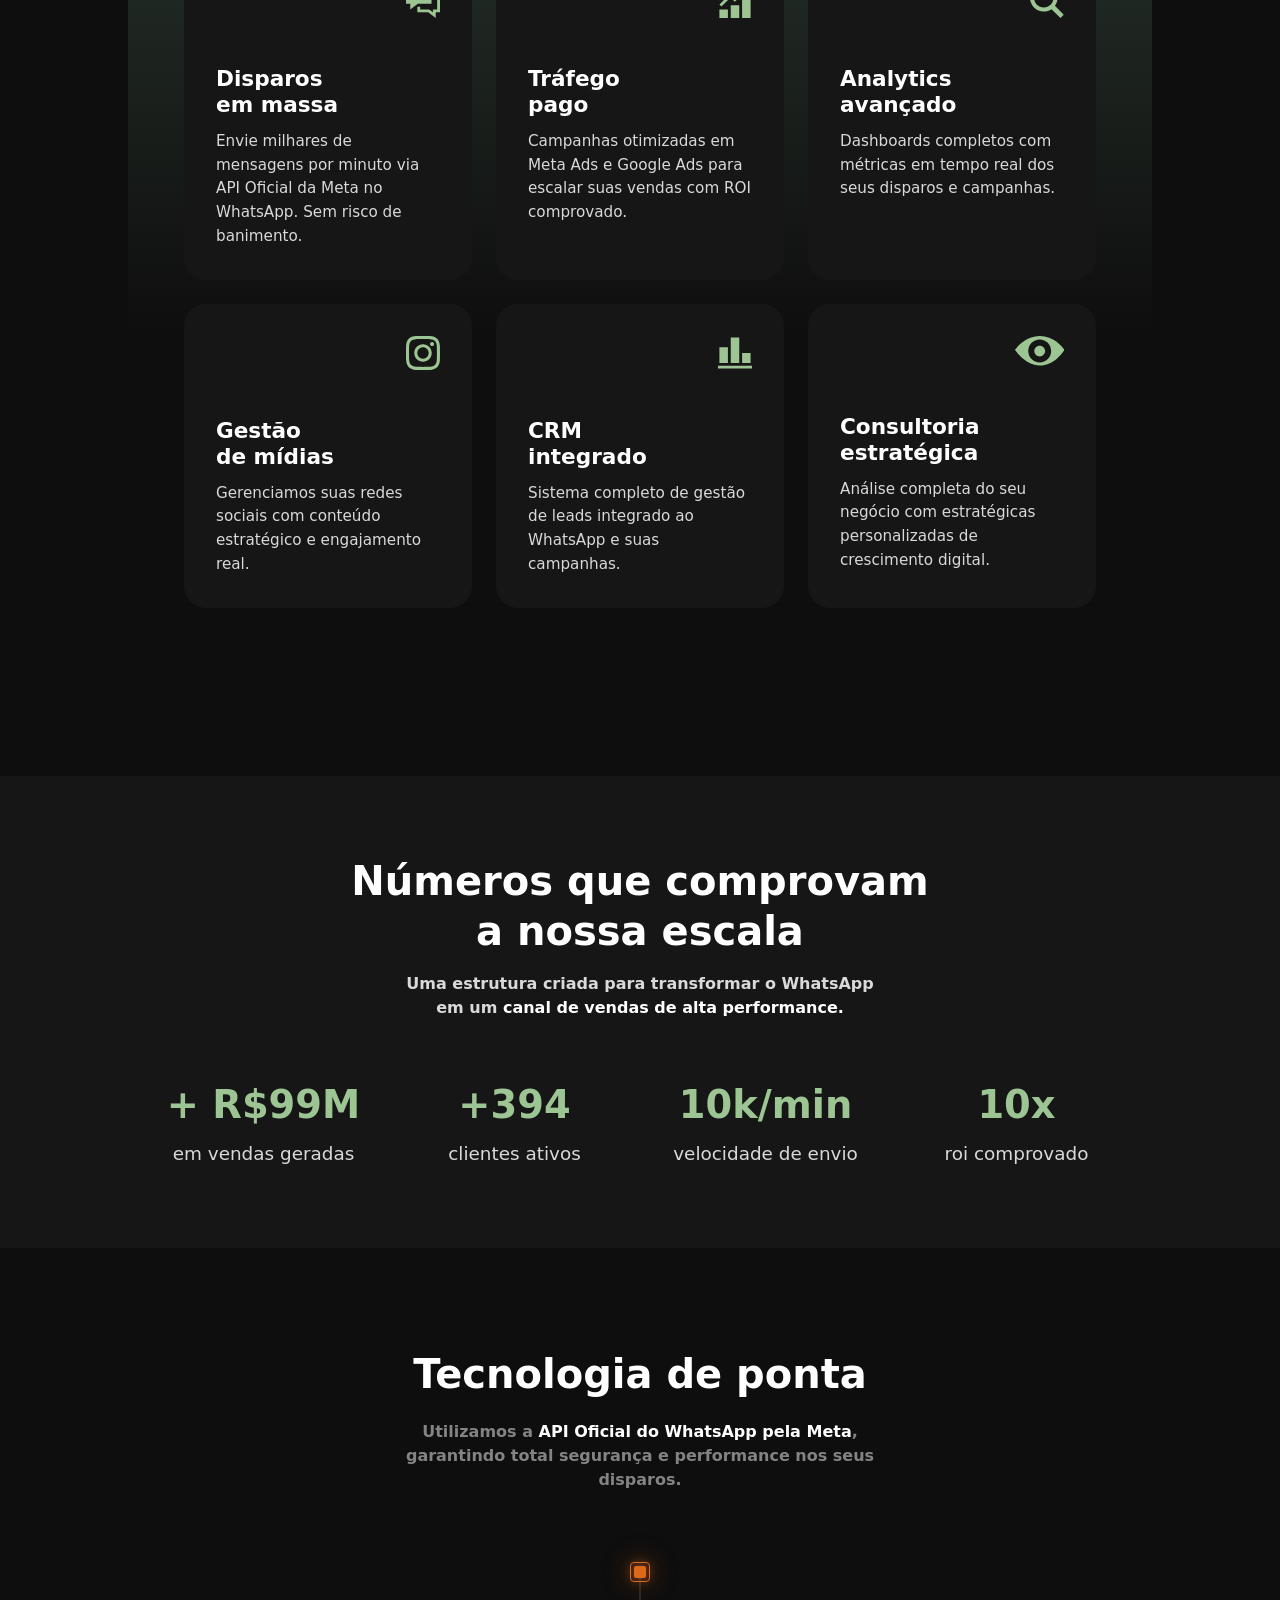
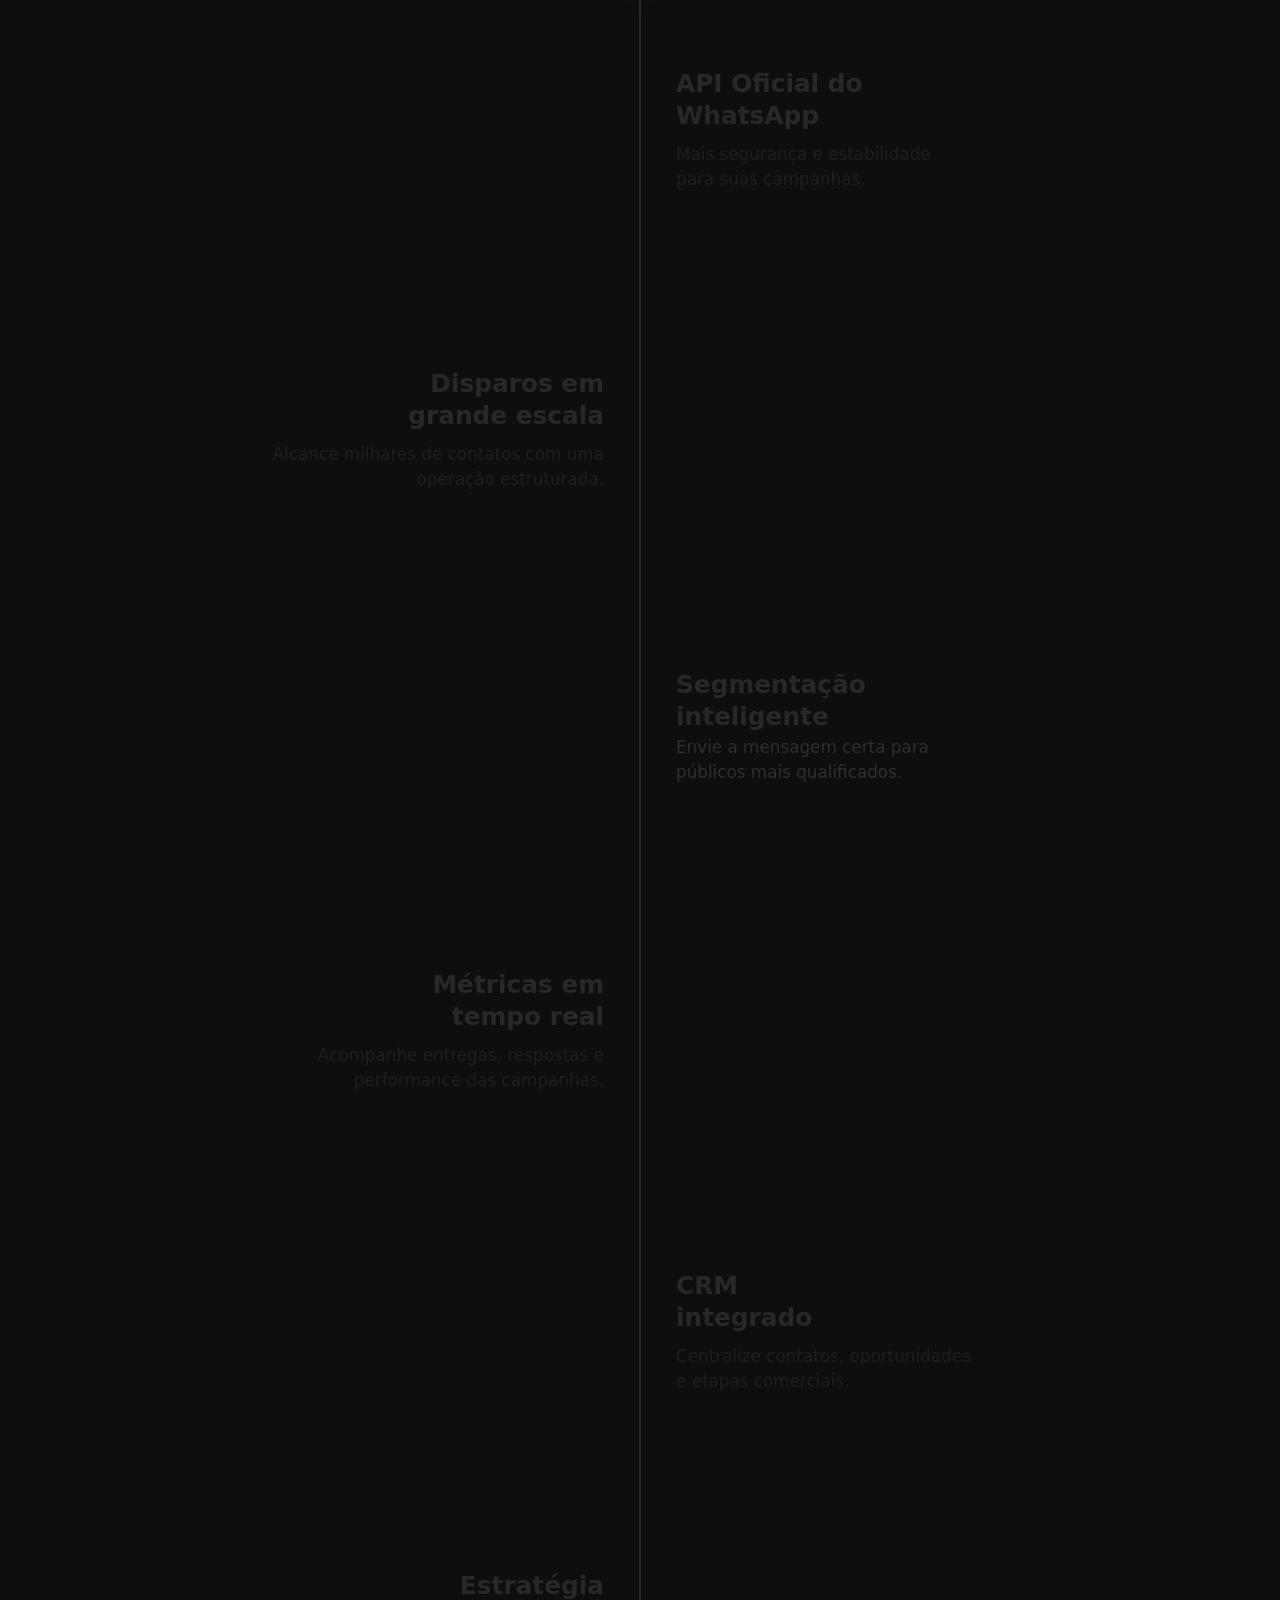
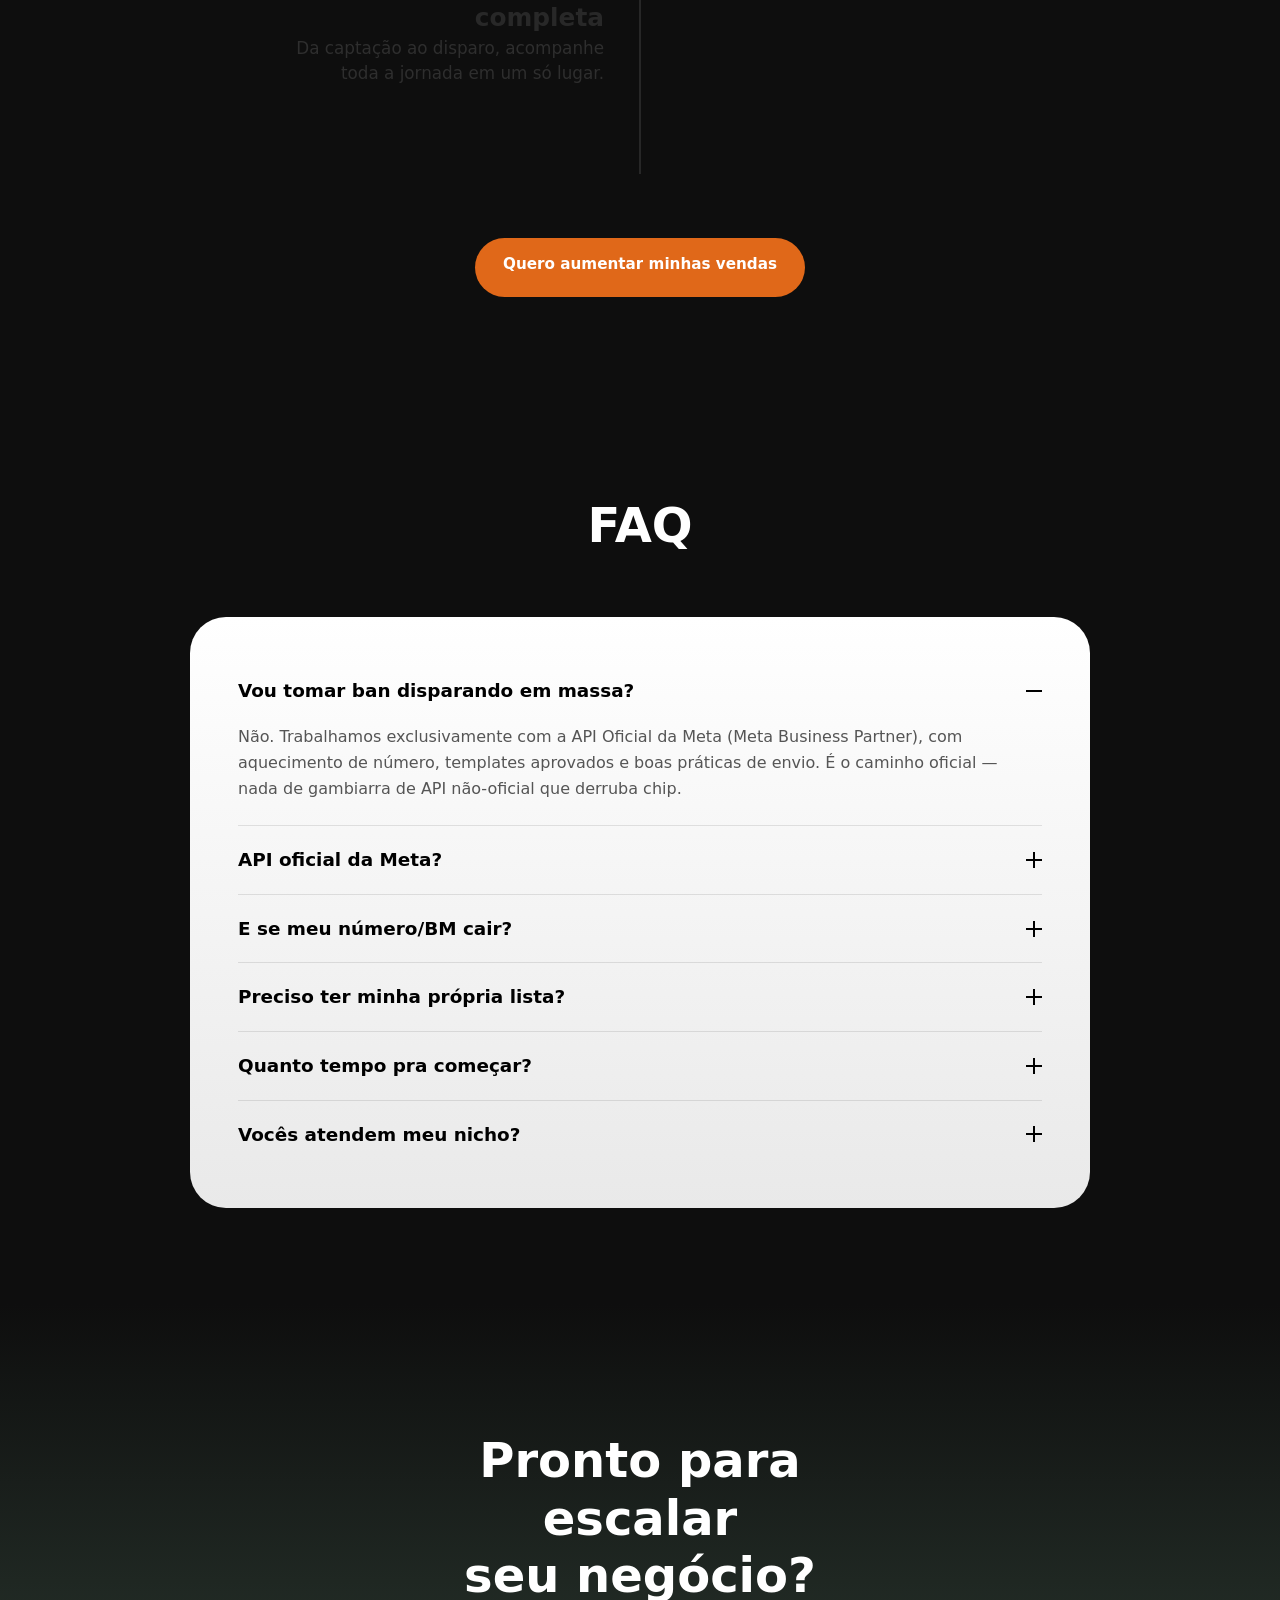
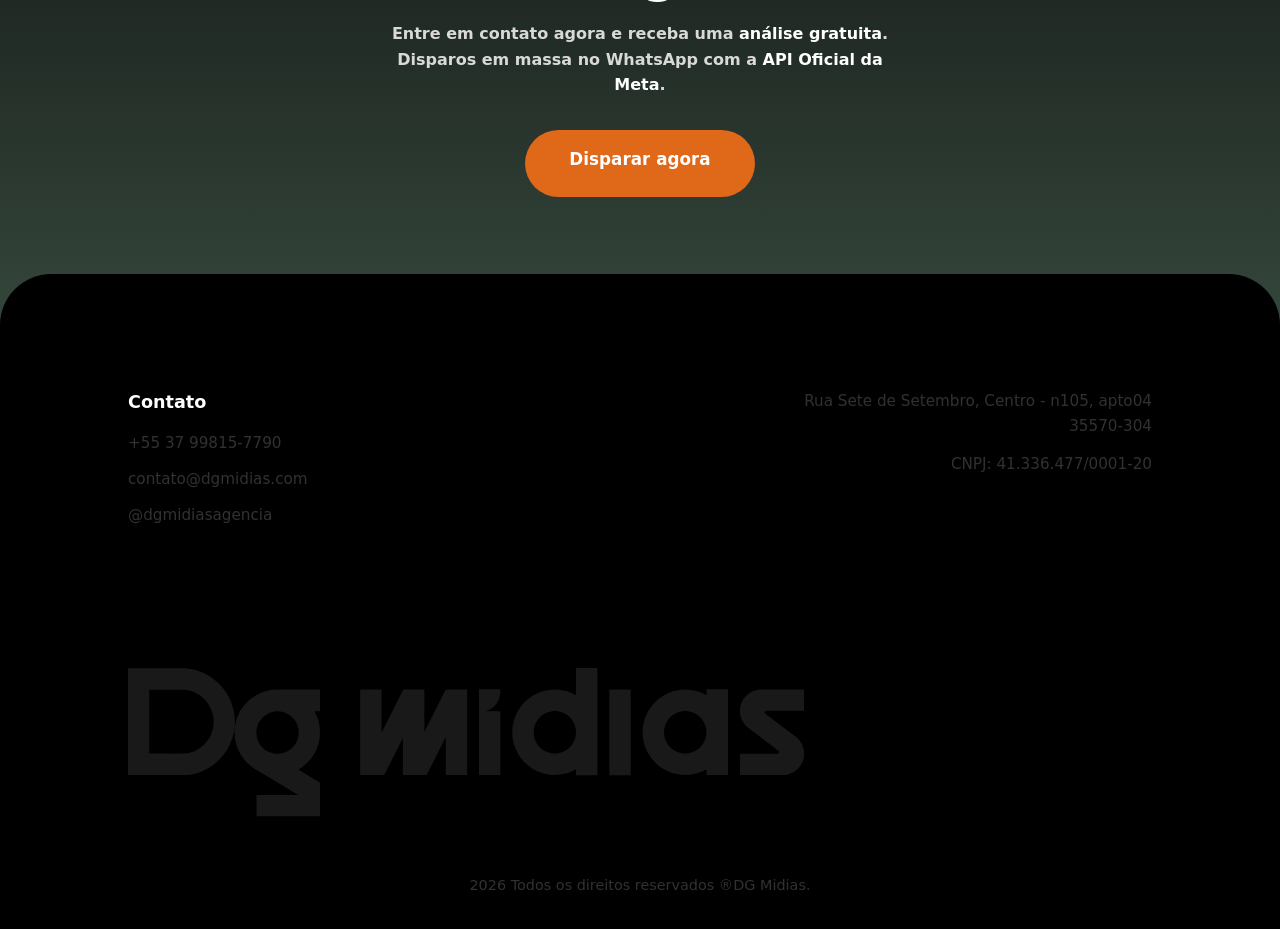
==== commit a986cf11: "feat: preloader só na primeira visita da sessão Ir da home para /ativos não mostra a cortina de novo" ====
--- a/index.html
+++ b/index.html
@@ -1,5 +1,5 @@
 <!doctype html>
-<html lang="pt-BR" class="is-loading">
+<html lang="pt-BR">
   <head>
     <meta charset="UTF-8" />
     <meta name="viewport" content="width=device-width, initial-scale=1.0" />
@@ -44,12 +44,34 @@
     <link rel="stylesheet" href="css/cta-final.css" />
     <link rel="stylesheet" href="css/footer.css" />
     <link rel="stylesheet" href="css/lead-modal.css" />
-    <noscript>
-      <style>
-        .preloader { display: none !important; }
-        .is-loading, .is-loading body { overflow: auto !important; }
-      </style>
-    </noscript>
+    <!--
+      Decide ANTES da primeira pintura se a cortina aparece. Precisa ser
+      um script bloqueante aqui no <head>: se a decisão ficasse no
+      preloader.js (que é `defer`), a segunda página já teria pintado o
+      preto da cortina antes de descobrir que devia pulá-la.
+
+      Como o preloader só existe quando esta linha roda, também não é
+      mais preciso um <noscript>: com JS desligado a classe nunca é
+      adicionada e o CSS mantém a cortina em display:none.
+    -->
+    <script>
+      (function () {
+        var d = document.documentElement;
+        try {
+          /* Menos movimento: nem mostra. */
+          if (window.matchMedia && matchMedia("(prefers-reduced-motion: reduce)").matches) return;
+        } catch (e) {}
+        try {
+          /* Uma vez por sessão: quem vai da home para /ativos não vê de novo. */
+          if (sessionStorage.getItem("dg-preloader") === "1") return;
+          sessionStorage.setItem("dg-preloader", "1");
+        } catch (e) {
+          /* Sem sessionStorage não há como lembrar; mostrar é o
+             comportamento pretendido. */
+        }
+        d.classList.add("is-loading");
+      })();
+    </script>
   </head>
   <body>
     <!--
--- a/css/preloader.css
+++ b/css/preloader.css
@@ -15,7 +15,17 @@
   Aqui o azul #298DFF vira o laranja da marca.
 */
 
+/*
+  Escondida por padrão. Quem a liga é a classe .is-loading no <html>,
+  posta pelo script inline no <head> de cada página — só na primeira
+  visita da sessão e nunca com prefers-reduced-motion. Assim a cortina
+  não chega a pintar nas páginas seguintes, nem com JS desligado.
+*/
 .preloader {
+  display: none;
+}
+
+.is-loading .preloader {
   position: fixed;
   inset: 0;
   z-index: 9999;
@@ -161,17 +171,7 @@
 }
 
 /*
-  Menos movimento: sem deslize. A cortina só some — e o JS já encurta a
-  contagem, então ela sai quase de imediato.
+  Não há regra de prefers-reduced-motion aqui de propósito: com essa
+  preferência o script do <head> nunca adiciona .is-loading, então a
+  cortina fica em display:none e nada disto chega a rodar.
 */
-@media (prefers-reduced-motion: reduce) {
-  .preloader {
-    transition: opacity 0.2s linear;
-    animation: none;
-  }
-
-  .preloader.is-done {
-    transform: none;
-    opacity: 0;
-  }
-}
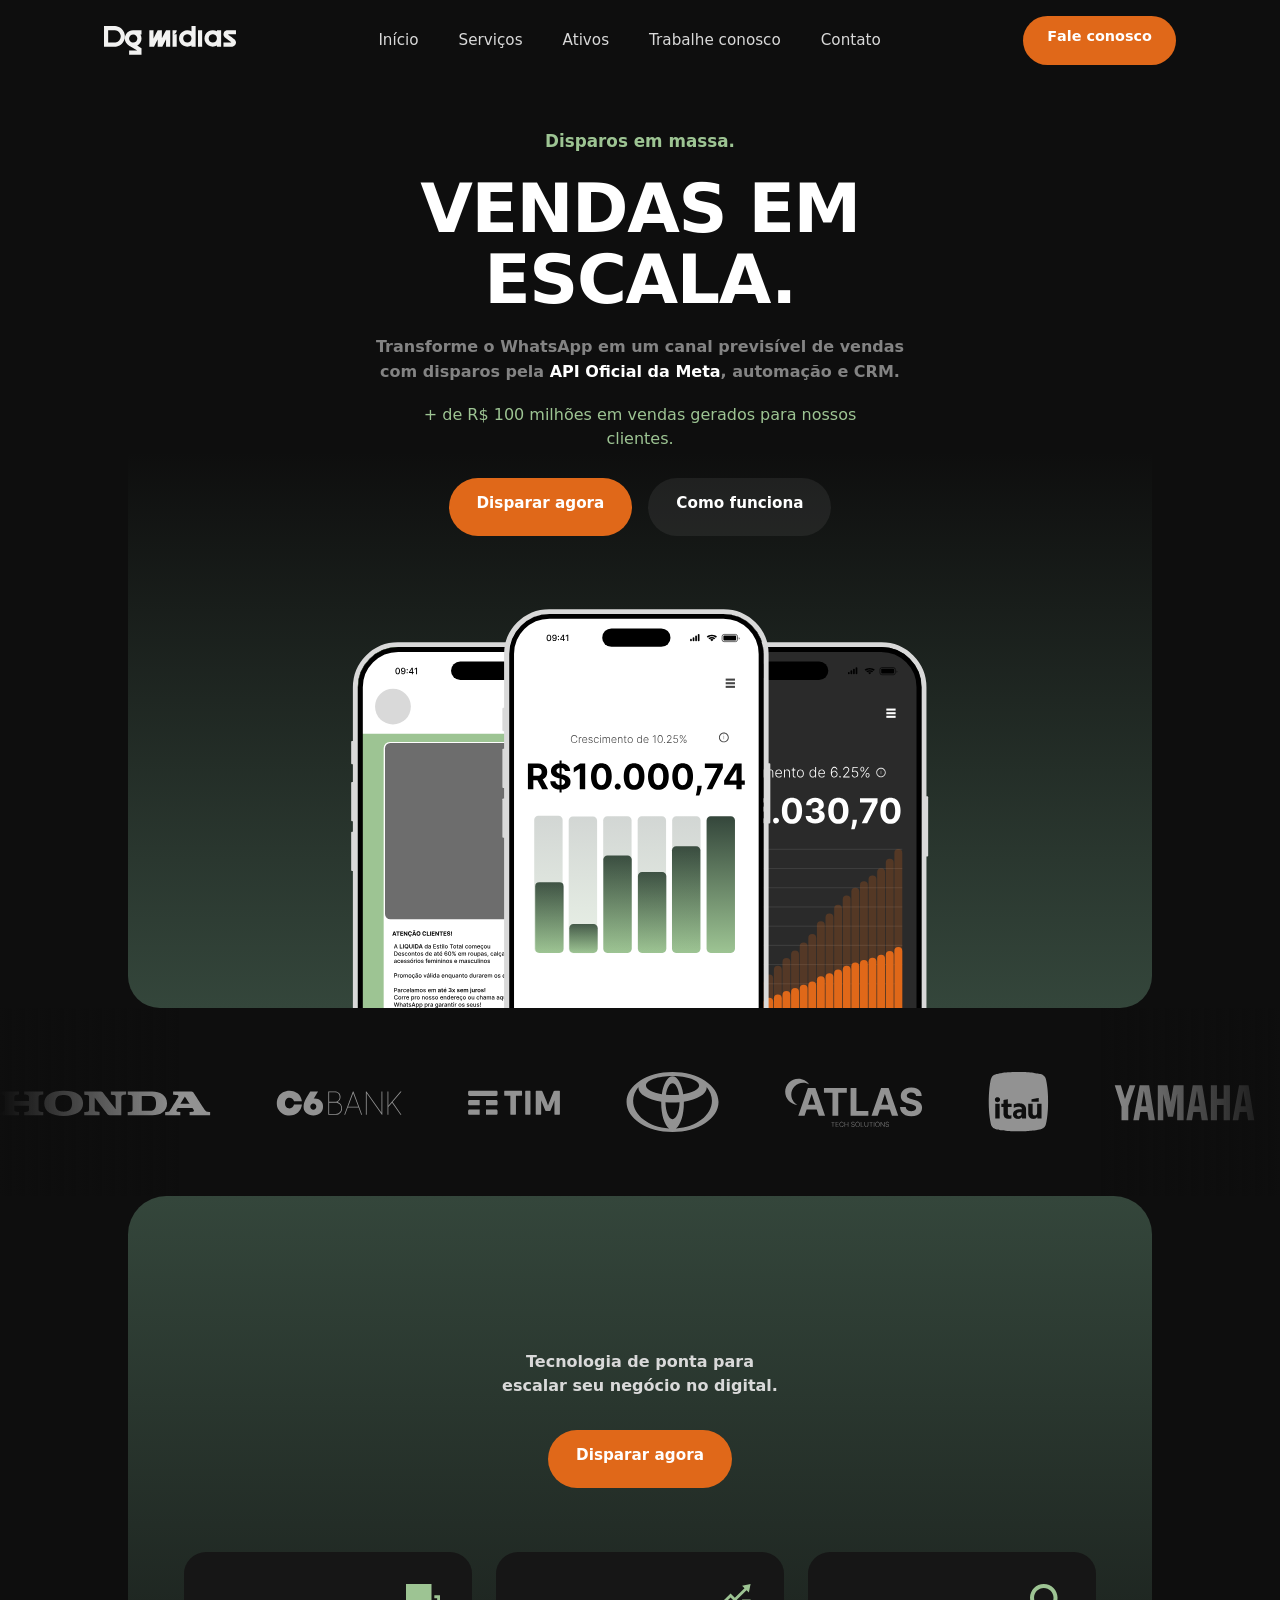
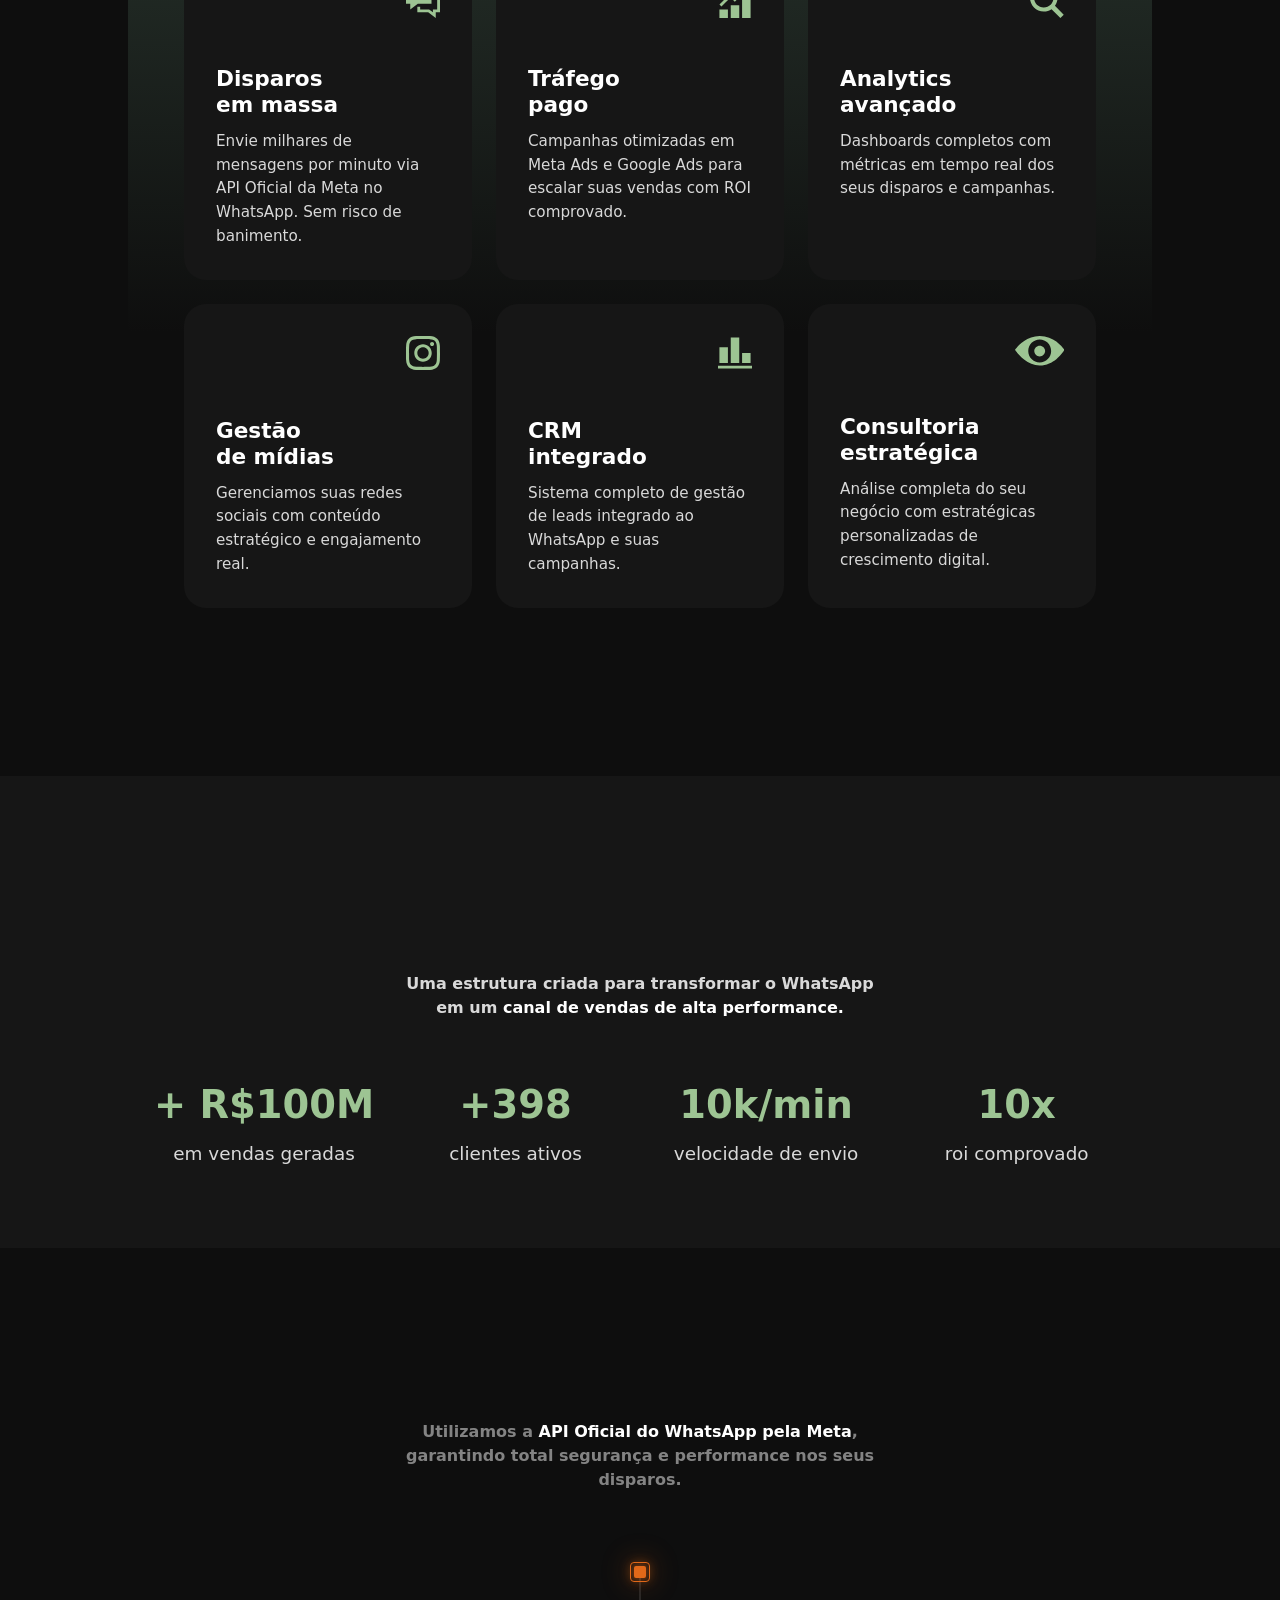
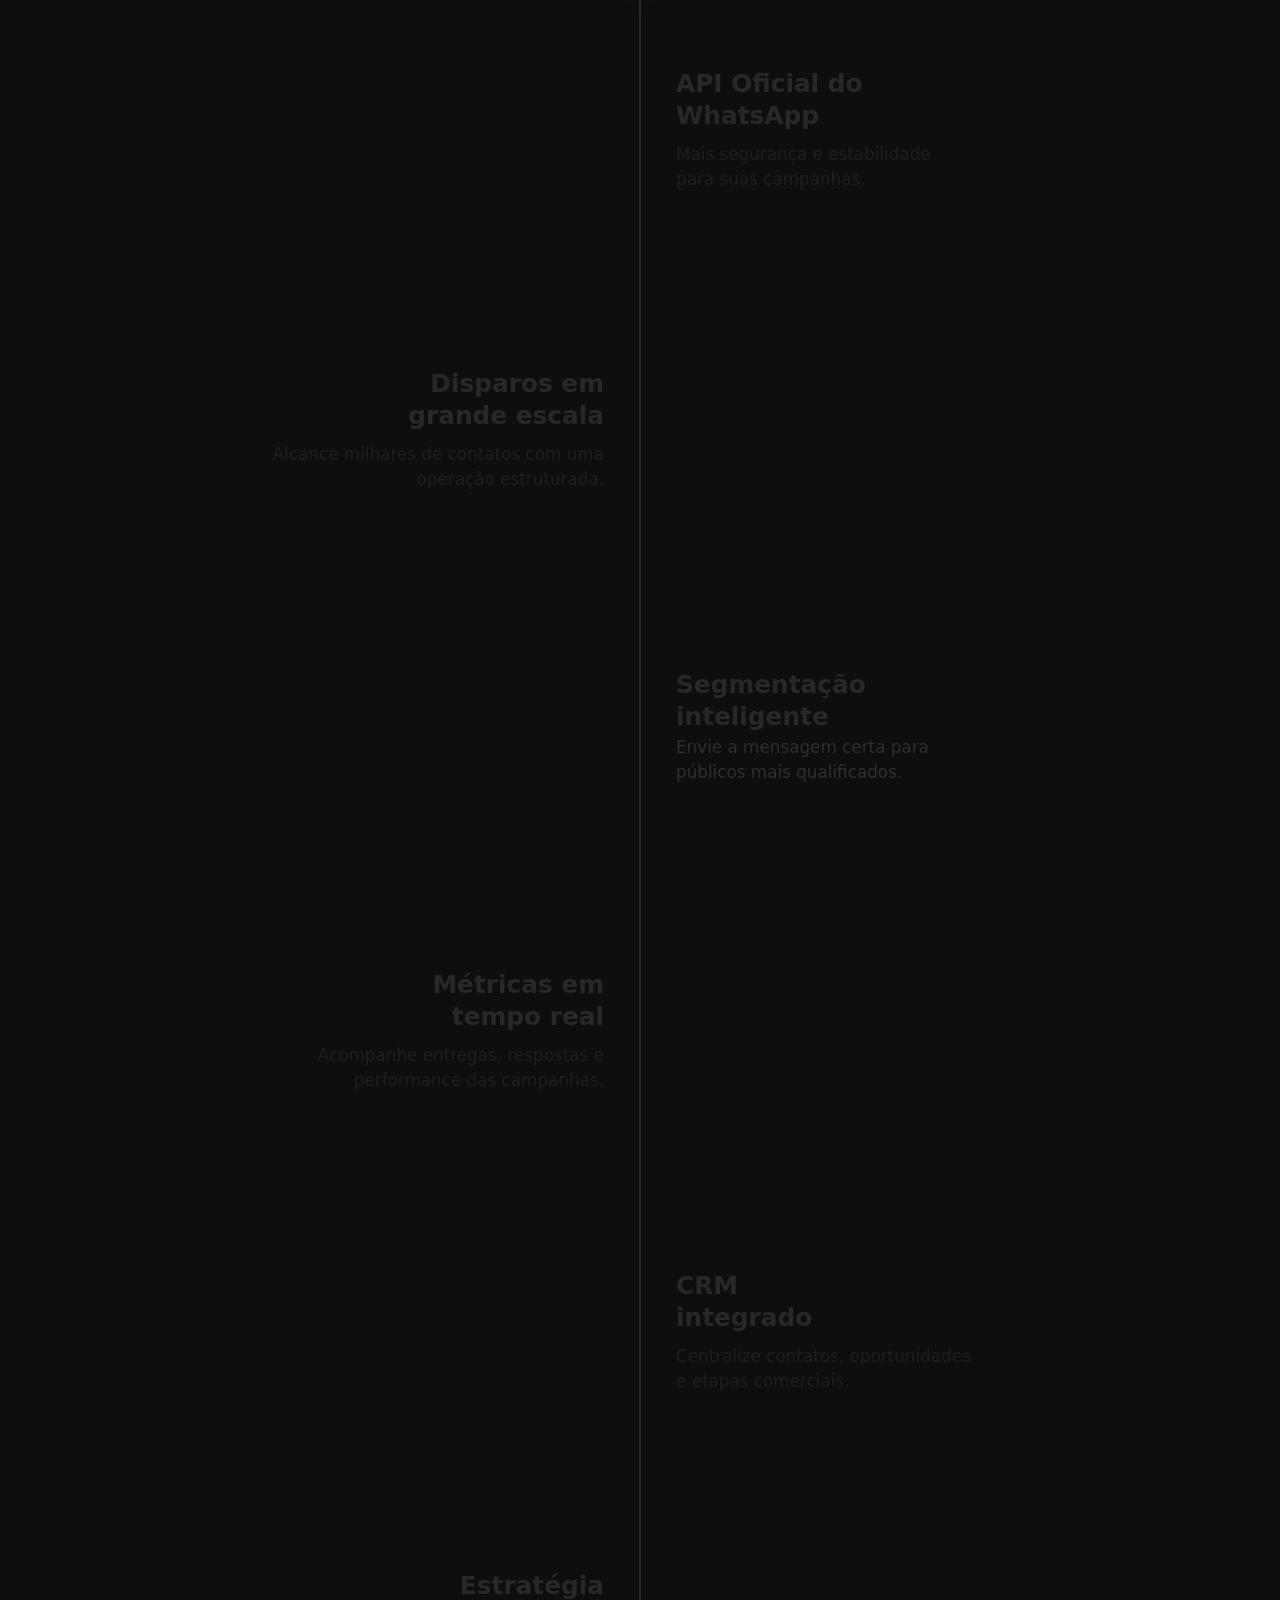
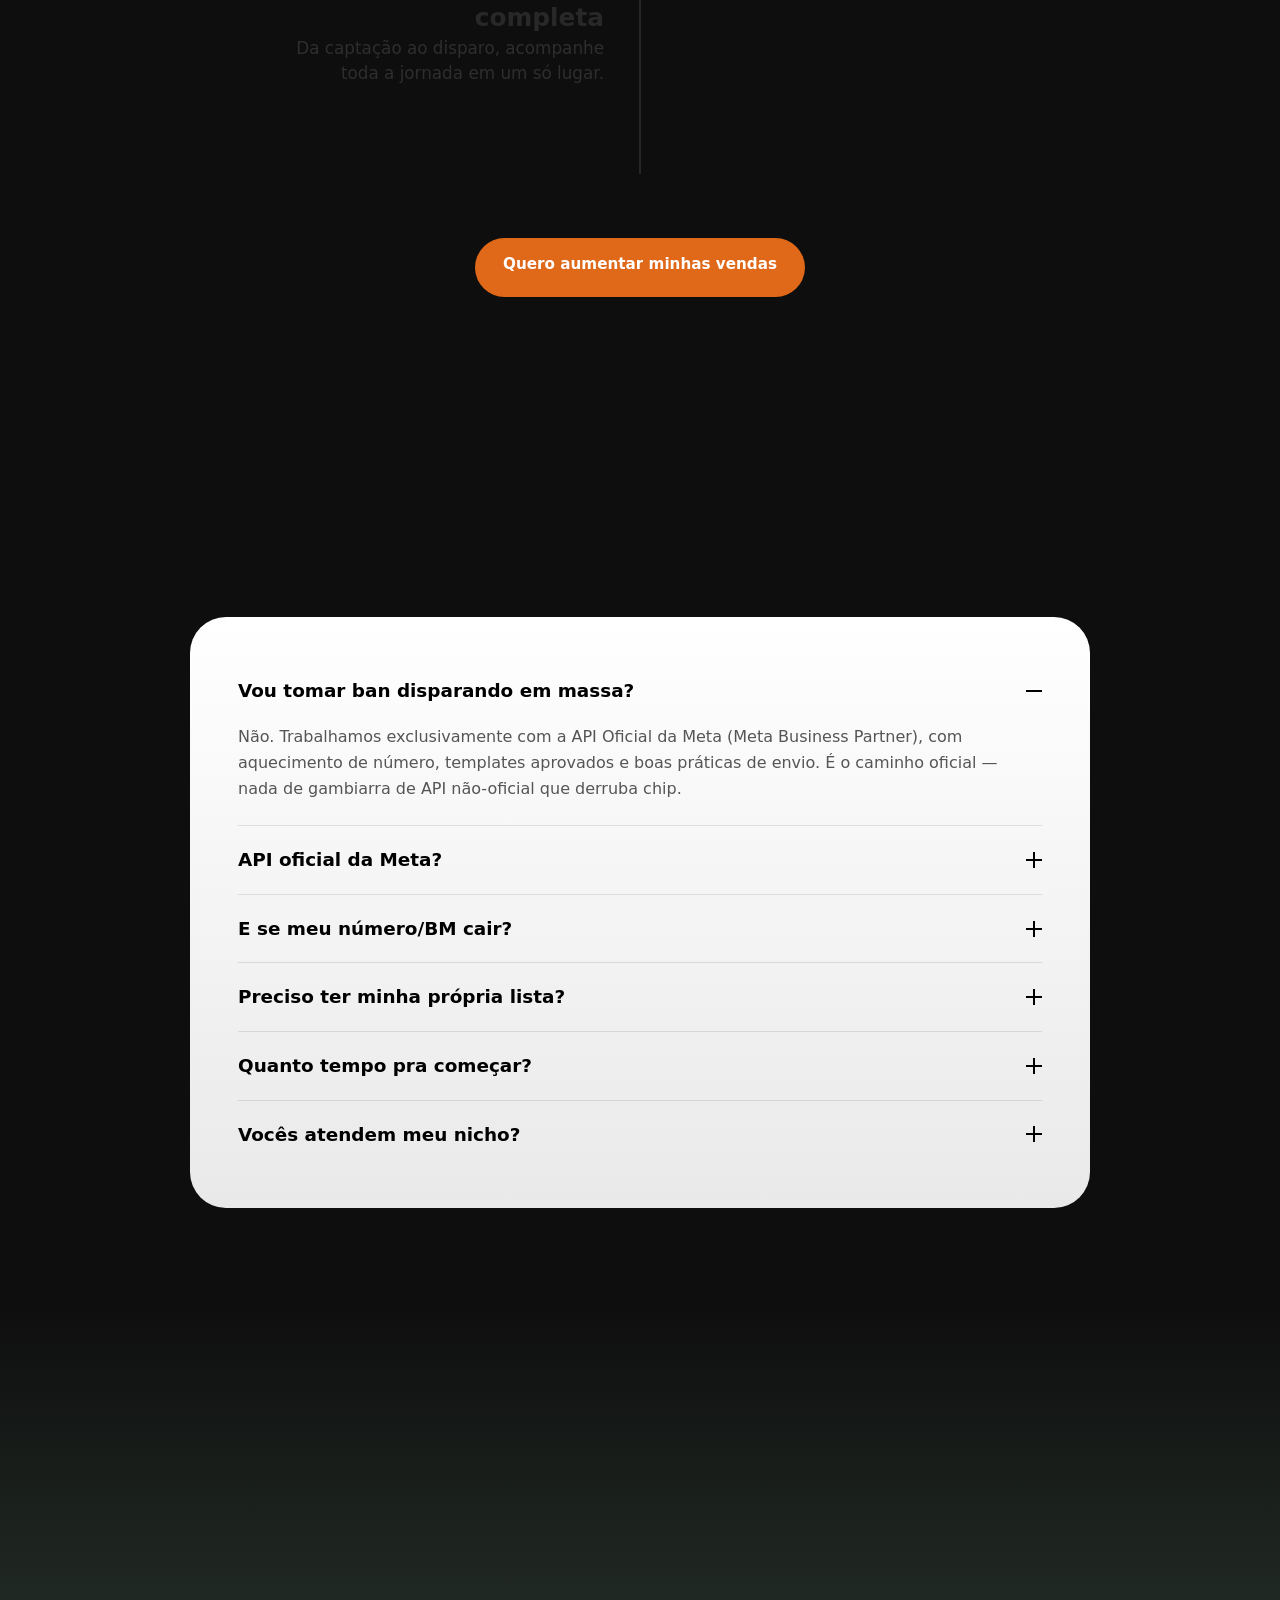
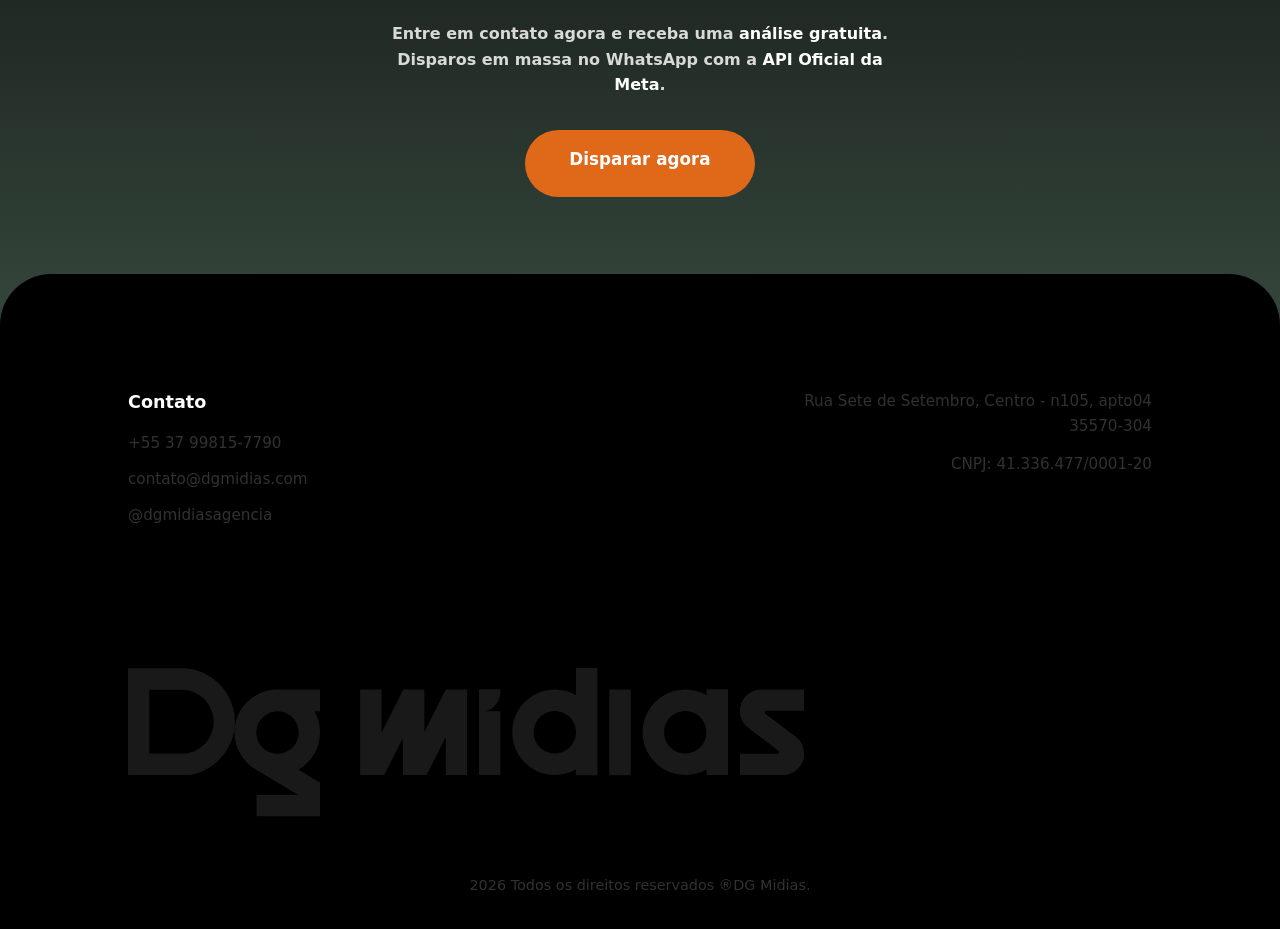
==== commit 54317777: "feat: efeitos de texto da Rare Tech (entrada por linha e scramble) Portado de ~/Desktop/RARE/Rare Te" ====
--- a/index.html
+++ b/index.html
@@ -34,6 +34,7 @@
 
     <link rel="stylesheet" href="css/style.css" />
     <link rel="stylesheet" href="css/preloader.css" />
+    <link rel="stylesheet" href="css/text-fx.css" />
     <link rel="stylesheet" href="css/header.css" />
     <link rel="stylesheet" href="css/hero.css" />
     <link rel="stylesheet" href="css/logos.css" />
@@ -98,11 +99,11 @@
 
         <nav class="header__nav" id="header-nav">
           <ul class="header__nav-list">
-            <li><a href="#inicio" class="header__nav-link">Início</a></li>
-            <li><a href="#servicos" class="header__nav-link">Serviços</a></li>
-            <li><a href="/ativos" class="header__nav-link">Ativos</a></li>
-            <li><a href="#contato" class="header__nav-link">Trabalhe conosco</a></li>
-            <li><a href="#contato" class="header__nav-link">Contato</a></li>
+            <li><a href="#inicio" class="header__nav-link" data-scramble>Início</a></li>
+            <li><a href="#servicos" class="header__nav-link" data-scramble>Serviços</a></li>
+            <li><a href="/ativos" class="header__nav-link" data-scramble>Ativos</a></li>
+            <li><a href="#contato" class="header__nav-link" data-scramble>Trabalhe conosco</a></li>
+            <li><a href="#contato" class="header__nav-link" data-scramble>Contato</a></li>
           </ul>
         </nav>
 
@@ -180,7 +181,7 @@
       <section class="solutions" id="servicos">
         <div class="solutions__panel section-inset">
           <div class="solutions__header">
-            <h2 class="solutions__title" data-animate>Soluções digitais</h2>
+            <h2 class="solutions__title" data-split>Soluções digitais</h2>
             <p class="solutions__subtitle" data-animate>
               Tecnologia de ponta para<br />
               escalar seu negócio no digital.
@@ -262,7 +263,7 @@
 
       <section class="metrics" id="numeros">
         <div class="metrics__inner">
-          <h2 class="metrics__title" data-animate>
+          <h2 class="metrics__title" data-split>
             Números que comprovam<br />
             a nossa escala
           </h2>
@@ -306,7 +307,7 @@
 
       <section class="tech" id="tecnologia">
         <div class="tech__header container">
-          <h2 class="tech__title" data-animate>Tecnologia de ponta</h2>
+          <h2 class="tech__title" data-split>Tecnologia de ponta</h2>
           <p class="tech__desc" data-animate>
             Utilizamos a
             <strong>API Oficial do WhatsApp pela Meta</strong>, garantindo
@@ -369,7 +370,7 @@
 
       <section class="faq" id="faq">
         <div class="container">
-          <h2 class="faq__title" data-animate>FAQ</h2>
+          <h2 class="faq__title" data-split>FAQ</h2>
 
           <div class="faq__panel">
             <ul class="faq__list">
@@ -509,7 +510,7 @@
 
       <section class="cta-final" id="contato">
         <div class="container cta-final__inner">
-          <h2 class="cta-final__title" data-animate>
+          <h2 class="cta-final__title" data-split>
             Pronto para escalar<br />
             seu negócio?
           </h2>
@@ -633,6 +634,7 @@
     </div>
 
     <script src="js/preloader.js"></script>
+    <script src="js/text-fx.js" defer></script>
     <script src="js/main.js"></script>
     <script src="js/header.js"></script>
     <script src="js/hero.js"></script>
--- a/css/style.css
+++ b/css/style.css
@@ -1,8 +1,23 @@
 @import "variables.css";
 @import "reset.css";
 
+/*
+  Tipografia do site: SF Pro Display.
+
+  A SF Pro é licenciada pela Apple para uso nas plataformas dela, o que
+  NÃO permite hospedar os arquivos como webfont — por isso a família é
+  referenciada pelo nome, não carregada por @font-face. Em Mac, iPhone e
+  iPad ela já está instalada e é usada; nos demais sistemas a pilha cai
+  para a fonte de interface equivalente, que tem métricas parecidas.
+
+  "SF Pro Display" vem antes de `system-ui` de propósito: em macOS o
+  `system-ui` troca sozinho para a SF Pro Text nos tamanhos pequenos, e
+  aqui queremos o corte Display em todos eles.
+*/
 body {
-  font-family: system-ui, -apple-system, "Segoe UI", Roboto, sans-serif;
+  font-family: "SF Pro Display", -apple-system, BlinkMacSystemFont, system-ui,
+    "Segoe UI Variable Display", "Segoe UI", Roboto, "Helvetica Neue", Arial,
+    sans-serif;
 }
 
 .container {
--- a/css/text-fx.css
+++ b/css/text-fx.css
@@ -0,0 +1,58 @@
+/*
+  Efeitos de texto — o CSS que acompanha js/text-fx.js.
+
+  Portado da landing da Rare Tech, onde a revelação por linha é feita com
+  GSAP. Aqui a cascata vive no CSS (uma variável --i por linha), porque
+  o módulo também roda na home, que não carrega o GSAP.
+
+  Nada aqui esconde texto por conta própria: .split-line só existe
+  depois que o JS quebra o elemento em linhas. Sem JS, o texto fica
+  visível e legível.
+*/
+
+/* A janela que recorta a linha. Sem overflow não há de onde a linha
+   subir. */
+.line-mask {
+  display: block;
+  overflow: hidden;
+  /* As letras com descida (g, p, ç) encostam no corte do overflow; o
+     par padding/margem devolve o espaço sem mexer no layout. */
+  padding-bottom: 0.12em;
+  margin-bottom: -0.12em;
+}
+
+.split-line {
+  display: inline-block;
+  transform: translateY(110%);
+  /* power3.out, a mesma curva do original. */
+  transition: transform 0.9s cubic-bezier(0.215, 0.61, 0.355, 1);
+  transition-delay: calc(var(--i, 0) * 90ms);
+  will-change: transform;
+}
+
+[data-split].is-in .split-line {
+  transform: none;
+}
+
+/* Usado só durante a medição, antes de as linhas serem montadas. */
+.w {
+  display: inline-block;
+}
+
+/*
+  Telas pequenas: mesma coreografia, 30% mais rápida. Um texto que
+  ocupa mais linhas no celular ficaria lento demais com a cascata cheia.
+*/
+@media (max-width: 767px) {
+  .split-line {
+    transition-duration: 0.63s;
+    transition-delay: calc(var(--i, 0) * 63ms);
+  }
+}
+
+@media (prefers-reduced-motion: reduce) {
+  .split-line {
+    transform: none;
+    transition: none;
+  }
+}
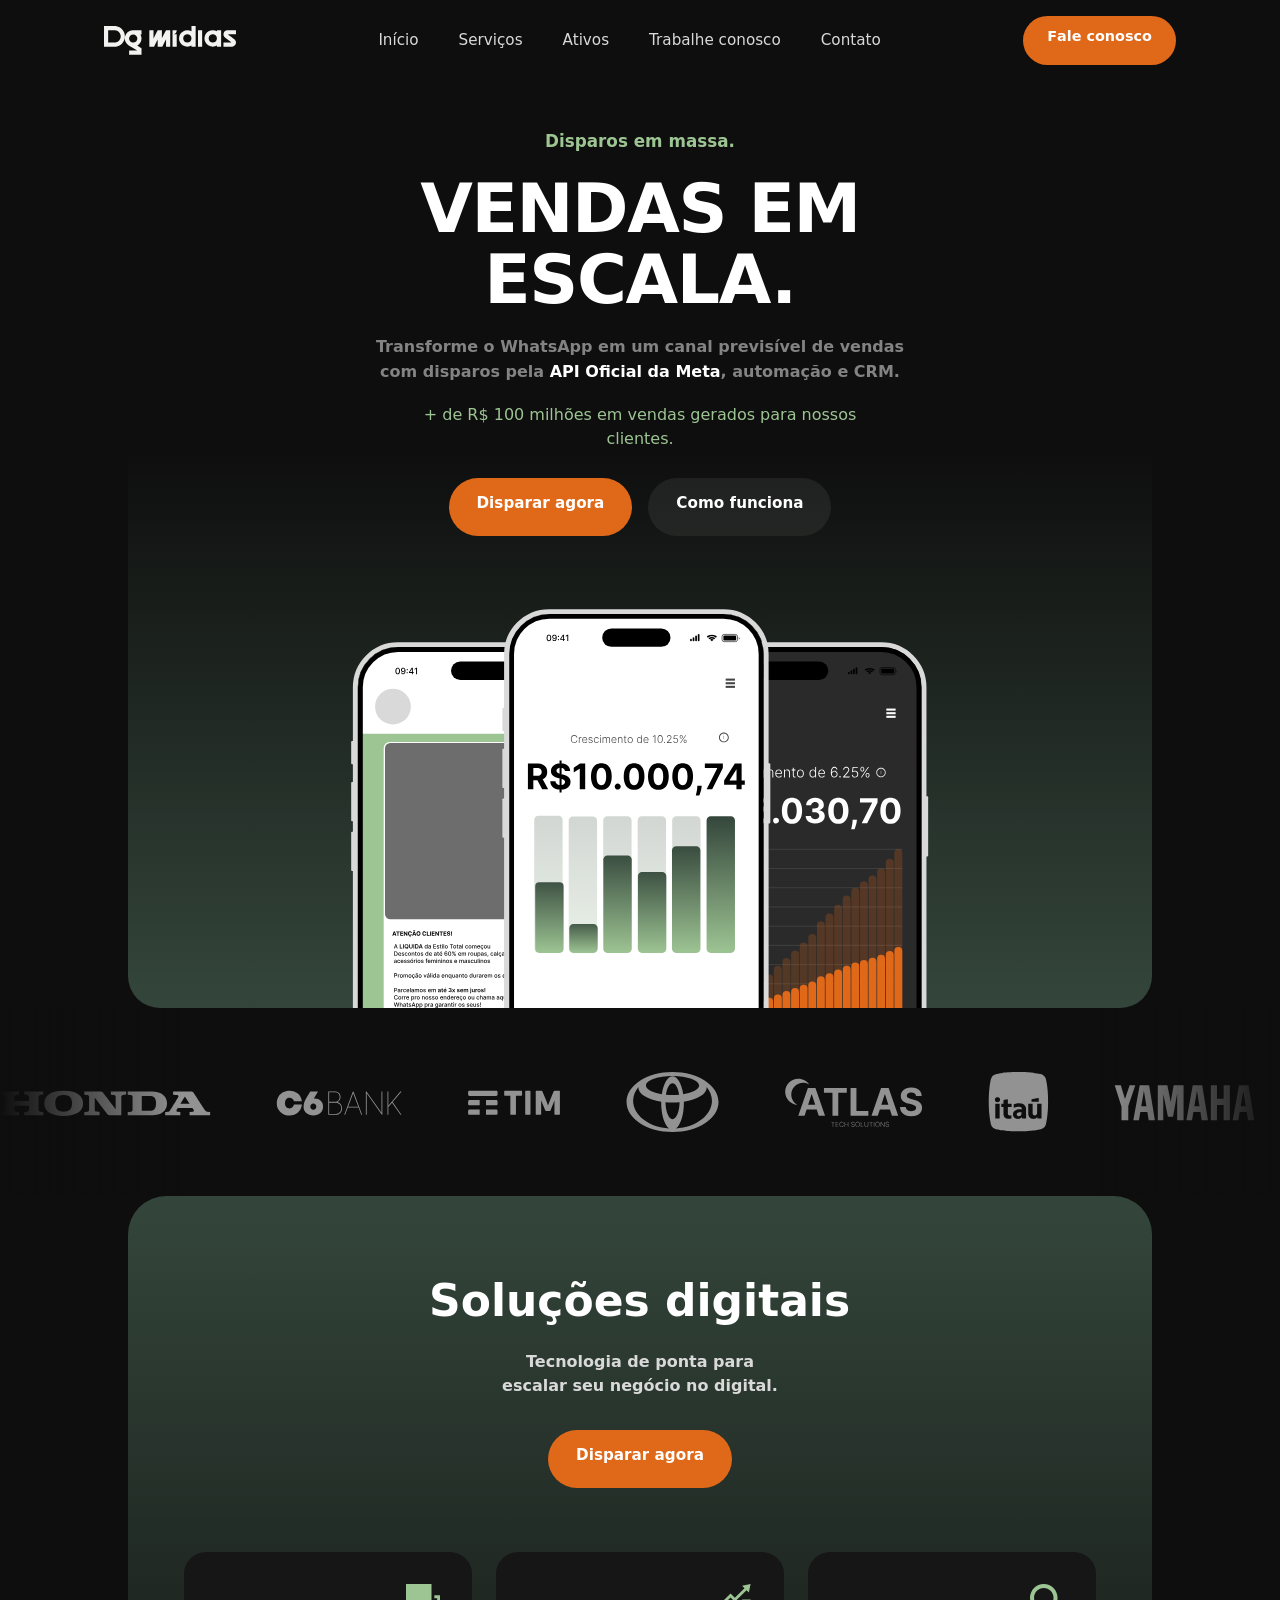
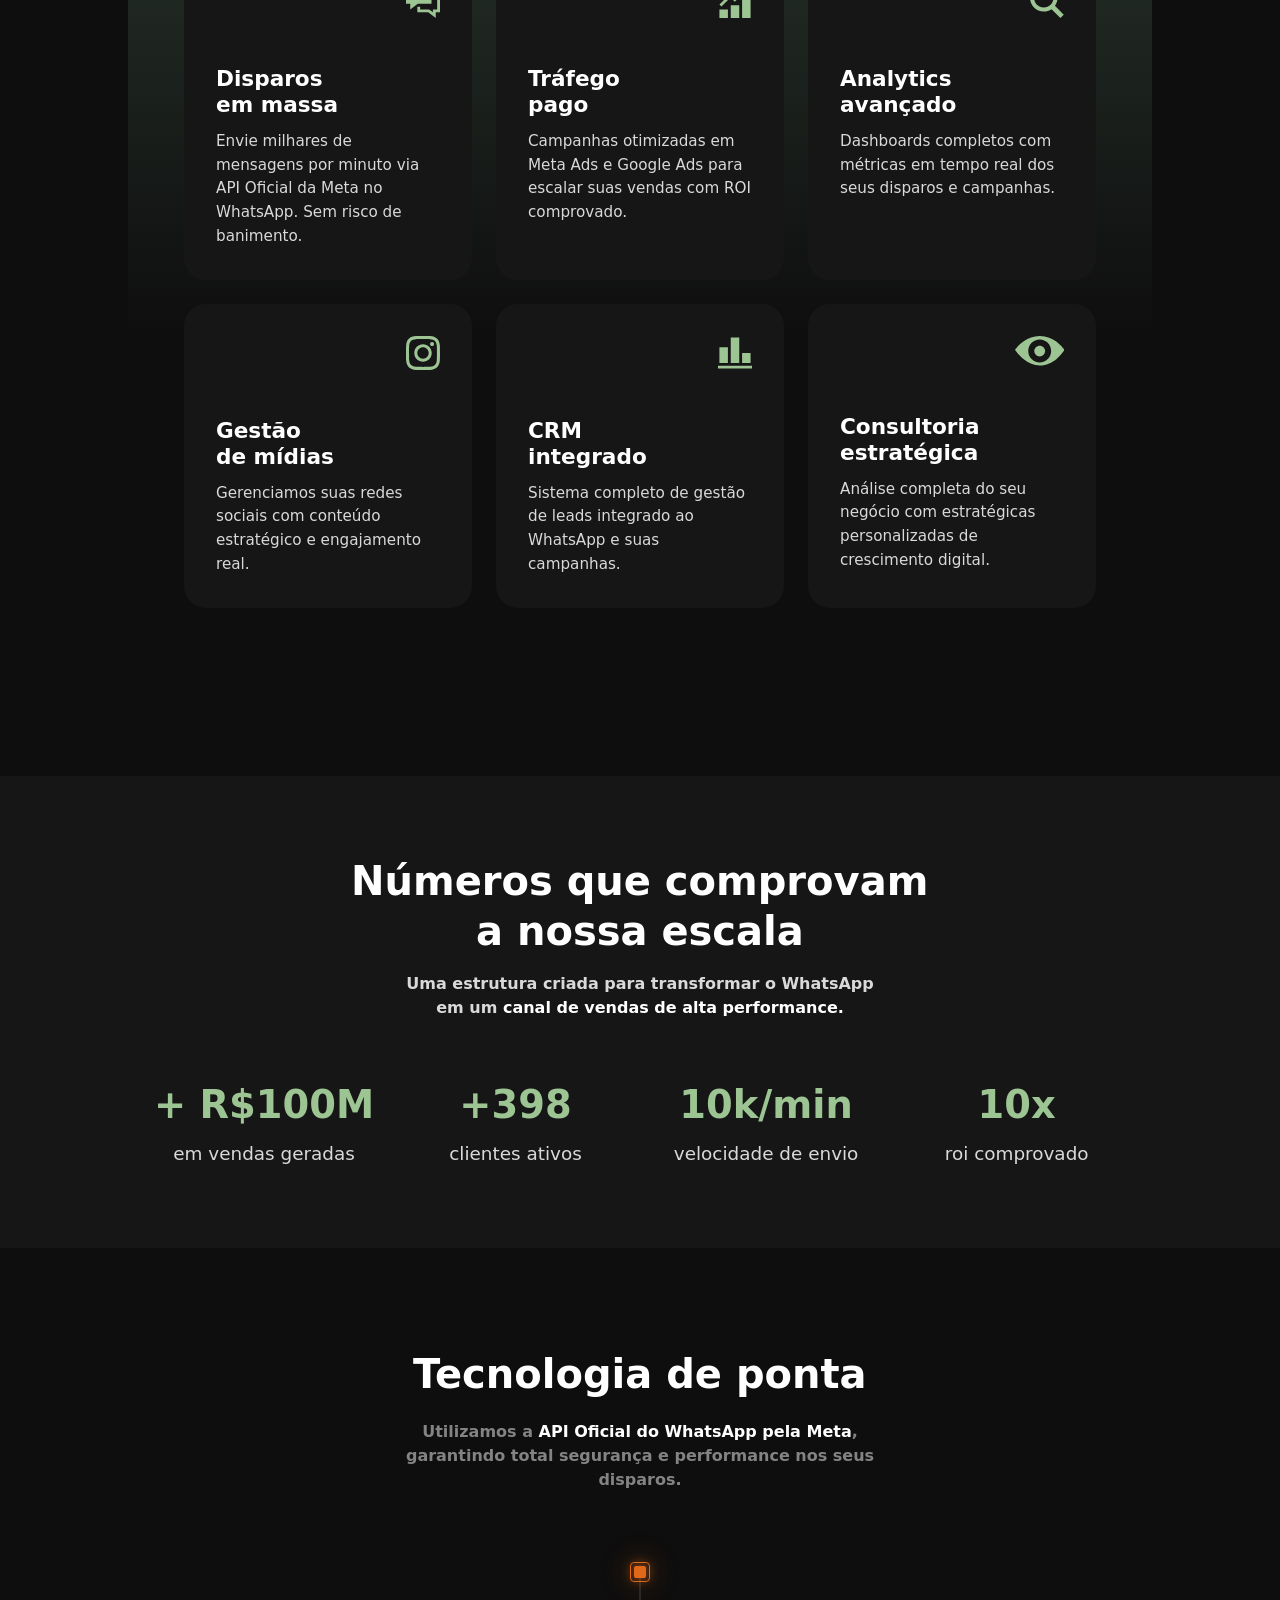
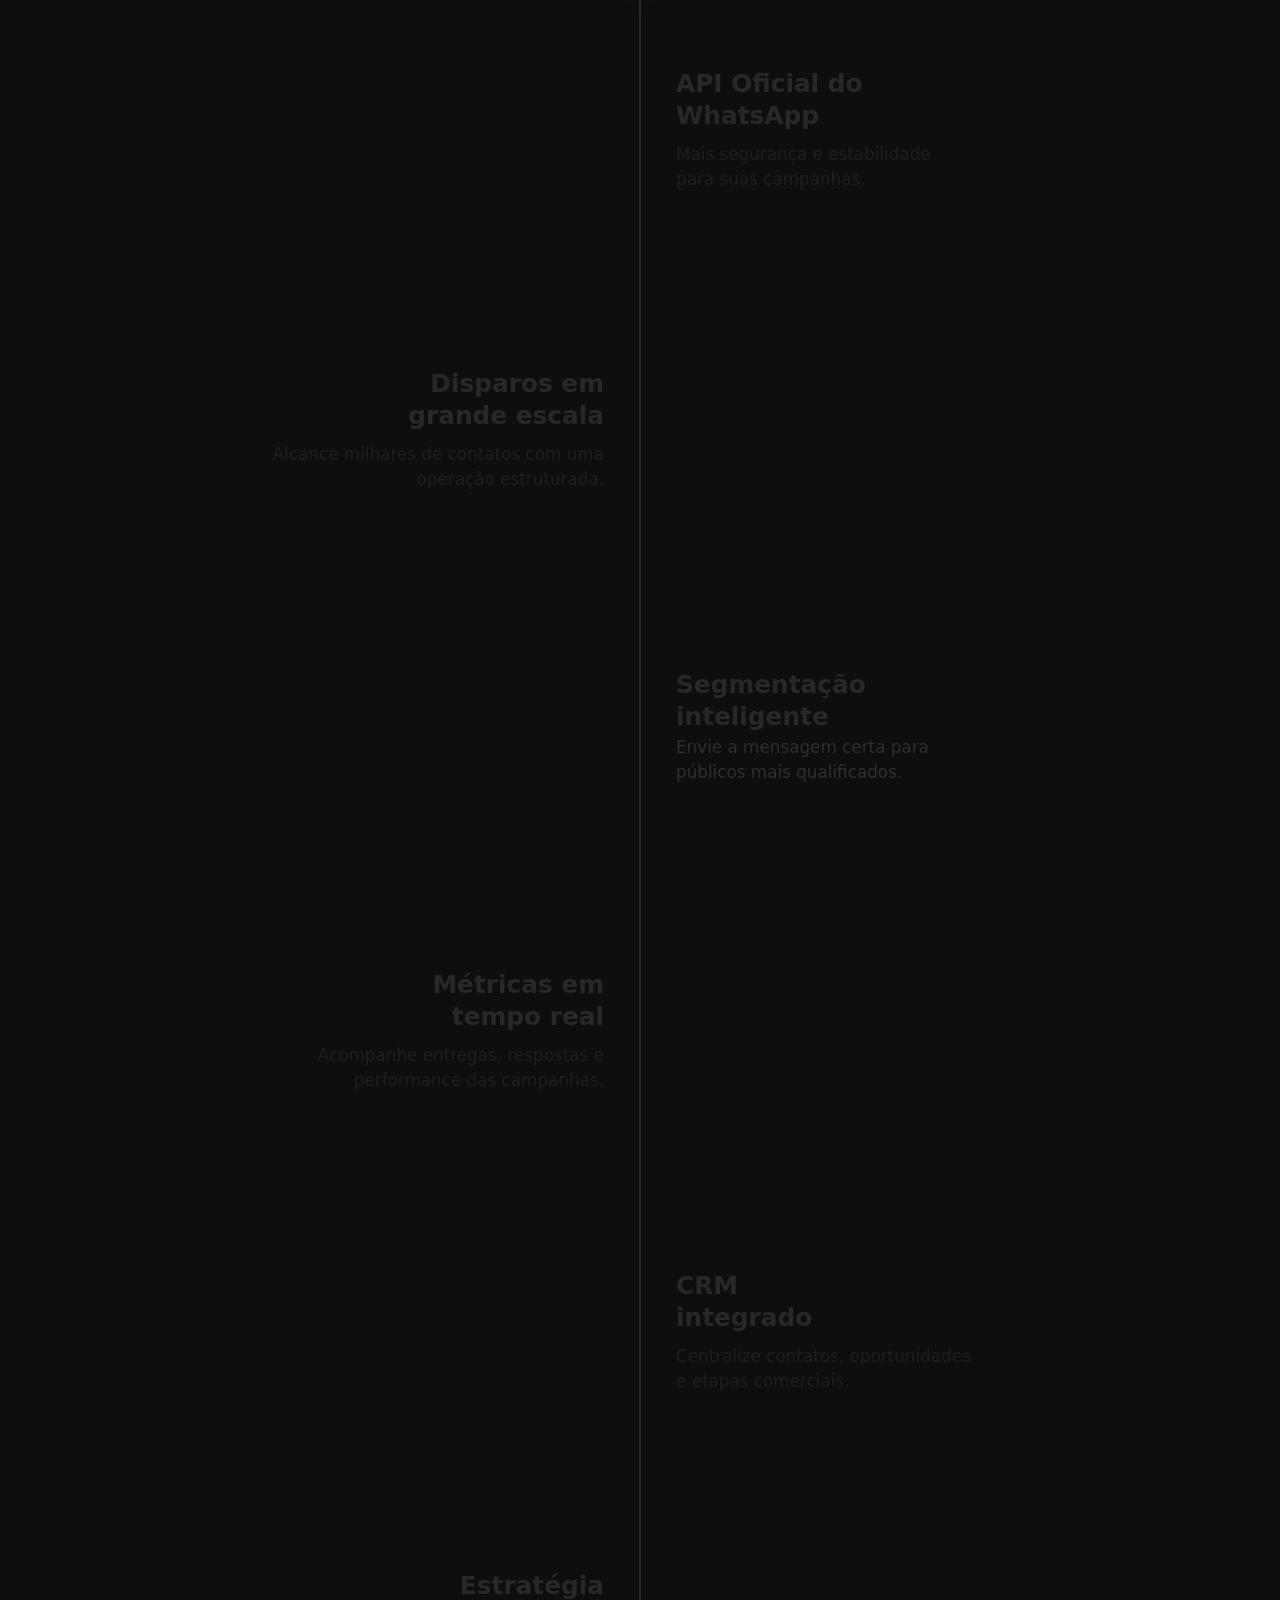
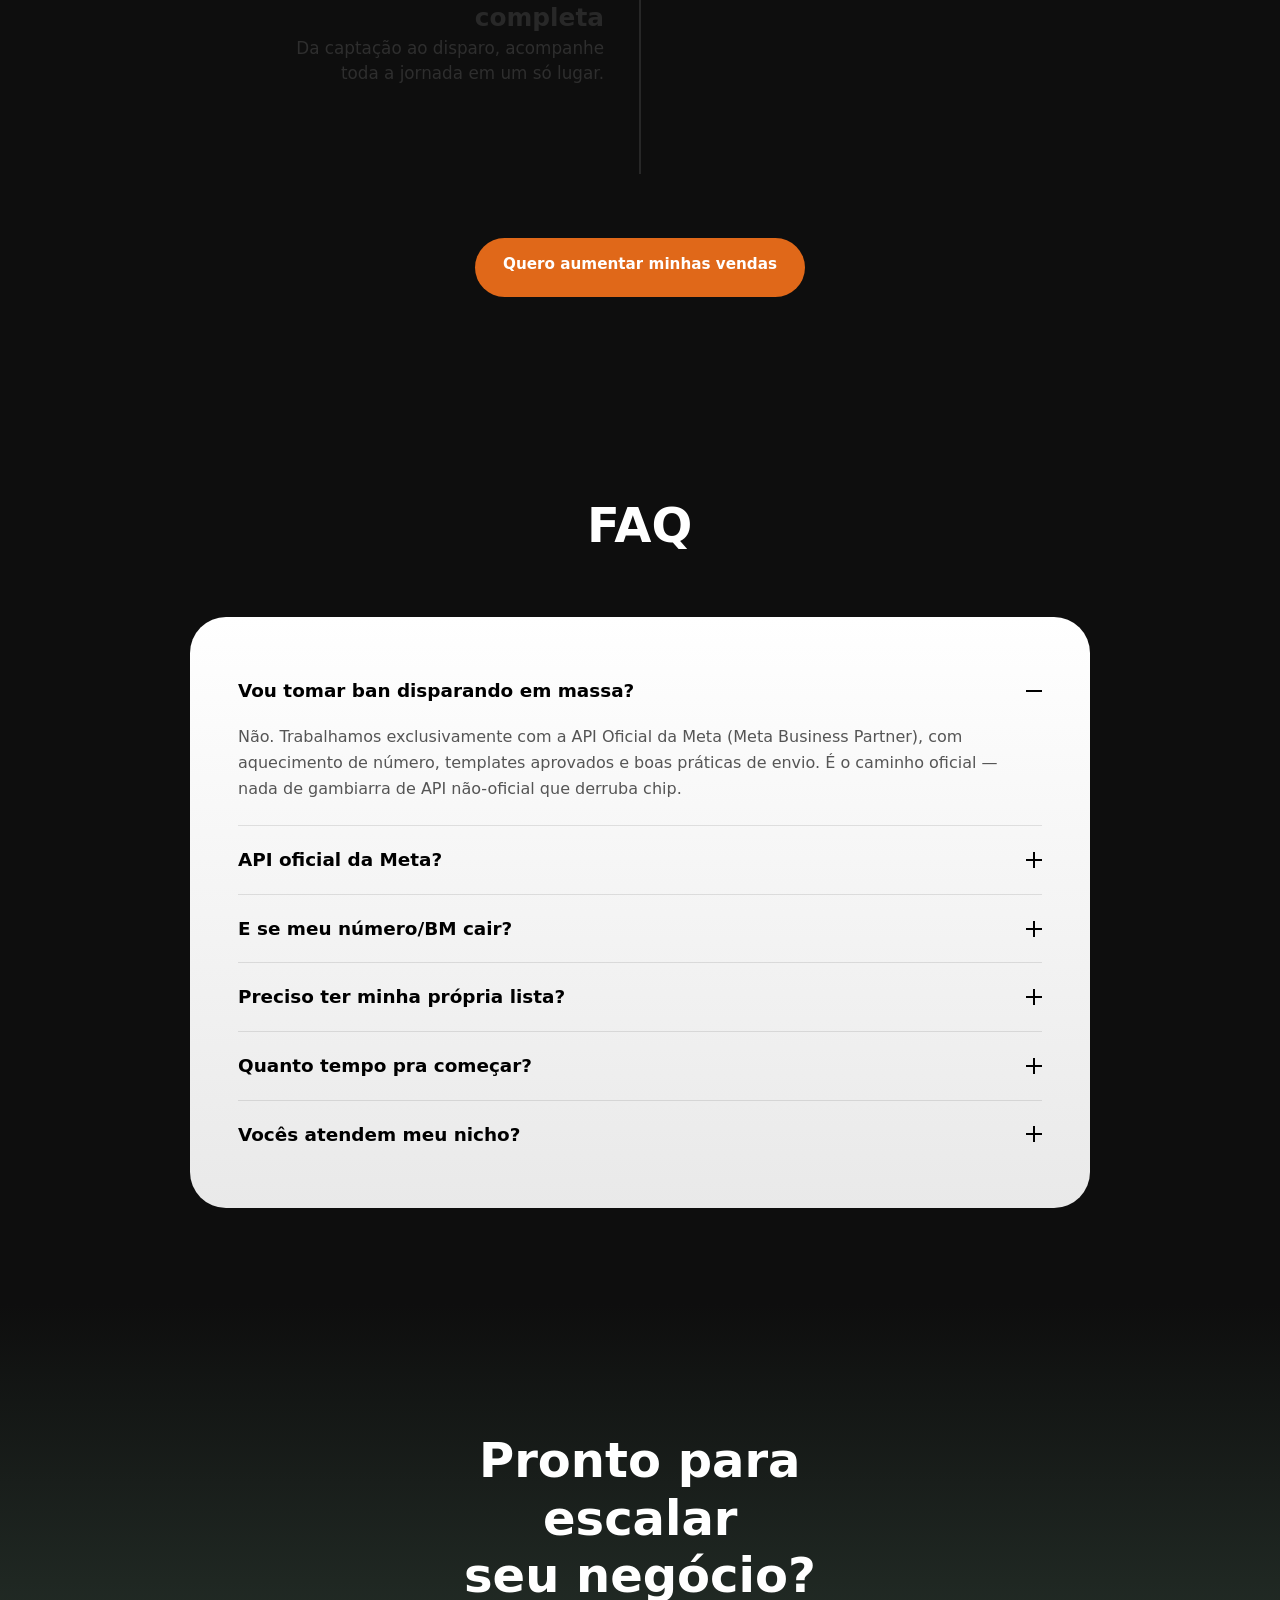
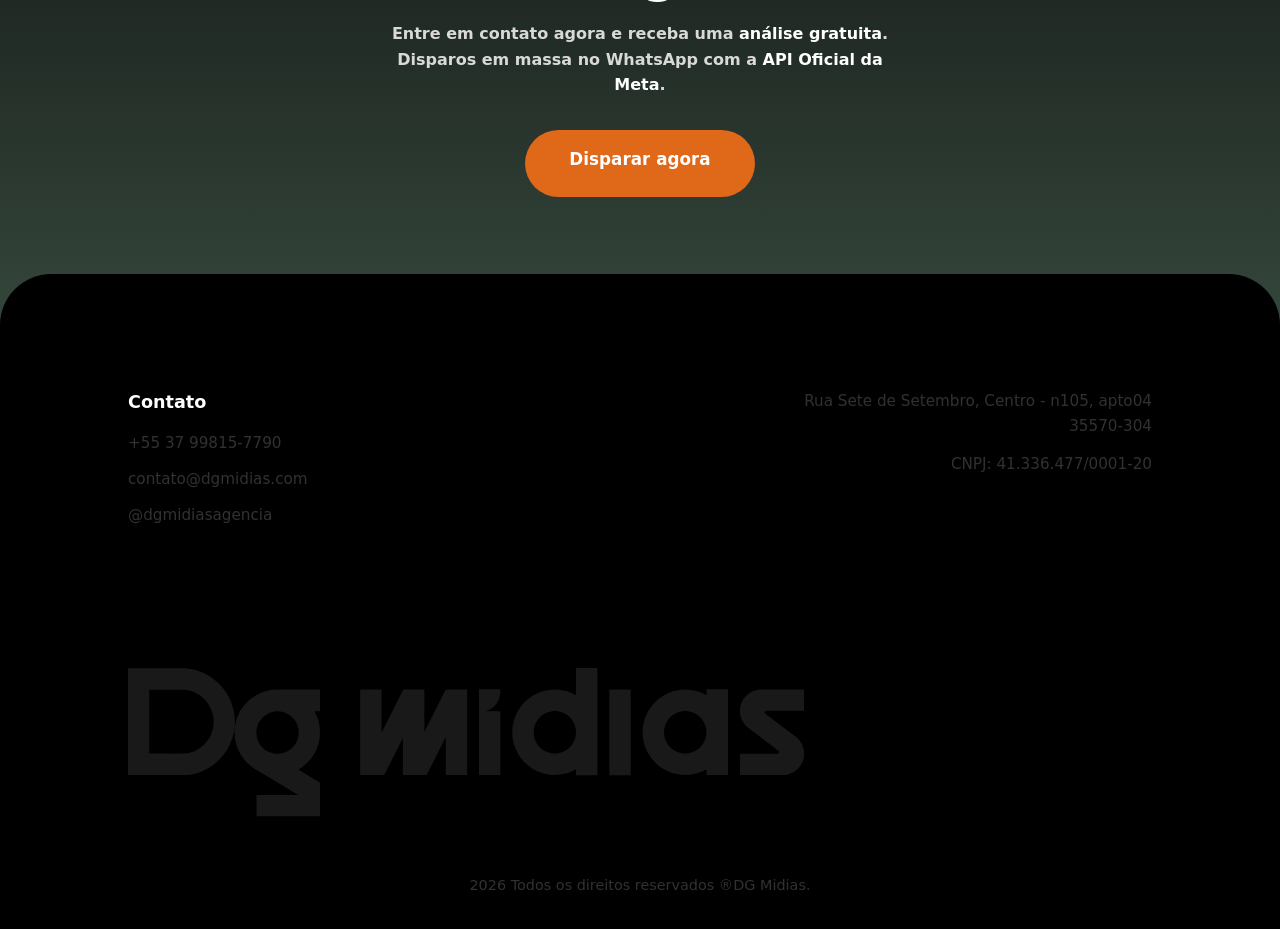
==== commit f6bdda9e: "fix: CTA final da home sumido, e tira o scramble do header DOIS AJUSTES  1) Scramble removido dos li" ====
--- a/index.html
+++ b/index.html
@@ -99,11 +99,11 @@
 
         <nav class="header__nav" id="header-nav">
           <ul class="header__nav-list">
-            <li><a href="#inicio" class="header__nav-link" data-scramble>Início</a></li>
-            <li><a href="#servicos" class="header__nav-link" data-scramble>Serviços</a></li>
-            <li><a href="/ativos" class="header__nav-link" data-scramble>Ativos</a></li>
-            <li><a href="#contato" class="header__nav-link" data-scramble>Trabalhe conosco</a></li>
-            <li><a href="#contato" class="header__nav-link" data-scramble>Contato</a></li>
+            <li><a href="#inicio" class="header__nav-link">Início</a></li>
+            <li><a href="#servicos" class="header__nav-link">Serviços</a></li>
+            <li><a href="/ativos" class="header__nav-link">Ativos</a></li>
+            <li><a href="#contato" class="header__nav-link">Trabalhe conosco</a></li>
+            <li><a href="#contato" class="header__nav-link">Contato</a></li>
           </ul>
         </nav>
 
@@ -181,7 +181,7 @@
       <section class="solutions" id="servicos">
         <div class="solutions__panel section-inset">
           <div class="solutions__header">
-            <h2 class="solutions__title" data-split>Soluções digitais</h2>
+            <h2 class="solutions__title" data-animate data-split>Soluções digitais</h2>
             <p class="solutions__subtitle" data-animate>
               Tecnologia de ponta para<br />
               escalar seu negócio no digital.
@@ -263,7 +263,7 @@
 
       <section class="metrics" id="numeros">
         <div class="metrics__inner">
-          <h2 class="metrics__title" data-split>
+          <h2 class="metrics__title" data-animate data-split>
             Números que comprovam<br />
             a nossa escala
           </h2>
@@ -307,7 +307,7 @@
 
       <section class="tech" id="tecnologia">
         <div class="tech__header container">
-          <h2 class="tech__title" data-split>Tecnologia de ponta</h2>
+          <h2 class="tech__title" data-animate data-split>Tecnologia de ponta</h2>
           <p class="tech__desc" data-animate>
             Utilizamos a
             <strong>API Oficial do WhatsApp pela Meta</strong>, garantindo
@@ -370,7 +370,7 @@
 
       <section class="faq" id="faq">
         <div class="container">
-          <h2 class="faq__title" data-split>FAQ</h2>
+          <h2 class="faq__title" data-animate data-split>FAQ</h2>
 
           <div class="faq__panel">
             <ul class="faq__list">
@@ -510,7 +510,7 @@
 
       <section class="cta-final" id="contato">
         <div class="container cta-final__inner">
-          <h2 class="cta-final__title" data-split>
+          <h2 class="cta-final__title" data-animate data-split>
             Pronto para escalar<br />
             seu negócio?
           </h2>
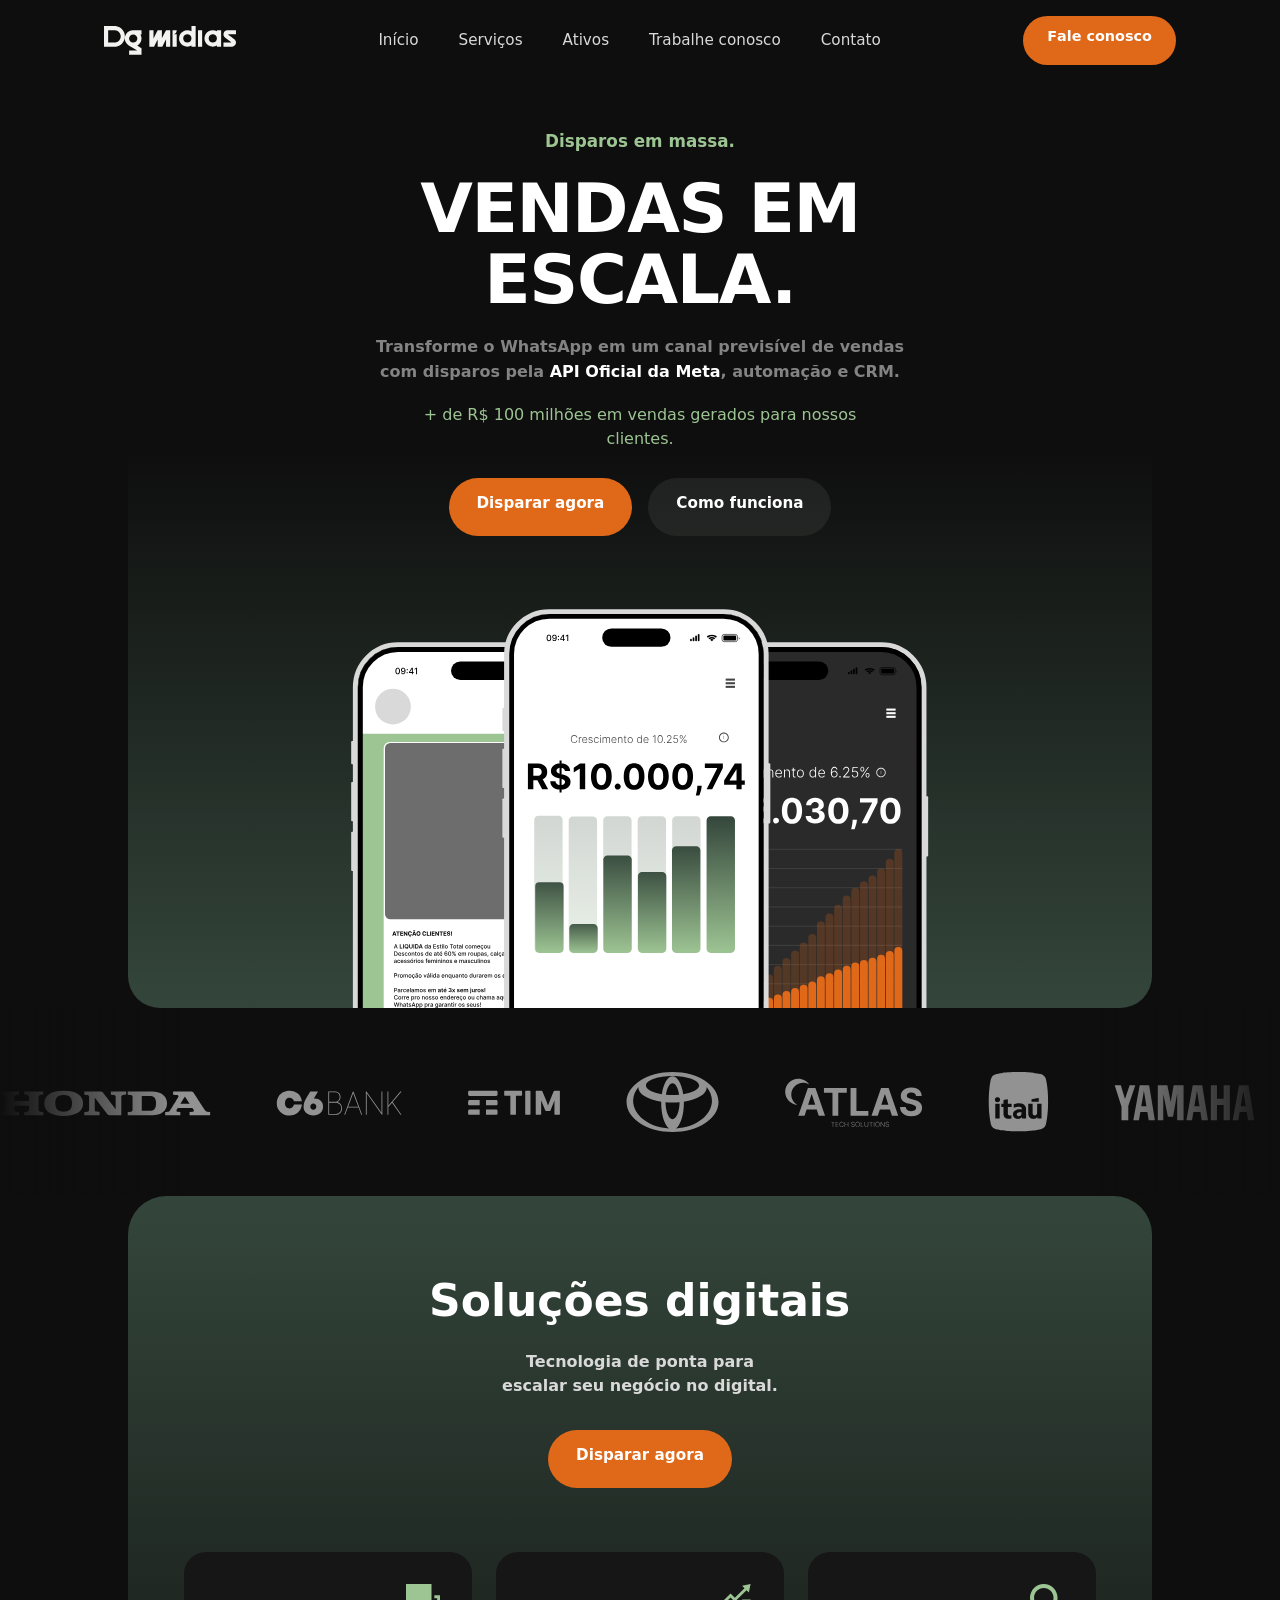
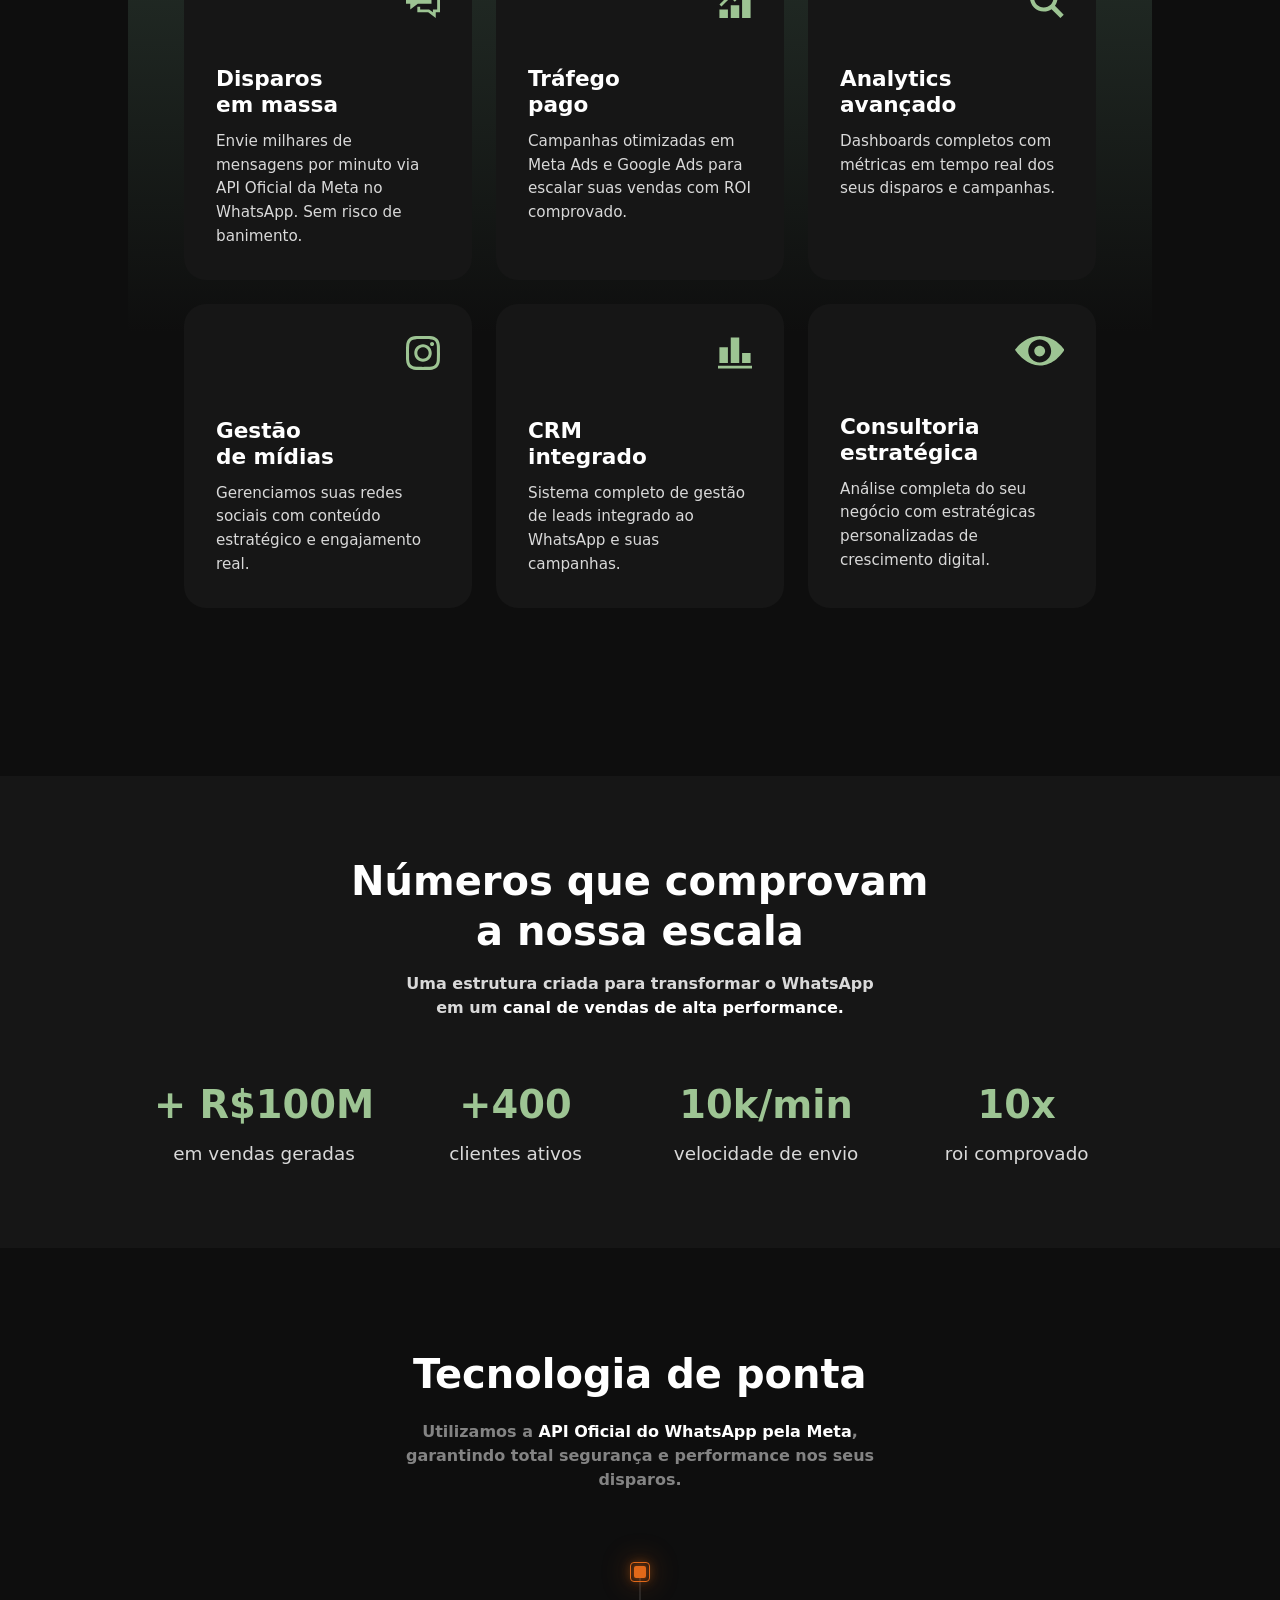
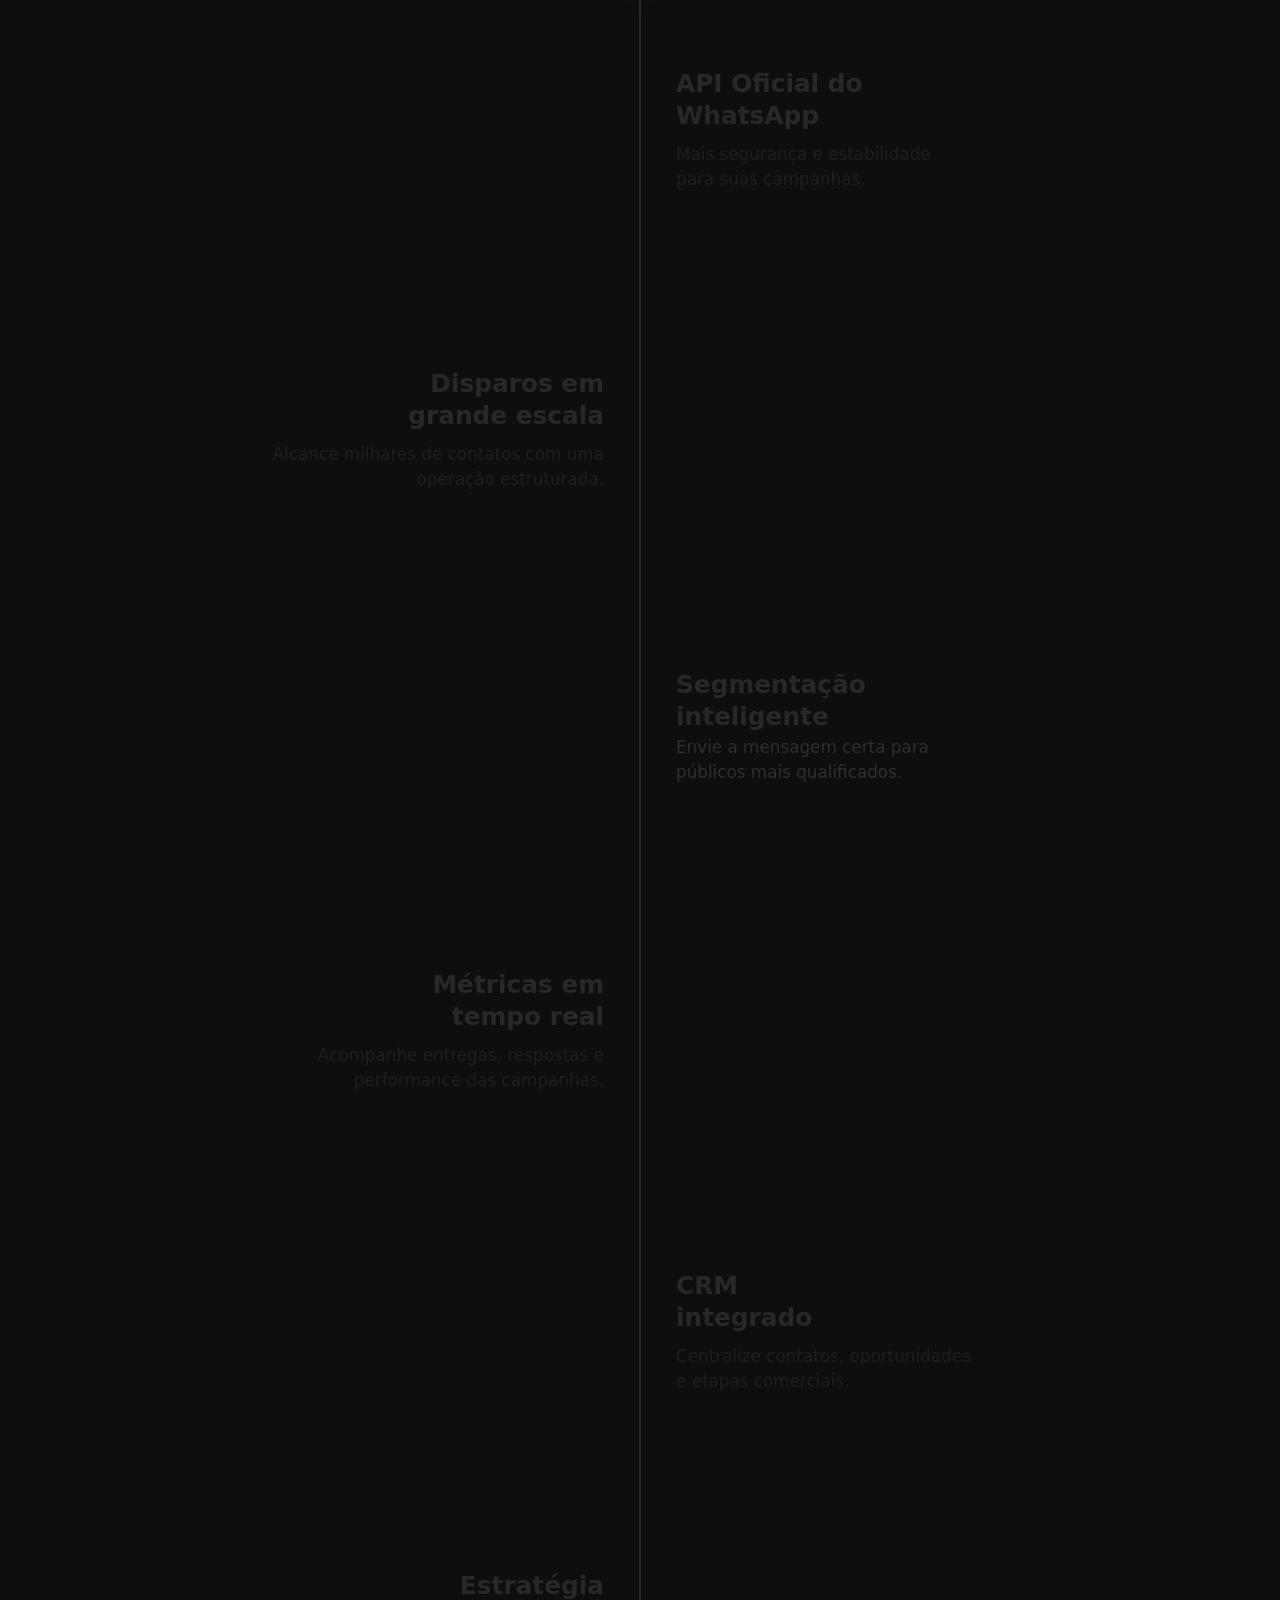
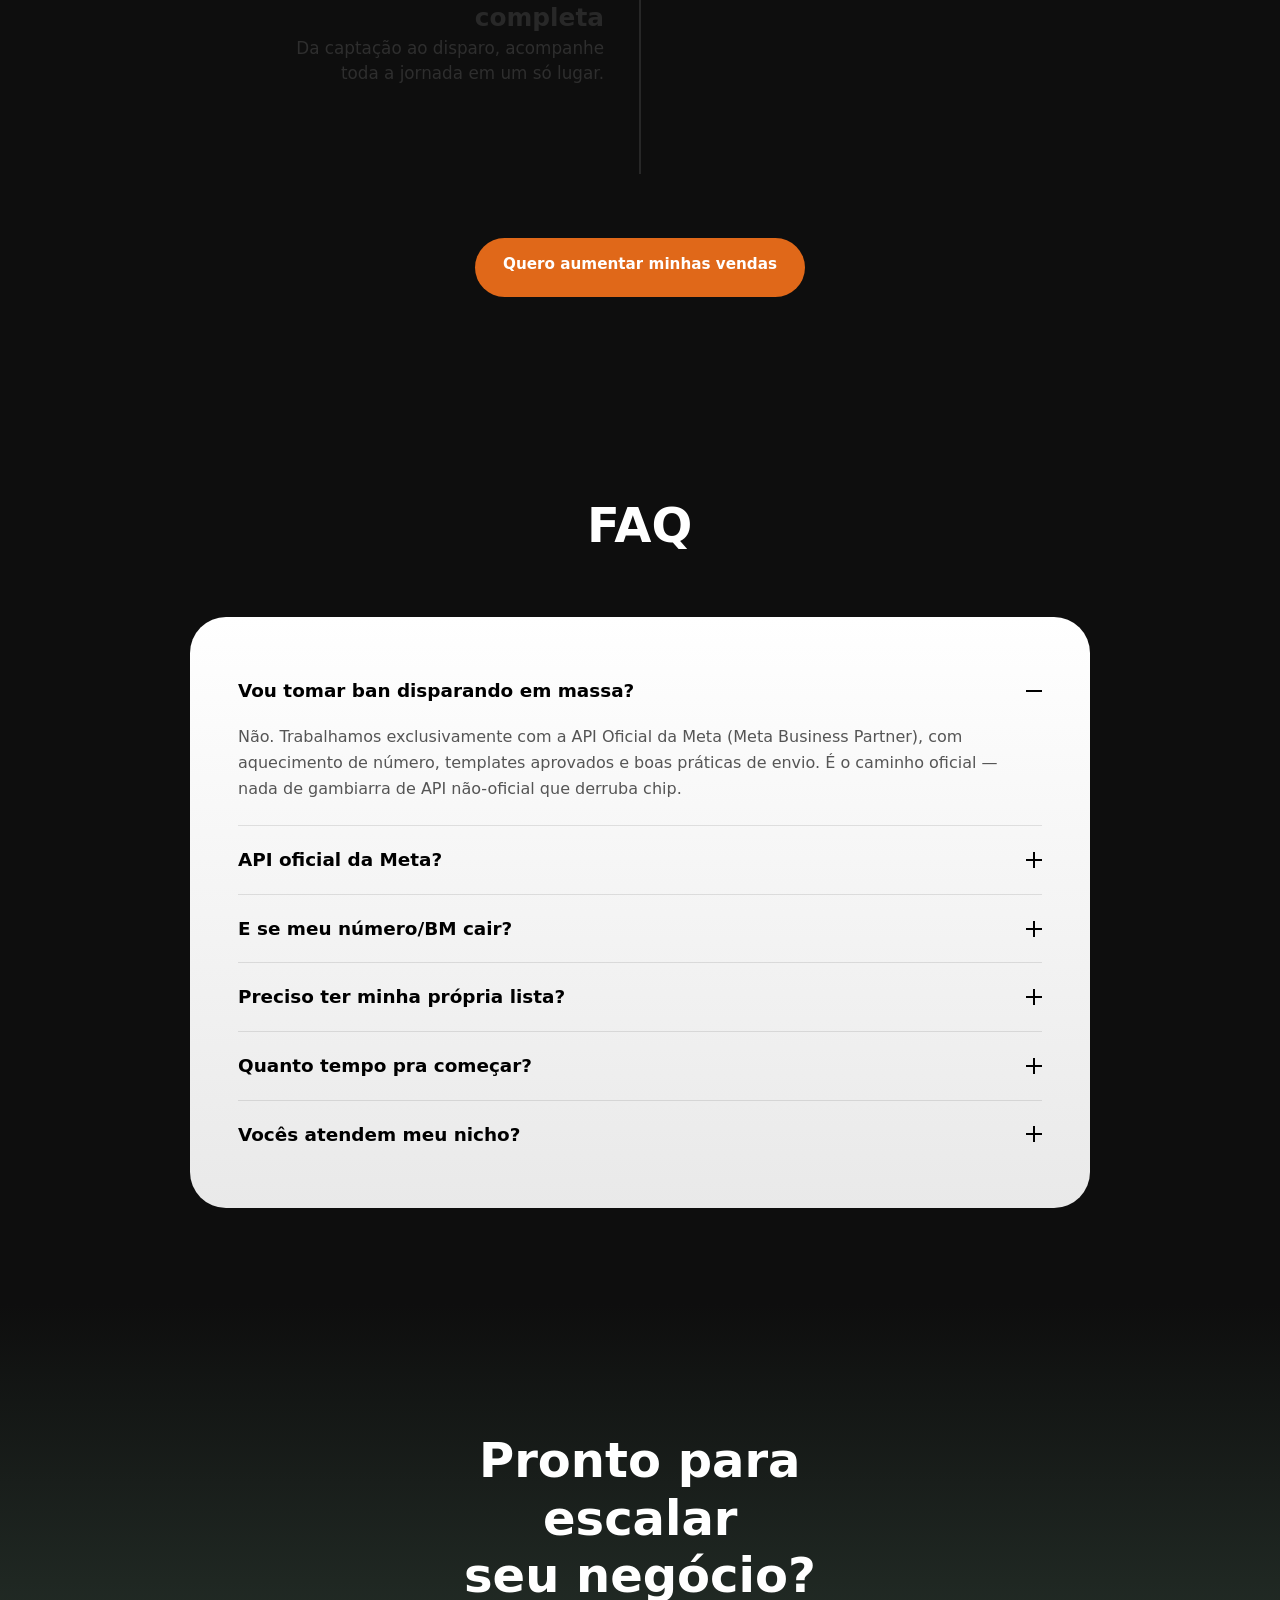
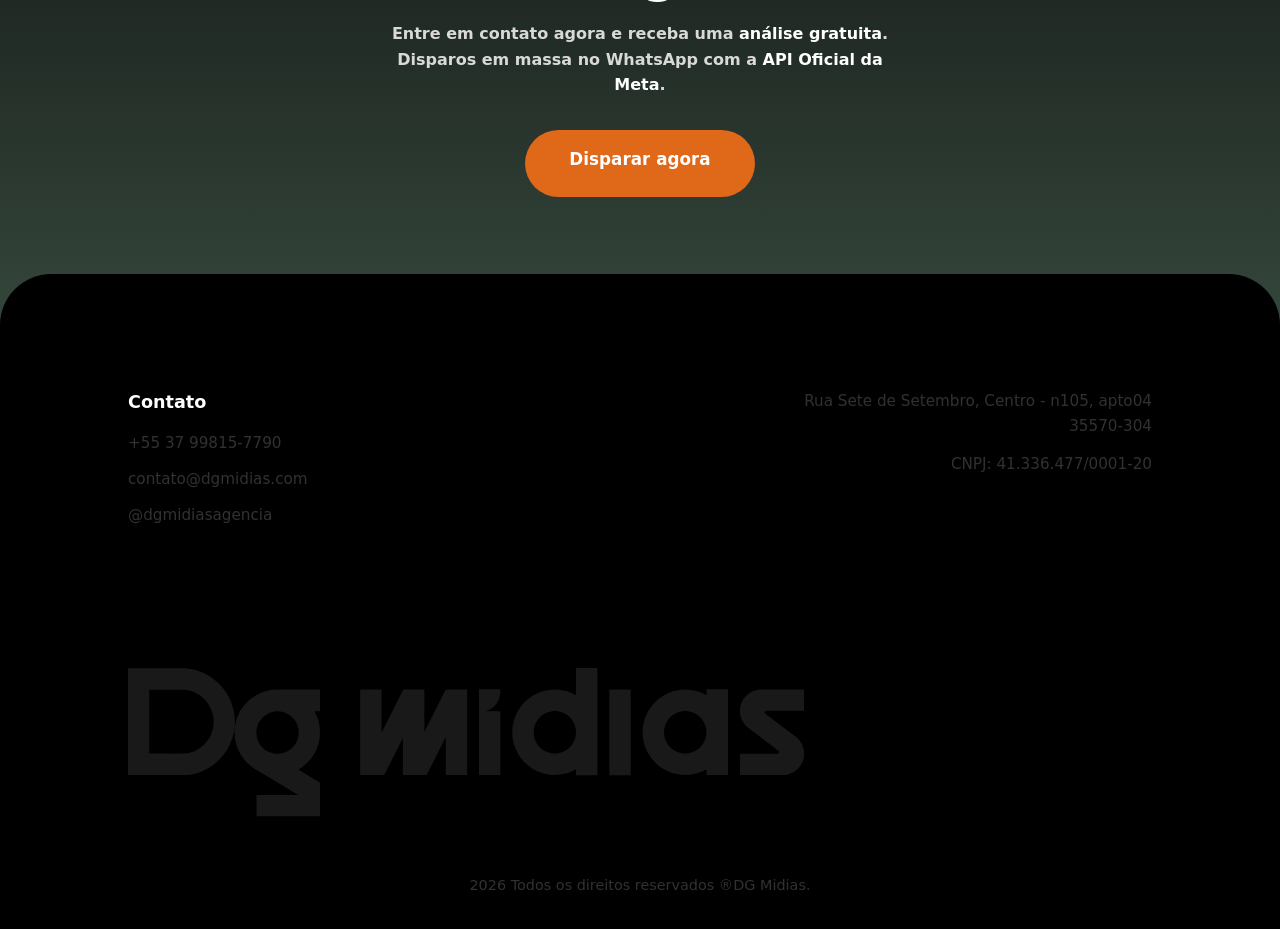
==== commit f048a86c: "feat: adiciona Meta Pixel na home e em /ativos Pixel 4688691654751288 com PageView nas duas páginas." ====
--- a/index.html
+++ b/index.html
@@ -73,6 +73,27 @@
         d.classList.add("is-loading");
       })();
     </script>
+    <!-- Meta Pixel Code -->
+    <script>
+      !function(f,b,e,v,n,t,s)
+      {if(f.fbq)return;n=f.fbq=function(){n.callMethod?
+      n.callMethod.apply(n,arguments):n.queue.push(arguments)};
+      if(!f._fbq)f._fbq=n;n.push=n;n.loaded=!0;n.version='2.0';
+      n.queue=[];t=b.createElement(e);t.async=!0;
+      t.src=v;s=b.getElementsByTagName(e)[0];
+      s.parentNode.insertBefore(t,s)}(window, document,'script',
+      'https://connect.facebook.net/en_US/fbevents.js');
+      fbq('init', '4688691654751288');
+      fbq('track', 'PageView');
+    </script>
+    <noscript
+      ><img
+        height="1"
+        width="1"
+        style="display: none"
+        src="https://www.facebook.com/tr?id=4688691654751288&ev=PageView&noscript=1"
+    /></noscript>
+    <!-- End Meta Pixel Code -->
   </head>
   <body>
     <!--
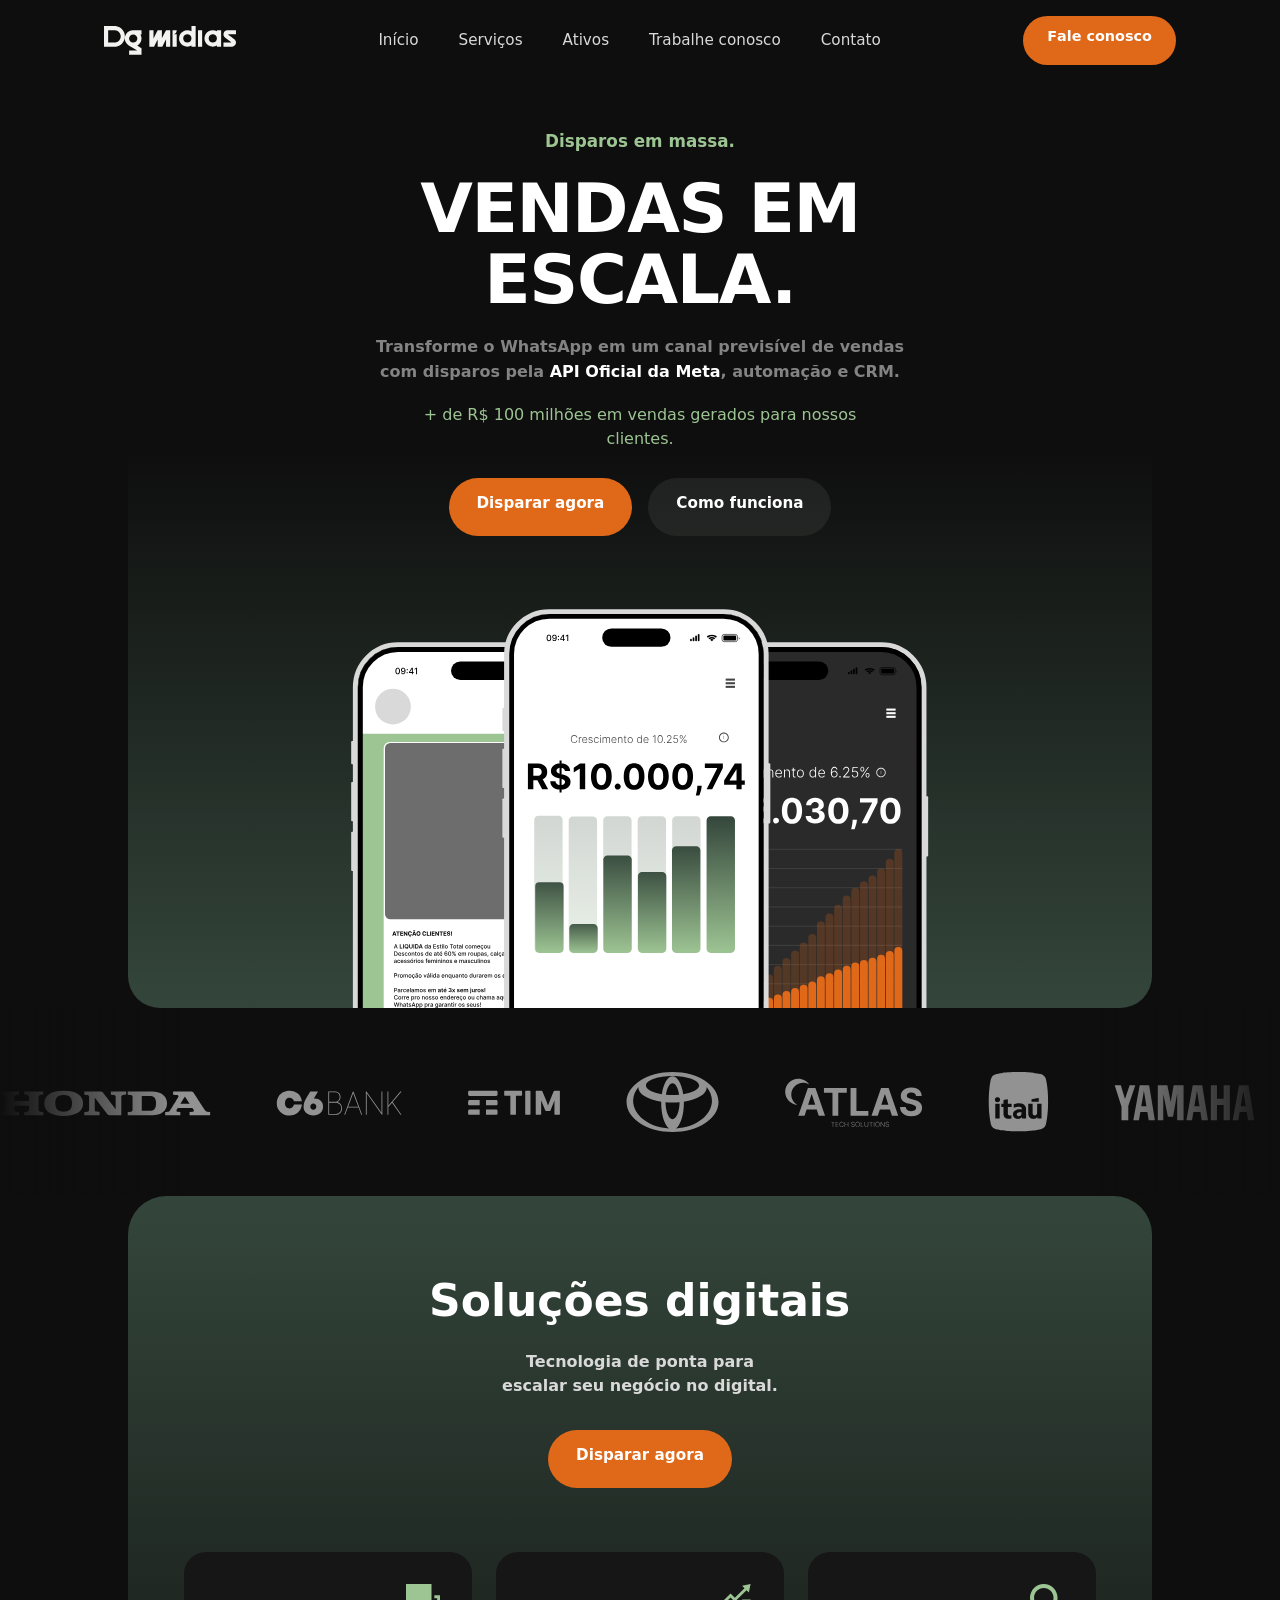
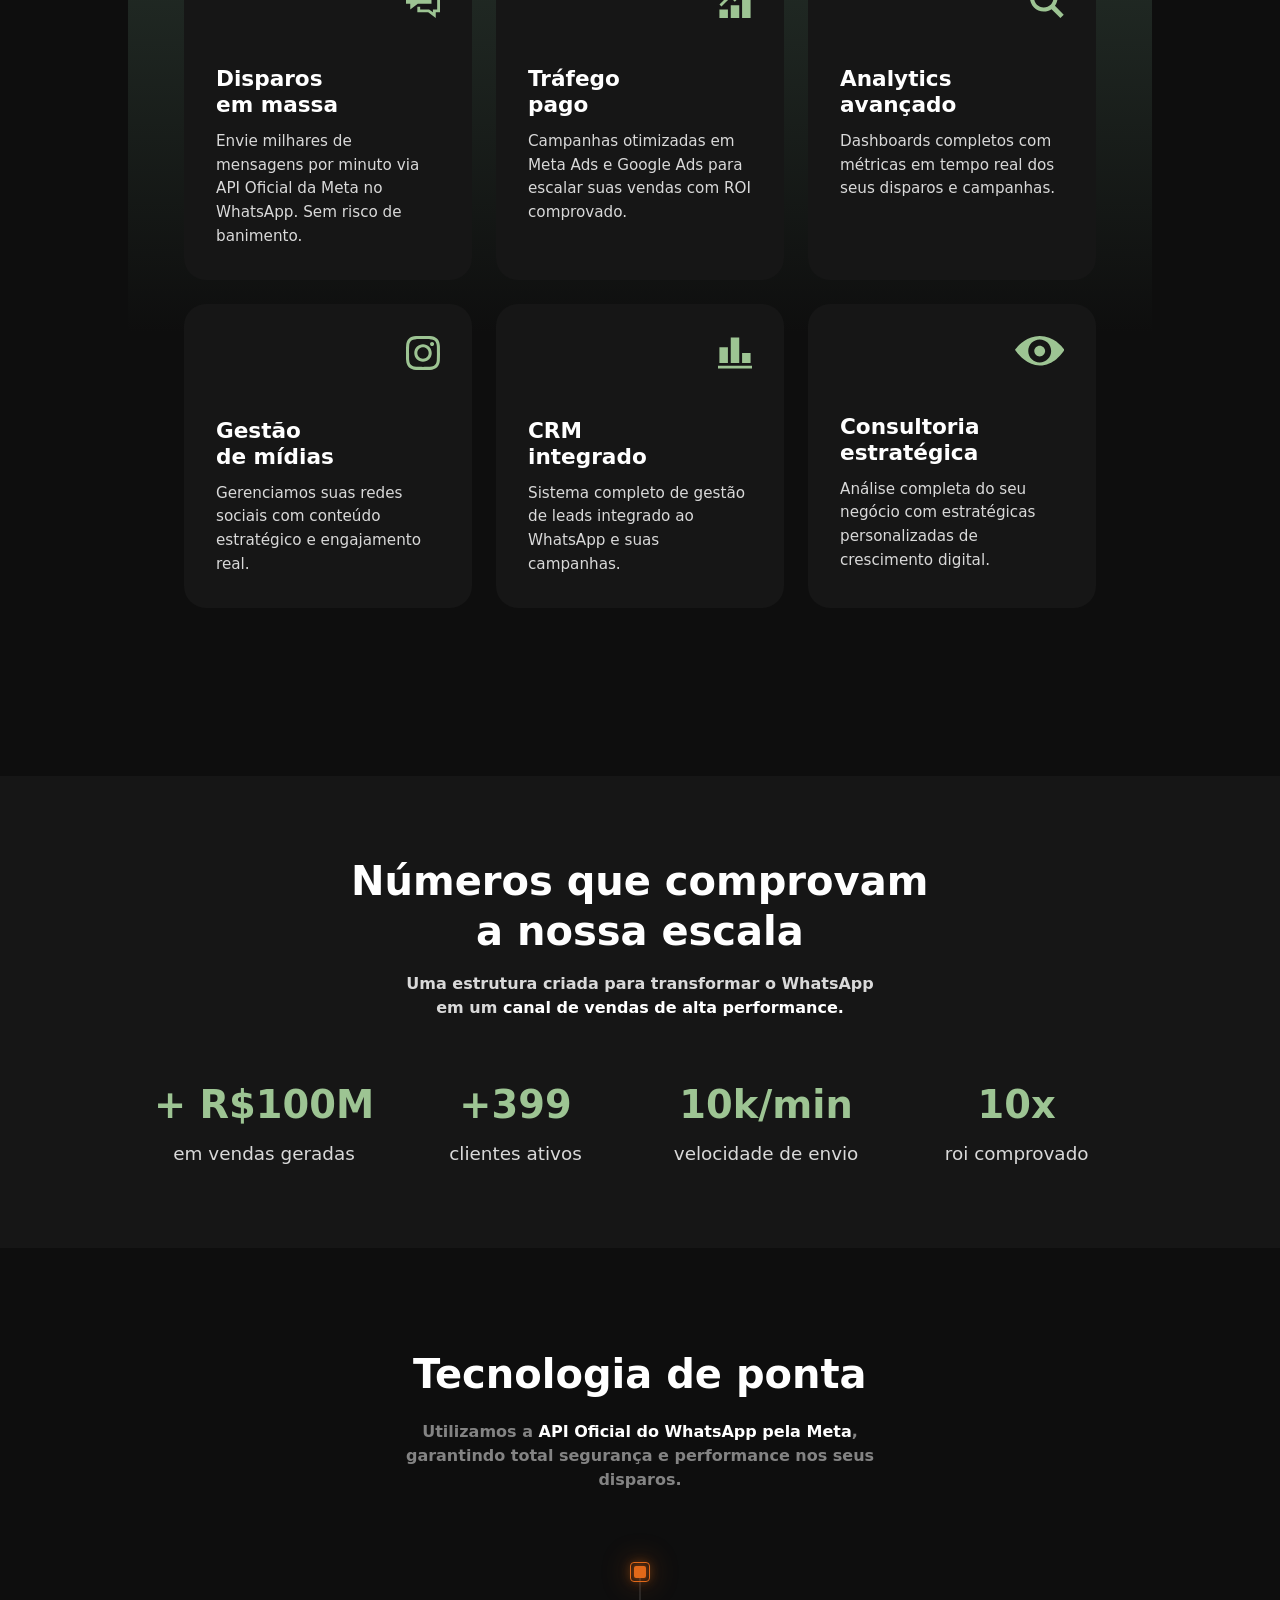
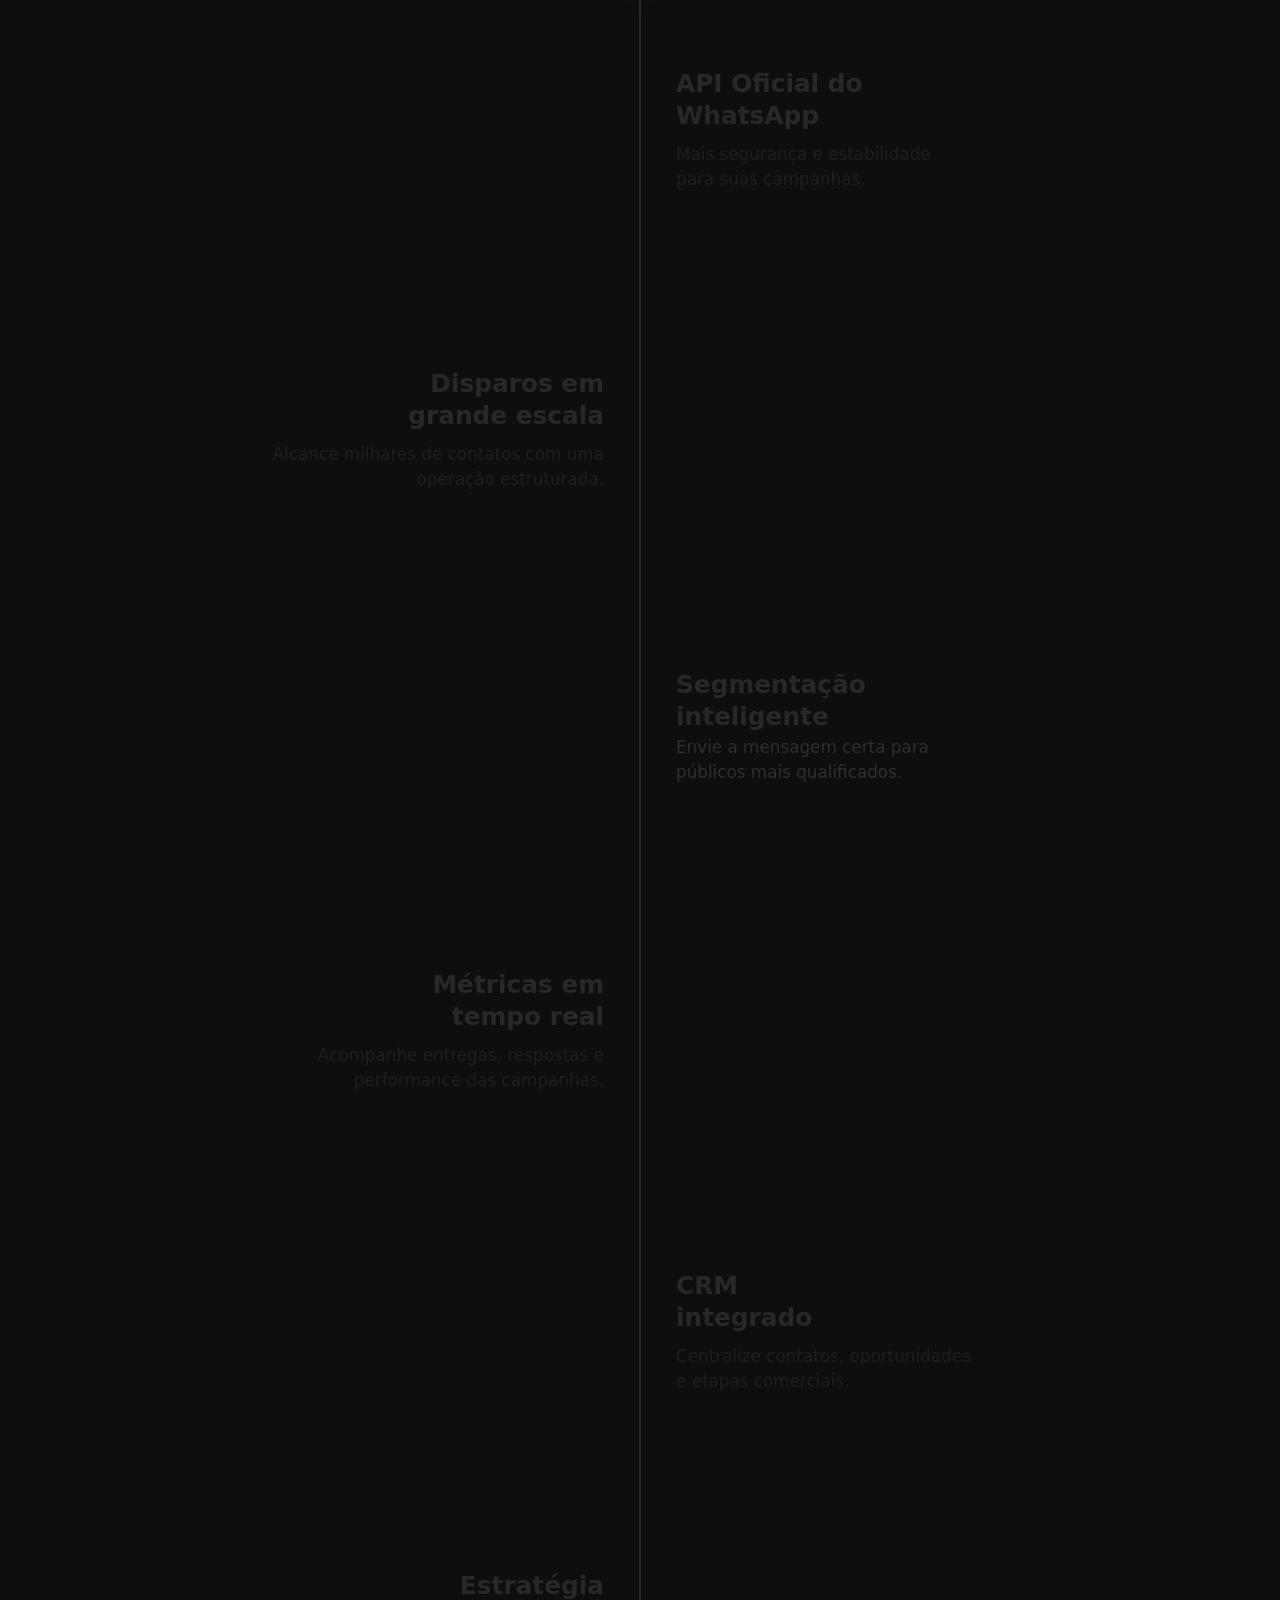
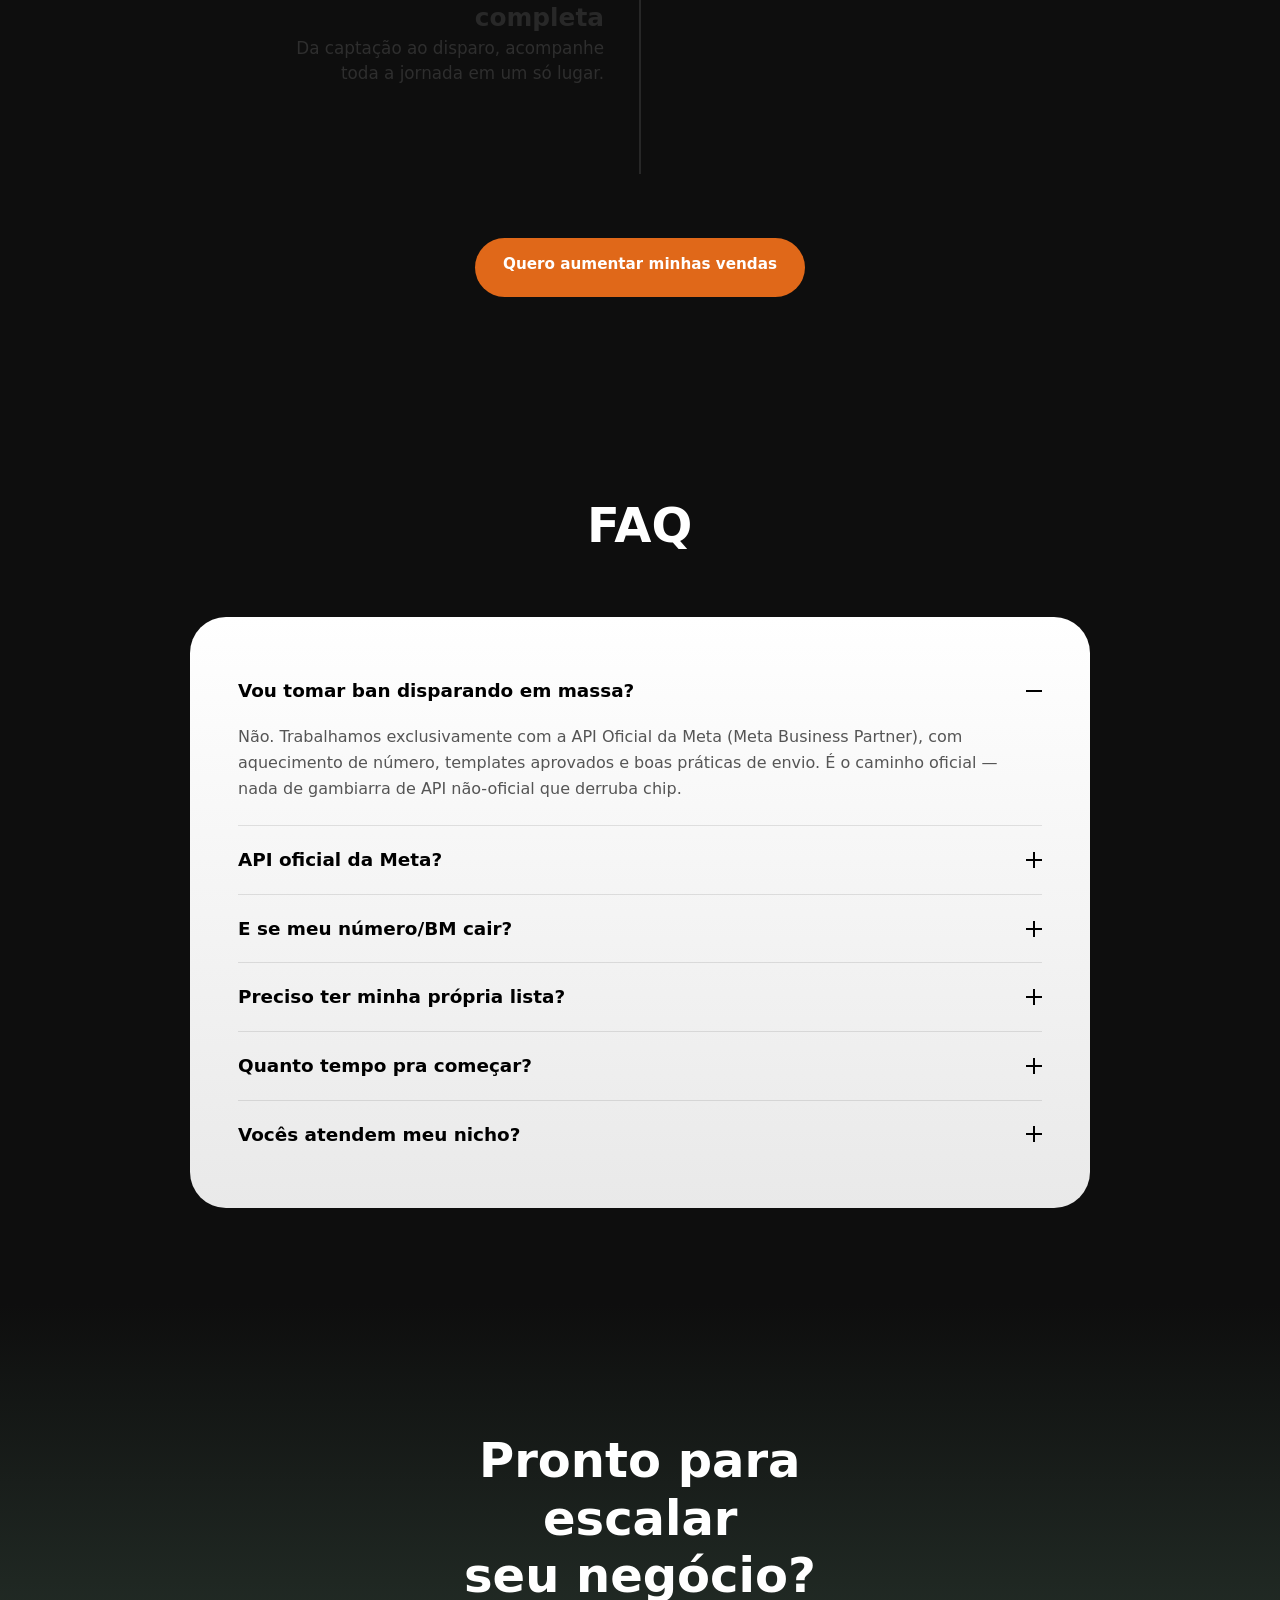
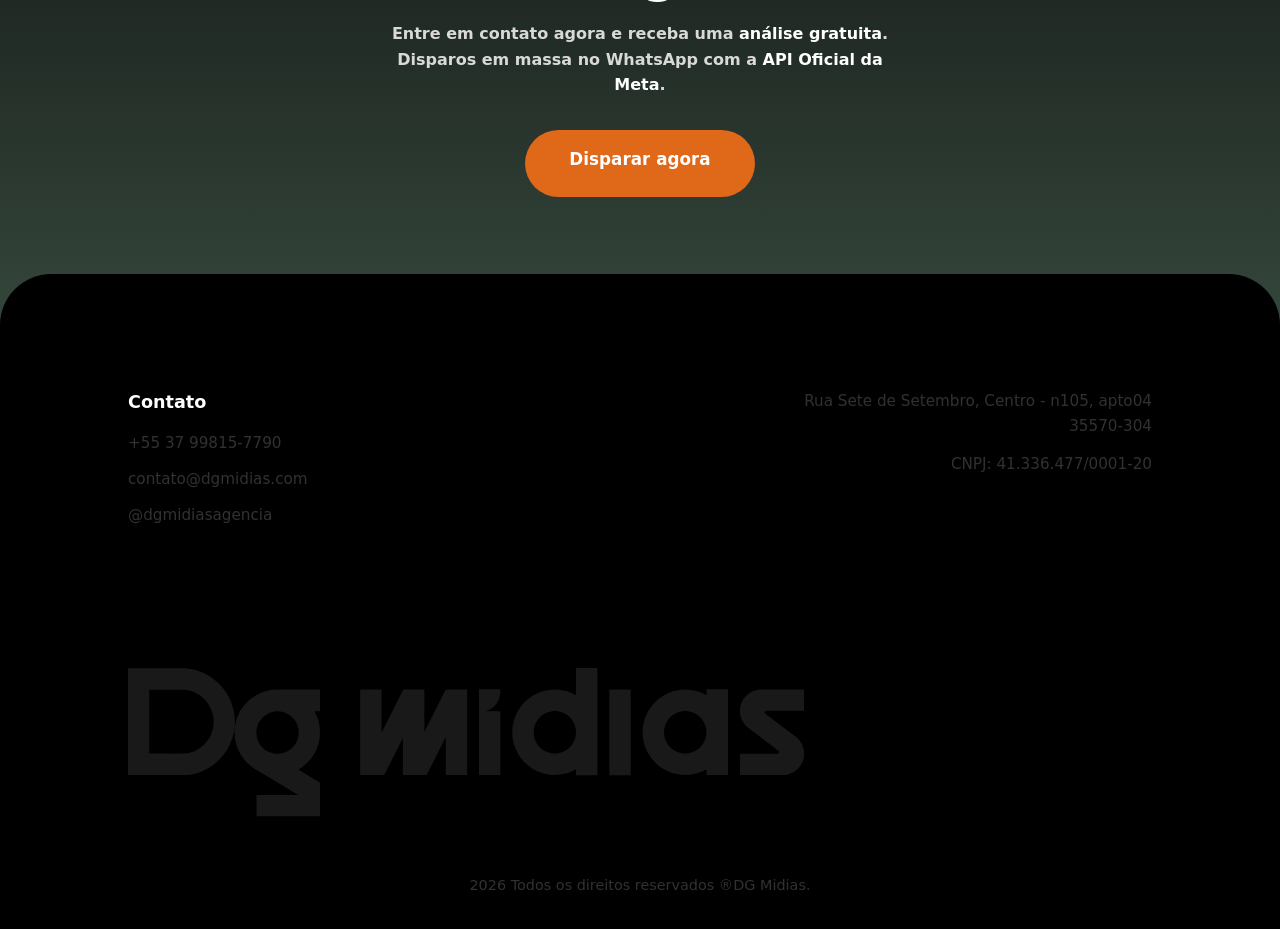
==== commit 932c27ba: "fix: imagens de compartilhamento, dominio canonico e verificador pre-deploy og:image das duas pagina" ====
--- a/index.html
+++ b/index.html
@@ -10,13 +10,13 @@
       content="Transforme o WhatsApp em um canal previsível de vendas com disparos pela API Oficial da Meta, automação e CRM. + de R$ 100 milhões em vendas gerados para nossos clientes."
     />
     <meta name="theme-color" content="#0E0E0E" />
-    <link rel="canonical" href="https://dgmidias.com/" />
+    <link rel="canonical" href="https://www.dgmidias.com/" />
 
     <!-- Prévia ao compartilhar (WhatsApp, Instagram, LinkedIn) -->
     <meta property="og:type" content="website" />
     <meta property="og:locale" content="pt_BR" />
     <meta property="og:site_name" content="DG Mídias" />
-    <meta property="og:url" content="https://dgmidias.com/" />
+    <meta property="og:url" content="https://www.dgmidias.com/" />
     <meta
       property="og:title"
       content="DG Mídias — Disparos em massa no WhatsApp com API Oficial da Meta"
@@ -25,7 +25,7 @@
       property="og:description"
       content="Transforme o WhatsApp em um canal previsível de vendas. + de R$ 100 milhões em vendas gerados para nossos clientes."
     />
-    <meta property="og:image" content="https://dgmidias.com/assets/og-image.jpg" />
+    <meta property="og:image" content="https://www.dgmidias.com/assets/og-image.jpg" />
     <meta property="og:image:width" content="1200" />
     <meta property="og:image:height" content="630" />
     <meta name="twitter:card" content="summary_large_image" />
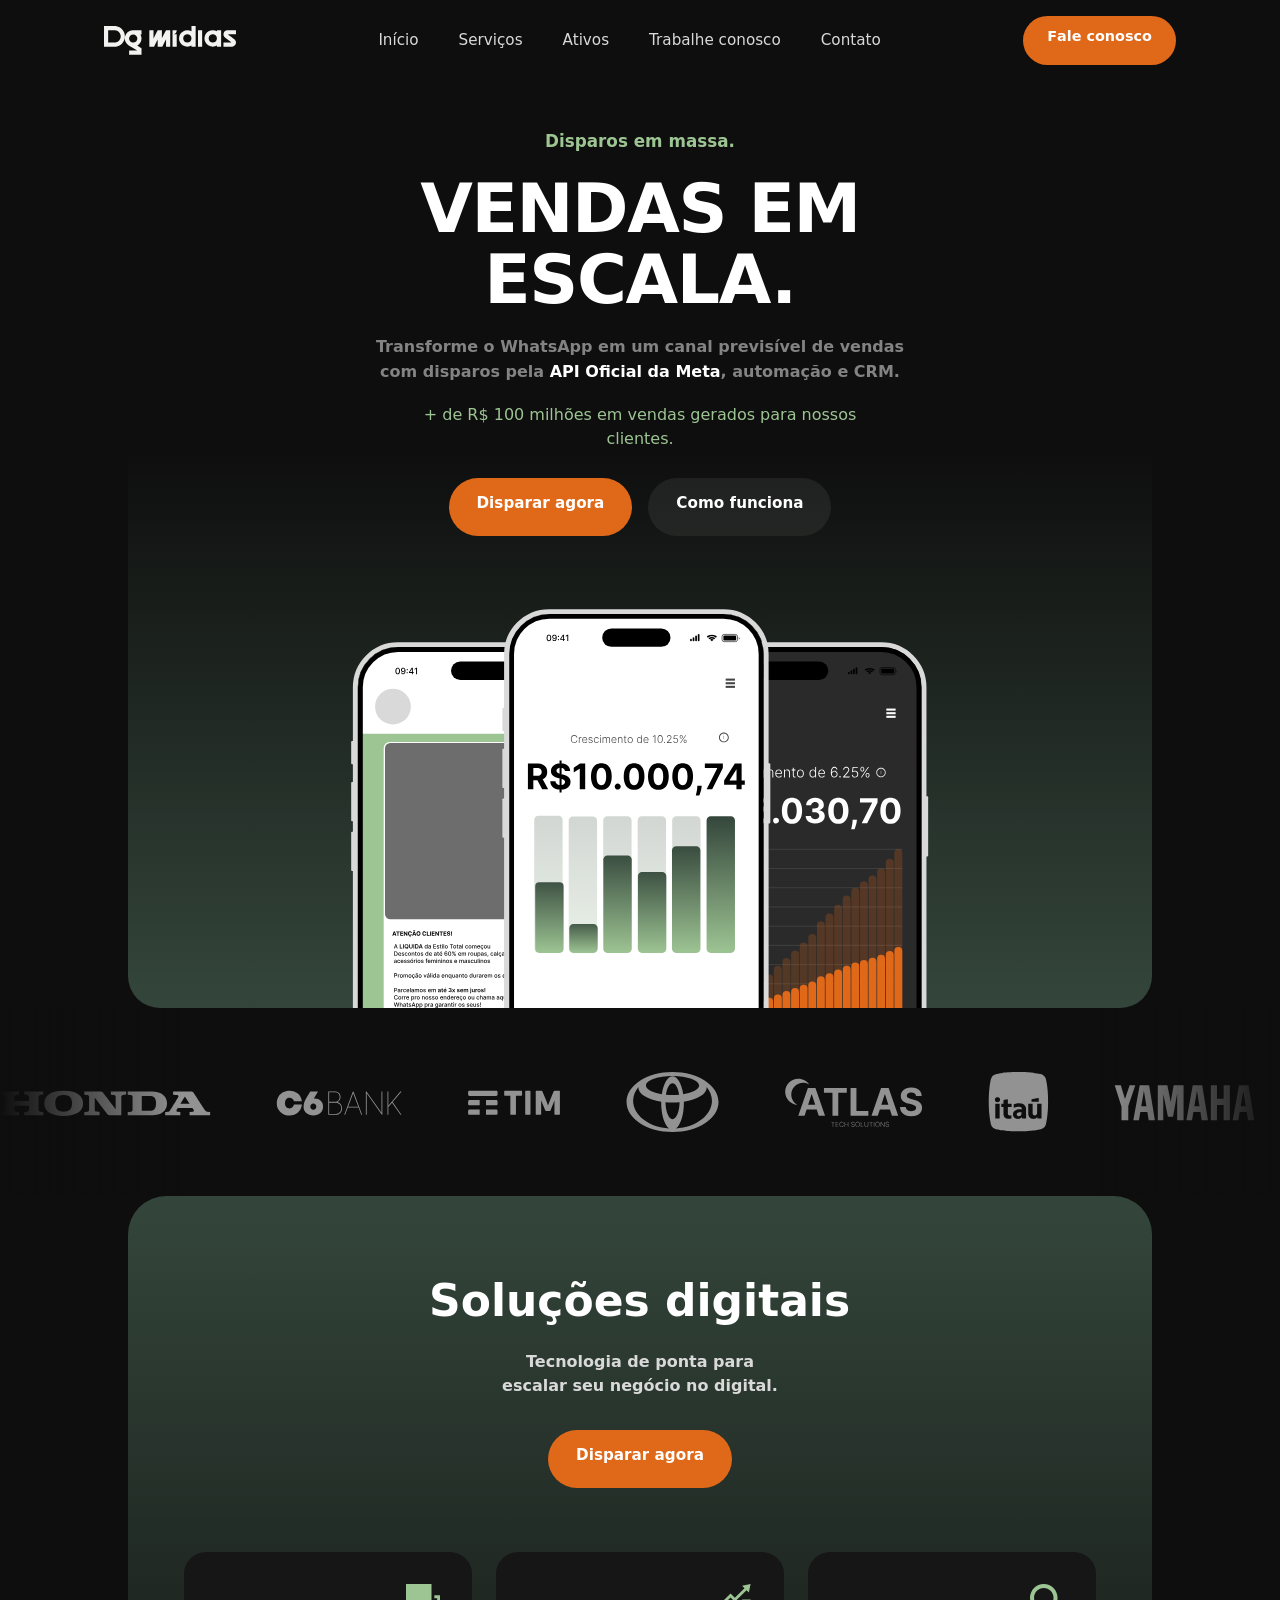
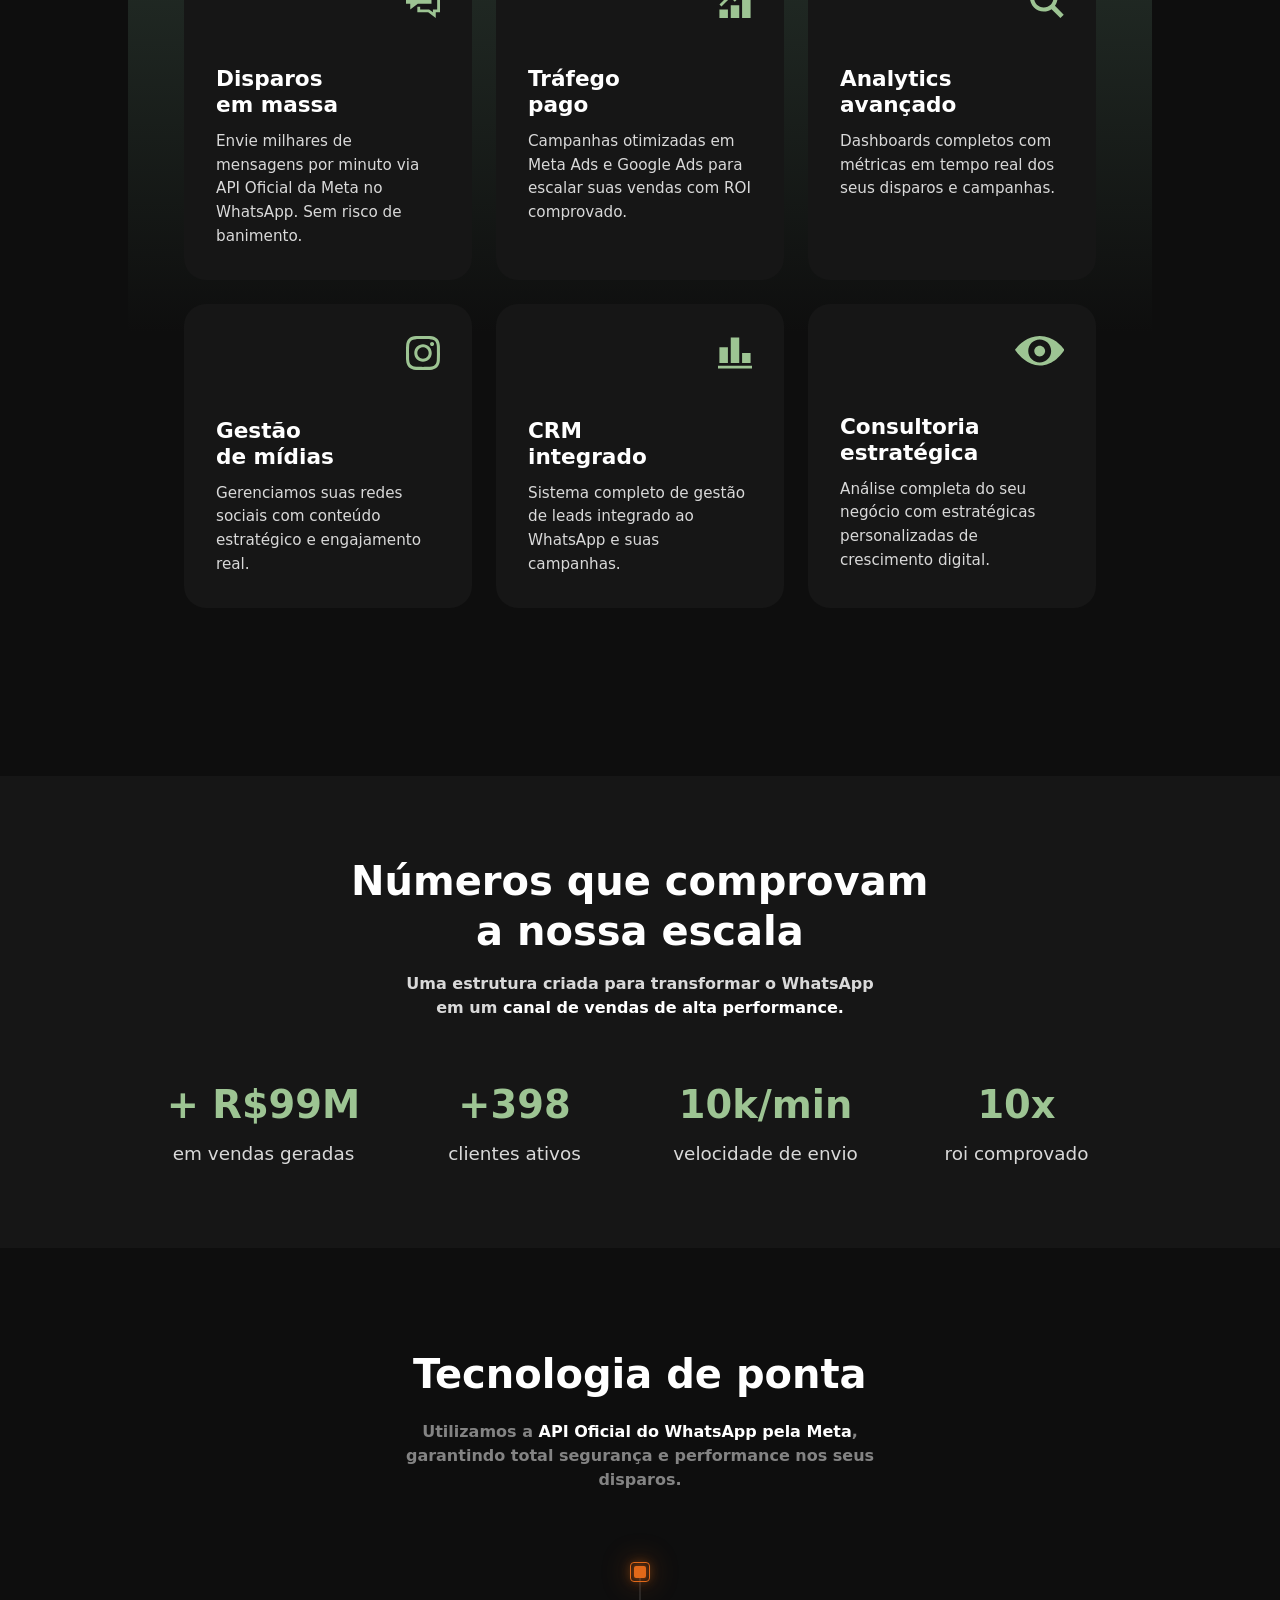
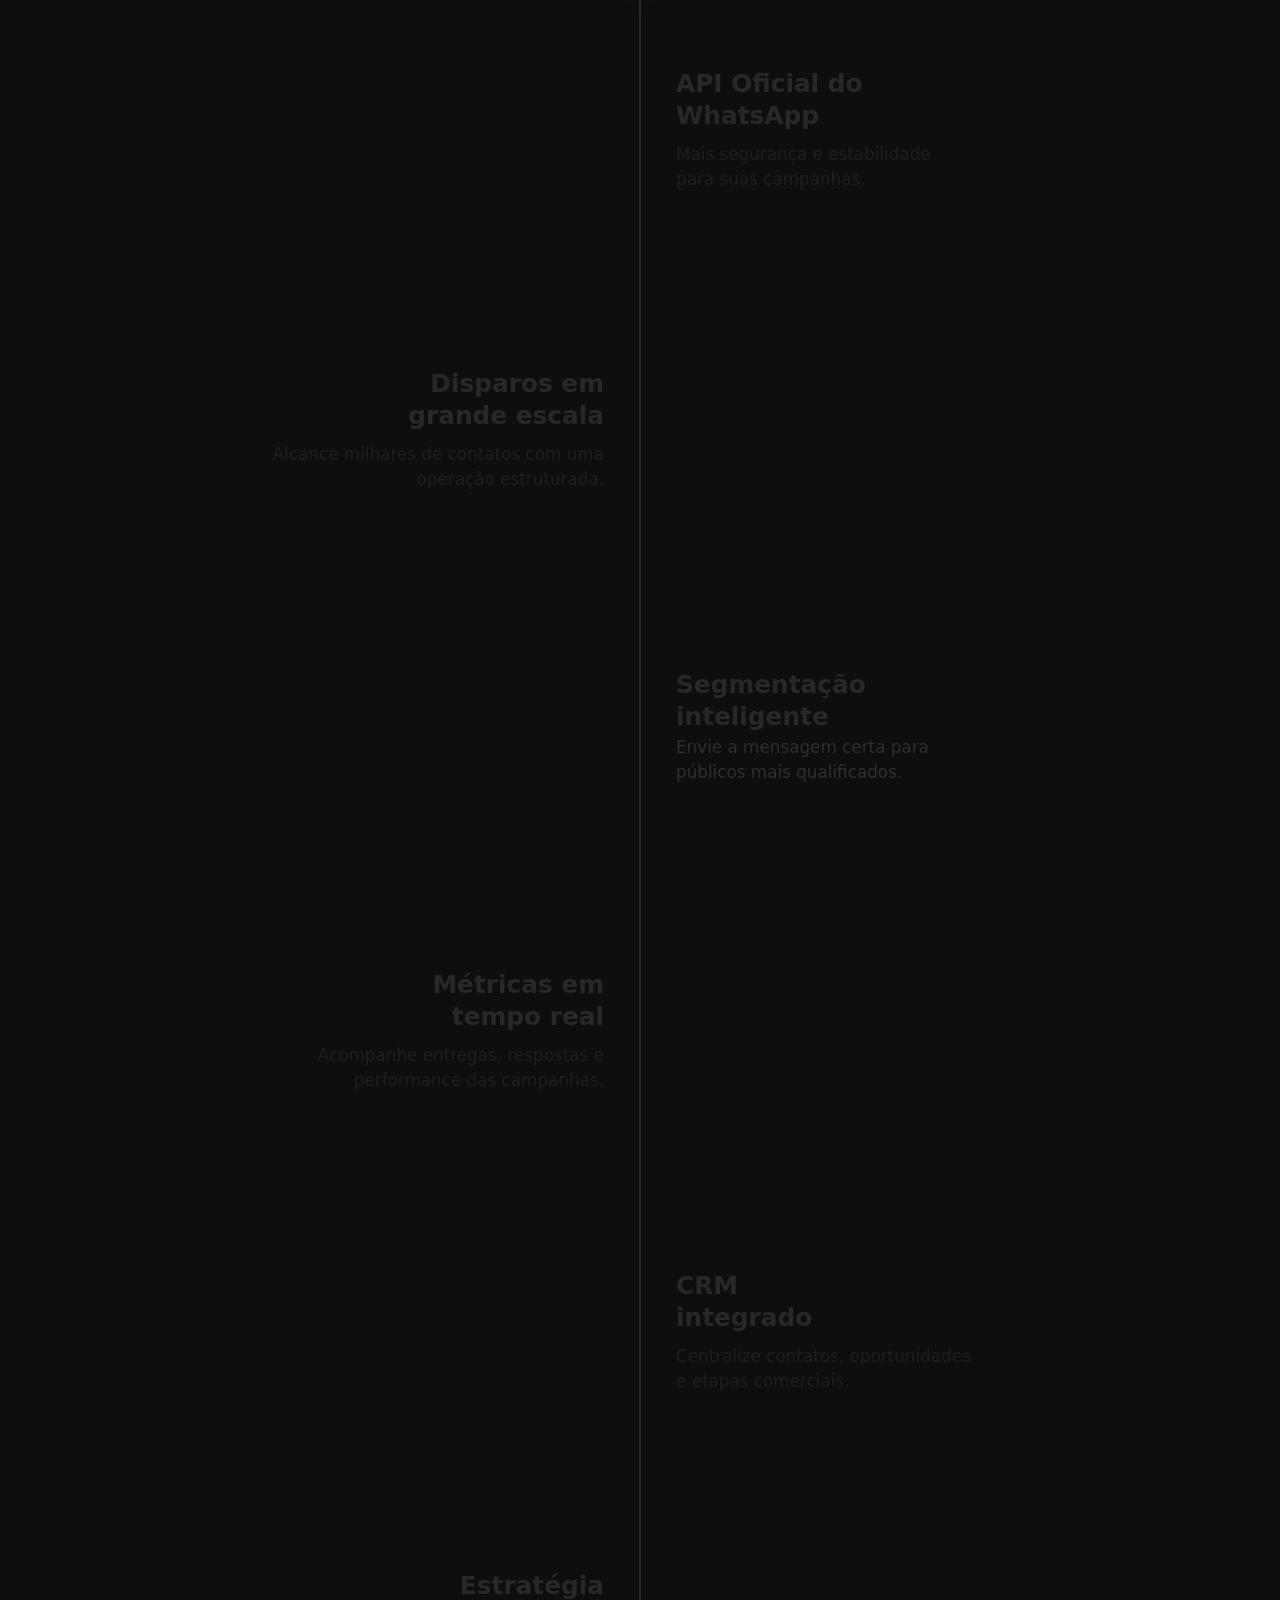
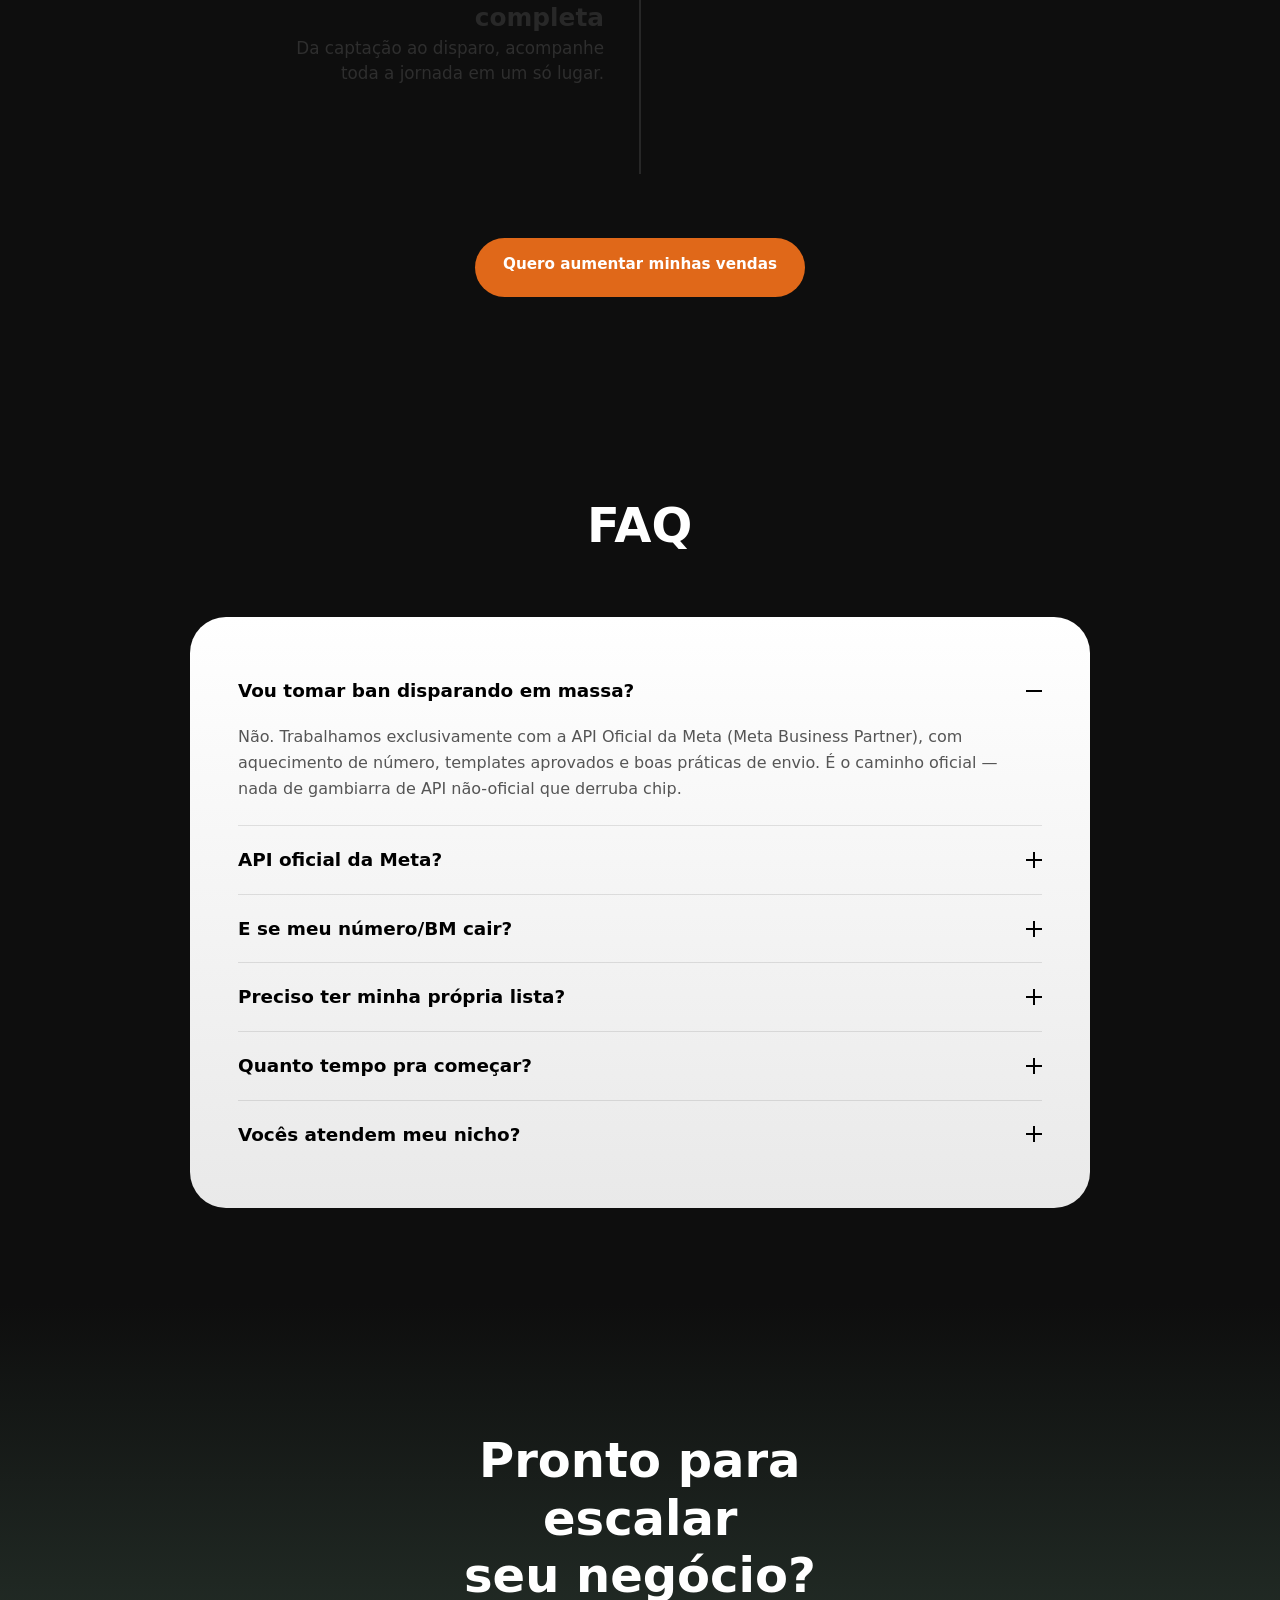
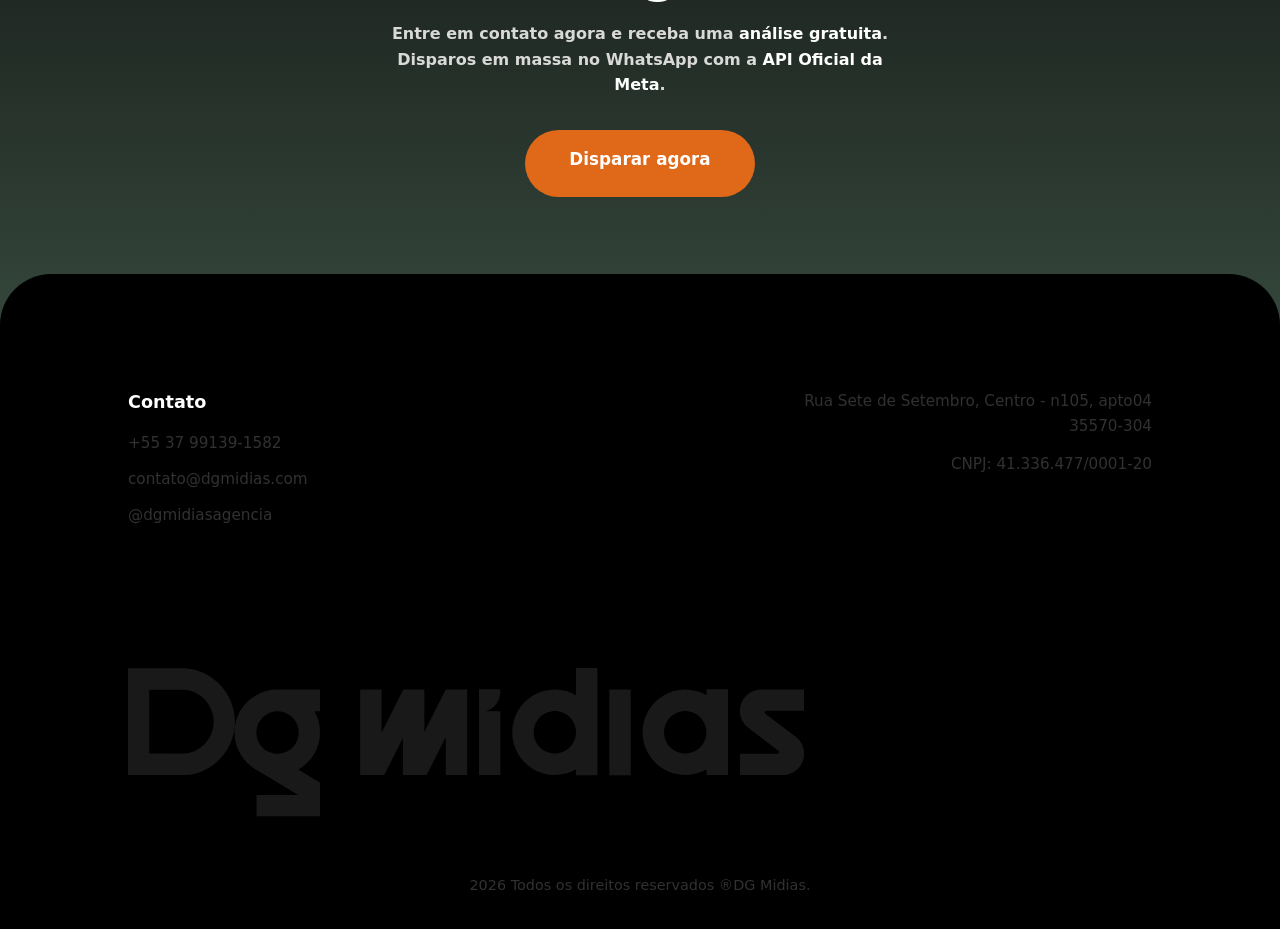
==== commit 5c519a99: "chore: troca o numero de WhatsApp para +55 37 99139-1582 18 ocorrencias: as duas constantes de JS (l" ====
--- a/index.html
+++ b/index.html
@@ -553,8 +553,8 @@
       <div class="site-footer__inner section-inset">
         <div class="site-footer__col">
           <h3 class="site-footer__heading">Contato</h3>
-          <a href="tel:+5537998157790" class="site-footer__link"
-            >+55 37 99815-7790</a
+          <a href="tel:+5537991391582" class="site-footer__link"
+            >+55 37 99139-1582</a
           >
           <a href="mailto:contato@dgmidias.com" class="site-footer__link"
             >contato@dgmidias.com</a
